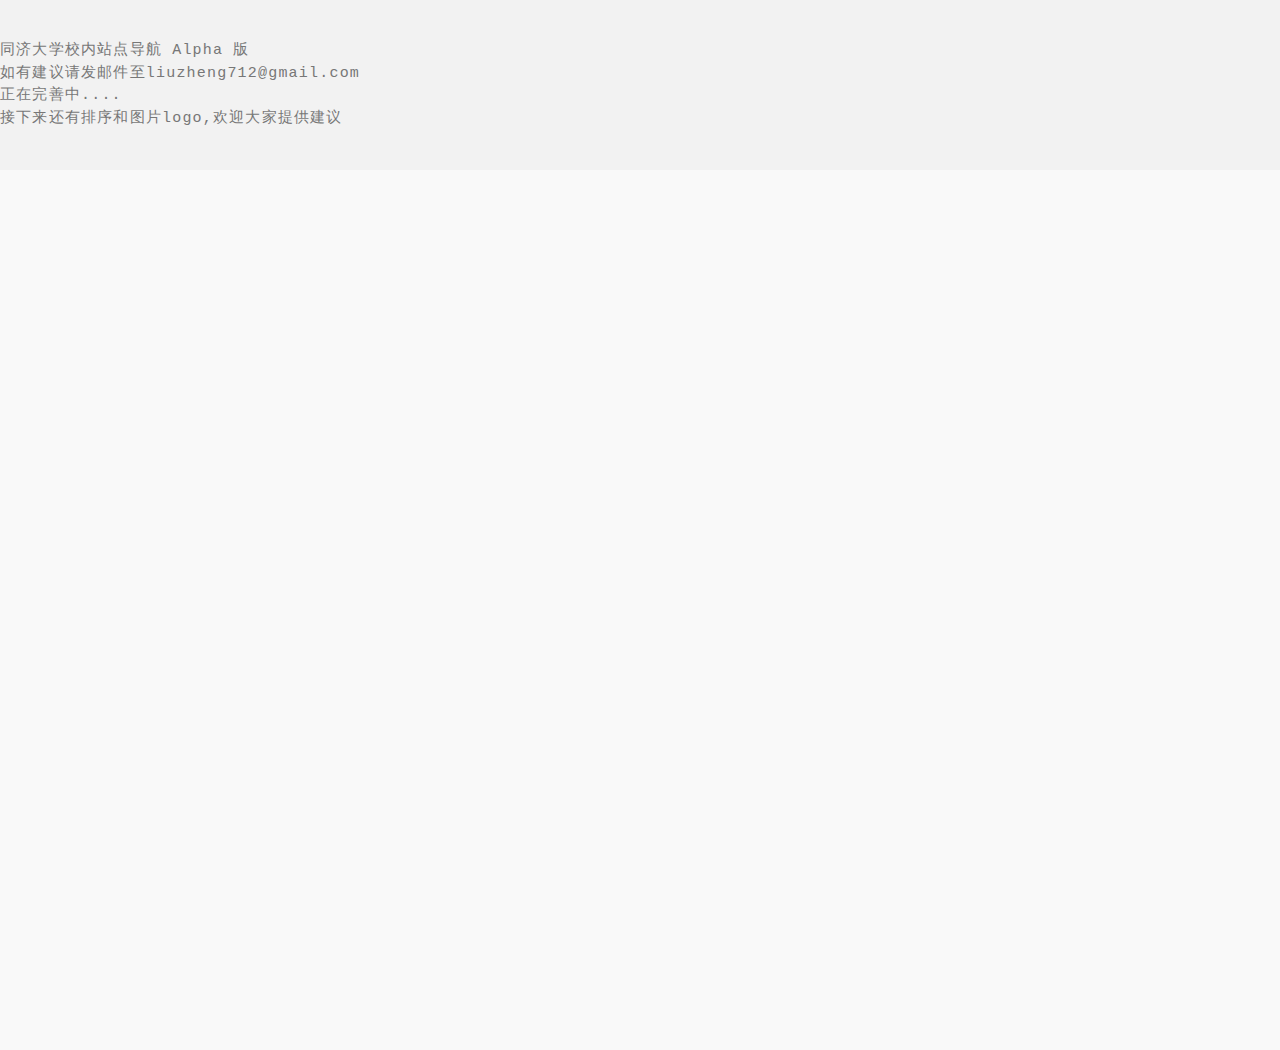
==== index.html @ 70db6f76 "Merge branch 'gh-pages' into gitcafe-pages" ====
<!doctype html>
<!--[if lt IE 7 ]> <html lang="it-IT" class="no-js ie6"> <![endif]-->
<!--[if IE 7 ]>    <html lang="it-IT" class="no-js ie7"> <![endif]-->
<!--[if IE 8 ]>    <html lang="it-IT" class="no-js ie8"> <![endif]-->
<!--[if IE 9 ]>    <html lang="it-IT" class="no-js ie9"> <![endif]-->
<!--[if (gt IE 9)|!(IE)]><!--> <html lang="it-IT" class="no-js"> <!--<![endif]-->
<head>

    <meta charset=utf-8>
    <title>同济大学校内站点导航</title>
 <link rel="stylesheet" type="text/css" href="style.css" />
    <script src="modernizr.js"></script>

</head>

<body class="home blog">
<div id="main">
<header id="header" class="clearfix">
      同济大学校内站点导航 Alpha 版 <br />
      如有建议请发邮件至liuzheng712@gmail.com<br />
      正在完善中....<br />
接下来还有排序和图片logo,欢迎大家提供建议<br/>
<!--

<h1 id="logo">
  <nav><ul><li id="nav_menu-6" class="widget-container widget_nav_menu"><div class="menu-menu_nav-container"><ul id="menu-menu_nav" class="menu"><li id="menu-item-39" class="menu-item menu-item-type-custom menu-item-object-custom current-menu-item current_page_item menu-item-home menu-item-39"><a href="http://gettongji.info/">Works</a></li>
        <li id="menu-item-31" class="menu-item menu-item-type-post_type menu-item-object-page menu-item-31"><a href="http://www.mosne.it/about/">About</a></li>
<li id="menu-item-38" class="menu-item menu-item-type-post_type menu-item-object-contact menu-item-38"><a href="http://www.mosne.it/contact/contacts/">Contacts</a></li>
</ul></div></li>
<li id="nav_menu-7" class="widget-container widget_nav_menu">
<div class="menu-tools-container">
  <ul id="menu-tools" class="menu">
    <li id="menu-item-62" class="menu-item menu-item-type-custom menu-item-object-custom menu-item-62">
      <a href="#list">L</a>
    </li>
    
    <li id="menu-item-62" class="menu-item menu-item-type-custom menu-item-object-custom current-menu-ancestor current-menu-parent menu-item-63">
    <a href="#filter">F</a>
<ul class="sub-menu">
	<li id="menu-item-322" class="menu-item menu-item-type-custom menu-item-object-custom current-menu-item current_page_item menu-item-home menu-item-322"><a href="http://www.mosne.it/">All</a></li>
	<li id="menu-item-66" class="menu-item menu-item-type-taxonomy menu-item-object-category menu-item-66"><a href="http://www.mosne.it/category/adwarded/">Awarded</a></li>
	<li id="menu-item-69" class="menu-item menu-item-type-taxonomy menu-item-object-category menu-item-69"><a href="http://www.mosne.it/category/responsive/">Responsive</a></li>
	<li id="menu-item-68" class="menu-item menu-item-type-taxonomy menu-item-object-category menu-item-68"><a href="http://www.mosne.it/category/portfolio/">Portfolio</a></li>
	<li id="menu-item-662" class="menu-item menu-item-type-taxonomy menu-item-object-category menu-item-662"><a href="http://www.mosne.it/category/art/">Art</a></li>
	<li id="menu-item-65" class="menu-item menu-item-type-taxonomy menu-item-object-category menu-item-65"><a href="http://www.mosne.it/category/architecture/">Architecture</a></li>
	<li id="menu-item-663" class="menu-item menu-item-type-taxonomy menu-item-object-category menu-item-663"><a href="http://www.mosne.it/category/photography/">Photography</a></li>
	<li id="menu-item-664" class="menu-item menu-item-type-taxonomy menu-item-object-category menu-item-664"><a href="http://www.mosne.it/category/design/">Design</a></li>
	<li id="menu-item-67" class="menu-item menu-item-type-taxonomy menu-item-object-category menu-item-67"><a href="http://www.mosne.it/category/e-commerce/">E-commerce</a></li>
	<li id="menu-item-666" class="menu-item menu-item-type-taxonomy menu-item-object-post_tag menu-item-666"><a href="http://www.mosne.it/tag/paris/">Paris</a></li>
	<li id="menu-item-665" class="menu-item menu-item-type-taxonomy menu-item-object-post_tag menu-item-665"><a href="http://www.mosne.it/tag/milan/">Milan</a></li>
	<li id="menu-item-667" class="menu-item menu-item-type-taxonomy menu-item-object-post_tag menu-item-667"><a href="http://www.mosne.it/tag/rome/">Rome</a></li>
</ul>
</li>
<li id="menu-item-64" class="menu-item menu-item-type-custom menu-item-object-custom menu-item-64"><a href="#search">S</a></li>
</ul></div></li></ul></nav>
-->	         













      </header>
</div>
	<section id="bd" class="clearfix">

	
<div id="pool" class="clearfix prepare">
<script>
function linkGet(id){
link=localStorage.getItem("linkArray");
//like=localStorage.getItem("linkLike");
//like[id] = like[id]+1;
document.write();
window.location.href=link[id];
}
</script>


<script>

    var linkArray = new Array()
    var linkName = new Array()
    var linkClass = new Array()
    var linkImg = new Array()
    var linkStyle = new Array()
    var linkKeywords = new Array()

    linkArray[0] = 'http://www.tongji.edu.cn/';
    linkName[0] = '济大学主页';
	linkClass[0] = 'class="box"';
    linkImg[0] = '<img src="octocat.png" class="magic_fields">';
    linkStyle[0] = '<span class="circle mshake xsmall" style="background-color:#9B9FBA">';
    linkKeywords[0] = 'tongji'; 

    linkArray.push('http://stru-en.tongji.edu.cn/');
    linkName.push('《结构工程师》');
    linkClass.push('class="box"');
    linkImg.push('');
    linkStyle.push('<span class="circle  small" style="background-color:#CE8AE4">');
    linkKeywords.push(''); 

    linkArray.push('http://acm.tongji.edu.cn/');
    linkName.push('ACM');
<<<<<<< HEAD
    linkImg.push('<img src="octocat.png" class="magic_fields">');
=======
    linkClass.push('class="box"');
    linkImg.push('');
>>>>>>> gh-pages
    linkStyle.push('<span class="circle  small" style="background-color:#B699FF">');
    linkKeywords.push('ACM'); 

    linkArray.push('http://cal.tongji.edu.cn/');
    linkName.push('Chemometrics Algorithm Platform');
    linkClass.push('class="box"');
    linkImg.push('');
    linkStyle.push('<span class="circle mshake default" style="background-color:#93DBF9">');
    linkKeywords.push(''); 

    linkArray.push('http://unep-iesd.tongji.edu.cn/');
    linkName.push('IESD');
    linkClass.push('class="box"');
    linkImg.push('');
    linkStyle.push('<span class="circle mshake small" style="background-color:#E1CDCA">');
    linkKeywords.push(''); 

    linkArray.push('http://sfc.tongji.edu.cn/');
    linkName.push('Sino-Finnish Centre — Sino-Finnish Centre of Tongji University, Shanghai');
    linkClass.push('class="box"');
    linkImg.push('');
    linkStyle.push('<span class="circle  small" style="background-color:#B699FF">');
    linkKeywords.push(''); 

    linkArray.push('http://solardecathlon2012.tongji.edu.cn/');
    linkName.push('solardecathlon2012 | tongji | Para ECOHouse');
    linkClass.push('class="box"');
    linkImg.push('');
    linkStyle.push('<span class="circle mshake small" style="background-color:#c5f6f6">');
    linkKeywords.push(''); 

    linkArray.push('http://mlab.tongji.edu.cn/');
    linkName.push('State Key Laboratory of Marine Geology, Tongji University');
    linkClass.push('class="box"');
    linkImg.push('');
    linkStyle.push('<span class="circle  small" style="background-color:#BEC9D7">');
    linkKeywords.push(''); 

    linkArray.push('http://sem-international.tongji.edu.cn/');
    linkName.push('Tongji SEM');
    linkClass.push('class="box"');
    linkImg.push('');
    linkStyle.push('<span class="circle mpulse small" style="background-color:#E9A953">');
    linkKeywords.push(''); 

    linkArray.push('http://solardecathlon.tongji.edu.cn/');
    linkName.push('Y-CONTAINER');
    linkClass.push('class="box"');
    linkImg.push('');
    linkStyle.push('<span class="circle  xsmall" style="background-color:#DEB0B0">');
    linkKeywords.push(''); 

    linkArray.push('http://bkzs.tongji.edu.cn/');
    linkName.push('本科招生网');
    linkClass.push('class="box"');
    linkImg.push('');
    linkStyle.push('<span class="circle mshake default" style="background-color:#D1E7E8">');
    linkKeywords.push(''); 

    linkArray.push('http://umt.tongji.edu.cn/');
    linkName.push('城市轨道交通研究');
    linkClass.push('class="box"');
    linkImg.push('');
    linkStyle.push('<span class="circle  default" style="background-color:#B7FFEB">');
    linkKeywords.push(''); 

    linkArray.push('http://dgyj.tongji.edu.cn/');
    linkName.push('德意志联邦共和国问题研究所');
    linkClass.push('class="box"');
    linkImg.push('');
    linkStyle.push('<span class="circle mshake small" style="background-color:#f6ba92">');
    linkKeywords.push(''); 

    linkArray.push('http://geotec.tongji.edu.cn/');
    linkName.push('地下建筑与工程系');
    linkClass.push('class="box"');
    linkImg.push('');
    linkStyle.push('<span class="circle mshake xsmall" style="background-color:#88C6BA">');
    linkKeywords.push(''); 

    linkArray.push('http://de.tongji.edu.cn/');
    linkName.push('对德合作交流网');
    linkClass.push('class="box"');
    linkImg.push('');
    linkStyle.push('<span class="circle  small" style="background-color:#B699FF">');
    linkKeywords.push(''); 

    linkArray.push('http://tjbao.tongji.edu.cn/');
    linkName.push('多媒体报');
    linkClass.push('class="box"');
    linkImg.push('');
    linkStyle.push('<span class="circle  small" style="background-color:#FC7464">');
    linkKeywords.push(''); 

    linkArray.push('http://gyy.tongji.edu.cn/');
    linkName.push('高等研究院');
    linkClass.push('class="box"');
    linkImg.push('');
    linkStyle.push('<span class="circle mshake xsmall" style="background-color:#B2FF8B">');
    linkKeywords.push(''); 

    linkArray.push('http://dl9.lib.tongji.edu.cn/');
    linkName.push('国际会议');
    linkClass.push('class="box"');
    linkImg.push('');
    linkStyle.push('<span class="circle mpulse small" style="background-color:#DABEBE">');
    linkKeywords.push(''); 

    linkArray.push('http://www.ic2012.lib.tongji.edu.cn/');
    linkName.push('国际会议');
    linkClass.push('class="box"');
    linkImg.push('');
    linkStyle.push('<span class="circle  small" style="background-color:#8FDBE2">');
    linkKeywords.push(''); 

    linkArray.push('http://fektz.tongji.edu.cn/');
    linkName.push('城市污染控制国家工程研究中心');
    linkClass.push('class="box"');
    linkImg.push('');
    linkStyle.push('<span class="circle mshake xsmall" style="background-color:#fef0d3">');
    linkKeywords.push(''); 

    linkArray.push('http://phycx.tongji.edu.cn/');
    linkName.push('国家科技支撑计划_同济大学实验开发项目组_虚拟实验平台');
    linkClass.push('class="box"');
    linkImg.push('');
    linkStyle.push('<span class="circle mshake xsmall" style="background-color:#69C1C9">');
    linkKeywords.push(''); 

    linkArray.push('http://ci.tongji.edu.cn/');
    linkName.push('计算机与信息技术教学实验中心');
    linkClass.push('class="box"');
    linkImg.push('');
    linkStyle.push('<span class="circle  xsmall" style="background-color:#E6A395">');
    linkKeywords.push(''); 

    linkArray.push('http://jw.tongji.edu.cn/');
    linkName.push('纪委监察处');
    linkClass.push('class="box"');
    linkImg.push('');
    linkStyle.push('<span class="circle  small" style="background-color:#B2D1F0">');
    linkKeywords.push(''); 

    linkArray.push('http://my.tongji.edu.cn/');
    linkName.push('马克思主义学院');
    linkClass.push('class="box"');
    linkImg.push('');
    linkStyle.push('<span class="circle mshake xsmall" style="background-color:#66F582">');
    linkKeywords.push(''); 

    linkArray.push('http://fund.tongji.edu.cn/');
    linkName.push('上海同济大学教育发展基金会');
    linkClass.push('class="box"');
    linkImg.push('');
    linkStyle.push('<span class="circle  small" style="background-color:#E7B5B5">');
    linkKeywords.push(''); 

    linkArray.push('http://yiliao.tongji.edu.cn/');
    linkName.push('师生医疗服务系统');
    linkClass.push('class="box"');
    linkImg.push('');
    linkStyle.push('<span class="circle mpulse small" style="background-color:#ccf0b1">');
    linkKeywords.push(''); 

    linkArray.push('http://m.tongji.edu.cn/');
    linkName.push('手机短信答题系统');
    linkClass.push('class="box"');
    linkImg.push('');
    linkStyle.push('<span class="circle mshake small" style="background-color:#AB98CB">');
    linkKeywords.push(''); 

    linkArray.push('http://jiading.tongji.edu.cn/');
    linkName.push('同济大学 嘉定校区');
    linkClass.push('class="box"');
    linkImg.push('');
    linkStyle.push('<span class="circle mshake default" style="background-color:#89CFDA">');
    linkKeywords.push(''); 

    linkArray.push('http://nyglzx.tongji.edu.cn/');
    linkName.push('同济大学 能源管理中心');
    linkClass.push('class="box"');
    linkImg.push('');
    linkStyle.push('<span class="circle mshake xsmall" style="background-color:#CBA9F3">');
    linkKeywords.push(''); 

    linkArray.push('http://zs.tongji.edu.cn/');
    linkName.push('同济大学 研究生招生管理平台');
    linkClass.push('class="box"');
    linkImg.push('');
    linkStyle.push('<span class="circle mpulse default" style="background-color:#F8849D">');
    linkKeywords.push(''); 

    linkArray.push('http://edp.tongji.edu.cn/');
    linkName.push('同济大学EDP高层管理培训中心');
    linkClass.push('class="box"');
    linkImg.push('');
    linkStyle.push('<span class="circle mshake small" style="background-color:#D9BDC7">');
    linkKeywords.push(''); 

    linkArray.push('http://mba.tongji.edu.cn/');
    linkName.push('同济大学MBA项目官方网站');
    linkClass.push('class="box"');
    linkImg.push('');
    linkStyle.push('<span class="circle mshake small" style="background-color:#E2DCC6">');
    linkKeywords.push(''); 

    linkArray.push('https://vpn.tongji.cn/');
    linkName.push('同济大学VPN接入系统');
    linkClass.push('class="box"');
    linkImg.push('');
    linkStyle.push('<span class="circle mshake small" style="background-color:#F8ACAF">');
    linkKeywords.push(''); 

    linkArray.push('http://baowei.tongji.edu.cn/');
    linkName.push('同济大学保卫部（处）');
    linkClass.push('class="box"');
    linkImg.push('');
    linkStyle.push('<span class="circle mpulse default" style="background-color:#FEAE96">');
    linkKeywords.push(''); 

    linkArray.push('http://4m3.tongji.edu.cn/');
    linkName.push('同济大学本研一体化教务系统 3.0');
    linkClass.push('class="box"');
    linkImg.push('');
    linkStyle.push('<span class="circle mshake small" style="background-color:#E4CBF7">');
    linkKeywords.push(''); 

    linkArray.push('http://pd.tongji.edu.cn/');
    linkName.push('同济大学博士后网站');
    linkClass.push('class="box"');
    linkImg.push('');
    linkStyle.push('<span class="circle  default" style="background-color:#f29791">');
    linkKeywords.push(''); 

    linkArray.push('http://bosi.tongji.edu.cn/');
    linkName.push('同济大学博思论坛');
    linkClass.push('class="box"');
    linkImg.push('');
    linkStyle.push('<span class="circle mpulse default" style="background-color:#e3e6ed">');
    linkKeywords.push(''); 

    linkArray.push('http://celiang.tongji.edu.cn/');
    linkName.push('同济大学测绘与地理信息学院');
    linkClass.push('class="box"');
    linkImg.push('');
    linkStyle.push('<span class="circle  small" style="background-color:#ADE3D0">');
    linkKeywords.push(''); 

    linkArray.push('http://cyb.tongji.edu.cn/');
    linkName.push('同济大学产业管理办公室');
    linkClass.push('class="box"');
    linkImg.push('');
    linkStyle.push('<span class="circle mshake small" style="background-color:#98A98E">');
    linkKeywords.push(''); 

    linkArray.push('http://dk.tongji.edu.cn/');
    linkName.push('同济大学出国培训学院&教育部直属留德预备部');
    linkClass.push('class="box"');
    linkImg.push('');
    linkStyle.push('<span class="circle mshake small" style="background-color:#F69888">');
    linkKeywords.push(''); 

    linkArray.push('http://ygb.tongji.edu.cn/');
    linkName.push('同济大学党委研究生工作部');
    linkClass.push('class="box"');
    linkImg.push('');
    linkStyle.push('<span class="circle mpulse small" style="background-color:#C6A1AA">');
    linkKeywords.push(''); 

    linkArray.push('http://daz.tongji.edu.cn/');
    linkName.push('同济大学德国学术中心');
    linkClass.push('class="box"');
    linkImg.push('');
    linkStyle.push('<span class="circle mshake xsmall" style="background-color:#DCD3D5">');
    linkKeywords.push(''); 

    linkArray.push('http://dee.tongji.edu.cn/');
    linkName.push('同济大学电气工程系');
    linkClass.push('class="box"');
    linkImg.push('');
    linkStyle.push('<span class="circle mshake small" style="background-color:#6BC5B9">');
    linkKeywords.push(''); 

    linkArray.push('http://mail.tongji.edu.cn/');
    linkName.push('同济大学电子邮件系统');
    linkClass.push('class="box"');
    linkImg.push('');
    linkStyle.push('<span class="circle mshake xsmall" style="background-color:#D3C9DF">');
    linkKeywords.push(''); 

    linkArray.push('http://smtp.tongji.edu.cn/');
    linkName.push('同济大学电子邮件系统');
    linkClass.push('class="box"');
    linkImg.push('');
    linkStyle.push('<span class="circle  xsmall" style="background-color:#E6A395">');
    linkKeywords.push(''); 

    linkArray.push('http://see.tongji.edu.cn/');
    linkName.push('同济大学电子与信息工程学院');
    linkClass.push('class="box"');
    linkImg.push('');
    linkStyle.push('<span class="circle  xsmall" style="background-color:#E1C4C6">');
    linkKeywords.push(''); 

    linkArray.push('http://seestudent.tongji.edu.cn/');
    linkName.push('同济大学电子与信息工程学院本科学生工作');
    linkClass.push('class="box"');
    linkImg.push('');
    linkStyle.push('<span class="circle mshake small" style="background-color:#798fb4">');
    linkKeywords.push(''); 

    linkArray.push('http://oaad.tongji.edu.cn/');
    linkName.push('同济大学对外联络与发展办公室');
    linkClass.push('class="box"');
    linkImg.push('');
    linkStyle.push('<span class="circle  small" style="background-color:#fff38f">');
    linkKeywords.push(''); 

    linkArray.push('http://fzgh.tongji.edu.cn/');
    linkName.push('同济大学发展规划研究中心');
    linkClass.push('class="box"');
    linkImg.push('');
    linkStyle.push('<span class="circle mpulse default" style="background-color:#D6979B">');
    linkKeywords.push(''); 

    linkArray.push('http://law.tongji.edu.cn/');
    linkName.push('同济大学法学院/知识产权学院');
    linkClass.push('class="box"');
    linkImg.push('');
    linkStyle.push('<span class="circle mshake small" style="background-color:#B59B79">');
    linkKeywords.push(''); 

    linkArray.push('http://gonghui.tongji.edu.cn/');
    linkName.push('同济大学工会');
    linkClass.push('class="box"');
    linkImg.push('');
    linkStyle.push('<span class="circle  xsmall" style="background-color:#DEB0B0">');
    linkKeywords.push(''); 

    linkArray.push('http://ggw.tongji.edu.cn/');
    linkName.push('同济大学关心下一代');
    linkClass.push('class="box"');
    linkImg.push('');
    linkStyle.push('<span class="circle  small" style="background-color:#FC7464">');
    linkKeywords.push(''); 

    linkArray.push('http://is.tongji.edu.cn/');
    linkName.push('同济大学国际交流学院 教学管理系统');
    linkClass.push('class="box"');
    linkImg.push('');
    linkStyle.push('<span class="circle mshake xsmall" style="background-color:#88C6BA">');
    linkKeywords.push(''); 

    linkArray.push('http://iipa.tongji.edu.cn/');
    linkName.push('同济大学国际与公共事务研究院同济大学国际与公共事务研究院');
    linkClass.push('class="box"');
    linkImg.push('');
    linkStyle.push('<span class="circle mpulse default" style="background-color:#D5E0E7">');
    linkKeywords.push(''); 

    linkArray.push('http://rsg.tongji.edu.cn/');
    linkName.push('同济大学海洋学院RSG组');
    linkClass.push('class="box"');
    linkImg.push('');
    linkStyle.push('<span class="circle mpulse xsmall" style="background-color:#A7BDD2">');
    linkKeywords.push(''); 

    linkArray.push('http://mgg.tongji.edu.cn/');
    linkName.push('同济大学海洋与地球科学学院');
    linkClass.push('class="box"');
    linkImg.push('');
    linkStyle.push('<span class="circle  small" style="background-color:#A2D4FF">');
    linkKeywords.push(''); 

    linkArray.push('http://hq.tongji.edu.cn/');
    linkName.push('同济大学后勤保障服务平台');
    linkClass.push('class="box"');
    linkImg.push('');
    linkStyle.push('<span class="circle mshake small" style="background-color:#AB98CB">');
    linkKeywords.push(''); 

    linkArray.push('http://chemcenter.tongji.edu.cn/');
    linkName.push('同济大学化学实验教学中心');
    linkClass.push('class="box"');
    linkImg.push('');
    linkStyle.push('<span class="circle mshake small" style="background-color:#6BC5B9">');
    linkKeywords.push(''); 

    linkArray.push('http://chemweb.tongji.edu.cn/');
    linkName.push('同济大学化学系');
    linkClass.push('class="box"');
    linkImg.push('');
    linkStyle.push('<span class="circle  small" style="background-color:#A2D4FF">');
    linkKeywords.push(''); 

    linkArray.push('http://mefaculty.tongji.edu.cn/');
    linkName.push('同济大学机械与能源工程学院');
    linkClass.push('class="box"');
    linkImg.push('');
    linkStyle.push('<span class="circle mpulse default" style="background-color:#D5E0E7">');
    linkKeywords.push(''); 

    linkArray.push('http://jsjjc.tongji.edu.cn/');
    linkName.push('同济大学计算机基础教研室');
    linkClass.push('class="box"');
    linkImg.push('');
    linkStyle.push('<span class="circle mshake xsmall" style="background-color:#66F582">');
    linkKeywords.push(''); 

    linkArray.push('http://cs.tongji.edu.cn/');
    linkName.push('同济大学计算机系');
    linkClass.push('class="box"');
    linkImg.push('');
    linkStyle.push('<span class="circle  small" style="background-color:#ADE3D0">');
    linkKeywords.push(''); 

    linkArray.push('http://structure.tongji.edu.cn/');
    linkName.push('同济大学建筑工程系');
    linkClass.push('class="box"');
    linkImg.push('');
    linkStyle.push('<span class="circle  small" style="background-color:#E7B5B5">');
    linkKeywords.push(''); 

    linkArray.push('http://www.tjjt.tongji.edu.cn/');
    linkName.push('同济大学交通运输工程学院');
    linkClass.push('class="box"');
    linkImg.push('');
    linkStyle.push('<span class="circle mpulse small" style="background-color:#C6A1AA">');
    linkKeywords.push(''); 

    linkArray.push('http://jwc.tongji.edu.cn/');
    linkName.push('同济大学教务处网站');
    linkClass.push('class="box"');
    linkImg.push('');
    linkStyle.push('<span class="circle mshake xsmall" style="background-color:#88C6BA">');
    linkKeywords.push(''); 

    linkArray.push('http://xuanke.tongji.edu.cn/');
    linkName.push('同济大学教务管理信息系统');
    linkClass.push('class="box"');
    linkImg.push('');
    linkStyle.push('<span class="circle mshake small" style="background-color:#AB98CB">');
    linkKeywords.push(''); 

    linkArray.push('http://risedr.tongji.edu.cn/');
    linkName.push('同济大学结构工程与防灾研究所网站');
    linkClass.push('class="box"');
    linkImg.push('');
    linkStyle.push('<span class="circle mshake xsmall" style="background-color:#9B9FBA">');
    linkKeywords.push(''); 

    linkArray.push('http://sem.tongji.edu.cn/');
    linkName.push('同济大学经济与管理学院');
    linkClass.push('class="box"');
    linkImg.push('');
    linkStyle.push('<span class="circle  xsmall" style="background-color:#DEB0B0">');
    linkKeywords.push(''); 

    linkArray.push('http://tongji-case.tongji.edu.cn/');
    linkName.push('同济大学经济与管理学院');
    linkClass.push('class="box"');
    linkImg.push('');
    linkStyle.push('<span class="circle  small" style="background-color:#FC7464">');
    linkKeywords.push(''); 

    linkArray.push('http://tj91.tongji.edu.cn/');
    linkName.push('同济大学就业信息网');
    linkClass.push('class="box"');
    linkImg.push('');
    linkStyle.push('<span class="circle mshake xsmall" style="background-color:#9B9FBA">');
    linkKeywords.push(''); 

    linkArray.push('http://kjc.tongji.edu.cn/');
    linkName.push('同济大学科技处');
    linkClass.push('class="box"');
    linkImg.push('');
    linkStyle.push('<span class="circle mshake small" style="background-color:#E1CDCA">');
    linkKeywords.push(''); 

    linkArray.push('http://cleanroom.tongji.edu.cn/');
    linkName.push('同济大学空气洁净技术课题组-同济大学暖通空调林忠平博士课题组');
    linkClass.push('class="box"');
    linkImg.push('');
    linkStyle.push('<span class="circle mshake small" style="background-color:#88998F">');
    linkKeywords.push(''); 

    linkArray.push('http://ltb.tongji.edu.cn/');
    linkName.push('同济大学离退休工作办公室');
    linkClass.push('class="box"');
    linkImg.push('');
    linkStyle.push('<span class="circle mpulse xsmall" style="background-color:#A7BDD2">');
    linkKeywords.push(''); 

    linkArray.push('http://vod.tongji.edu.cn/');
    linkName.push('同济大学流媒体平台');
    linkClass.push('class="box"');
    linkImg.push('');
    linkStyle.push('<span class="circle  small" style="background-color:#ADE3D0">');
    linkKeywords.push(''); 

    linkArray.push('http://dl4.lib.tongji.edu.cn/');
    linkName.push('同济大学汽车行业信息服务平台');
    linkClass.push('class="box"');
    linkImg.push('');
    linkStyle.push('<span class="circle mshake small" style="background-color:#AB98CB">');
    linkKeywords.push(''); 

    linkArray.push('http://auto.tongji.edu.cn/');
    linkName.push('同济大学-汽车学院');
    linkClass.push('class="box"');
    linkImg.push('');
    linkStyle.push('<span class="circle  small" style="background-color:#A2D4FF">');
    linkKeywords.push(''); 

    linkArray.push('http://engine.tongji.edu.cn/');
    linkName.push('同济大学汽车学院内燃机燃料喷射与燃烧研究所');
    linkClass.push('class="box"');
    linkImg.push('');
    linkStyle.push('<span class="circle  default" style="background-color:#B7FFEB">');
    linkKeywords.push(''); 

    linkArray.push('http://bridge.tongji.edu.cn/');
    linkName.push('同济大学桥梁工程系');
    linkClass.push('class="box"');
    linkImg.push('');
    linkStyle.push('<span class="circle mshake small" style="background-color:#AB98CB">');
    linkKeywords.push(''); 

    linkArray.push('http://hr.tongji.edu.cn/');
    linkName.push('同济大学人事处');
    linkClass.push('class="box"');
    linkImg.push('');
    linkStyle.push('<span class="circle mshake xsmall" style="background-color:#69C1C9">');
    linkKeywords.push(''); 

    linkArray.push('http://sal.tongji.edu.cn/');
    linkName.push('同济大学人文学院');
    linkClass.push('class="box"');
    linkImg.push('');
    linkStyle.push('<span class="circle mshake small" style="background-color:#AB98CB">');
    linkKeywords.push(''); 

    linkArray.push('http://sse.tongji.edu.cn/');
    linkName.push('同济大学软件学院');
    linkClass.push('class="box"');
    linkImg.push('');
    linkStyle.push('<span class="circle mshake small" style="background-color:#E2DCC6">');
    linkKeywords.push(''); 

    linkArray.push('http://da.tongji.edu.cn/');
    linkName.push('同济大学设计与艺术学院');
    linkClass.push('class="box"');
    linkImg.push('');
    linkStyle.push('<span class="circle mshake small" style="background-color:#f6ba92">');
    linkKeywords.push(''); 

    linkArray.push('http://ioa.tongji.edu.cn/');
    linkName.push('同济大学声学所');
    linkClass.push('class="box"');
    linkImg.push('');
    linkStyle.push('<span class="circle mshake small" style="background-color:#f6ba92">');
    linkKeywords.push(''); 

    linkArray.push('http://chengguozhan.tongji.edu.cn/');
    linkName.push('同济大学实验室建设');
    linkClass.push('class="box"');
    linkImg.push('');
    linkStyle.push('<span class="circle mshake xsmall" style="background-color:#69C1C9">');
    linkKeywords.push(''); 

    linkArray.push('http://math.tongji.edu.cn/');
    linkName.push('同济大学数学系');
    linkClass.push('class="box"');
    linkImg.push('');
    linkStyle.push('<span class="circle  small" style="background-color:#B2D1F0">');
    linkKeywords.push(''); 

    linkArray.push('http://iwer.tongji.edu.cn/');
    linkName.push('同济大学水环境综合整治研究所');
    linkClass.push('class="box"');
    linkImg.push('');
    linkStyle.push('<span class="circle mshake small" style="background-color:#F69888">');
    linkKeywords.push(''); 

    linkArray.push('http://jgdw.tongji.edu.cn/');
    linkName.push('同济大学水环境综合整治研究所');
    linkClass.push('class="box"');
    linkImg.push('');
    linkStyle.push('<span class="circle mshake xsmall" style="background-color:#69C1C9">');
    linkKeywords.push(''); 

    linkArray.push('http://hydraulic.tongji.edu.cn/');
    linkName.push('同济大学水利工程系');
    linkClass.push('class="box"');
    linkImg.push('');
    linkStyle.push('<span class="circle mpulse default" style="background-color:#F8849D">');
    linkKeywords.push(''); 

    linkArray.push('http://tunnel.tongji.edu.cn/');
    linkName.push('同济大学隧道及地下工程研究所');
    linkClass.push('class="box"');
    linkImg.push('');
    linkStyle.push('<span class="circle mshake small" style="background-color:#9C5189">');
    linkKeywords.push(''); 

    linkArray.push('http://sports.tongji.edu.cn/');
    linkName.push('同济大学体育部');
    linkClass.push('class="box"');
    linkImg.push('');
    linkStyle.push('<span class="circle mshake small" style="background-color:#88998F">');
    linkKeywords.push(''); 

    linkArray.push('http://photo.tongji.edu.cn/');
    linkName.push('同济大学图片库');
    linkClass.push('class="box"');
    linkImg.push('');
    linkStyle.push('<span class="circle mshake xsmall" style="background-color:#69C1C9">');
    linkKeywords.push(''); 

    linkArray.push('http://www.lib.tongji.edu.cn/');
    linkName.push('同济大学图书馆');
    linkClass.push('class="box"');
    linkImg.push('');
    linkStyle.push('<span class="circle mshake xsmall" style="background-color:#FEE595">');
    linkKeywords.push(''); 

    linkArray.push('http://civileng.tongji.edu.cn/');
    linkName.push('同济大学土木工程学院');
    linkClass.push('class="box"');
    linkImg.push('');
    linkStyle.push('<span class="circle mshake small" style="background-color:#9C5189">');
    linkKeywords.push(''); 

    linkArray.push('http://sfl.tongji.edu.cn/');
    linkName.push('同济大学外国语学院');
    linkClass.push('class="box"');
    linkImg.push('');
    linkStyle.push('<span class="circle mpulse default" style="background-color:#e6e6e6">');
    linkKeywords.push(''); 

    linkArray.push('http://ggyy.tongji.edu.cn/');
    linkName.push('同济大学外国语学院公共英语教学部');
    linkClass.push('class="box"');
    linkImg.push('');
    linkStyle.push('<span class="circle  xsmall" style="background-color:#61A7D8">');
    linkKeywords.push(''); 

    linkArray.push('http://english.tongji.edu.cn/');
    linkName.push('同济大学外国语学院英语系');
    linkClass.push('class="box"');
    linkImg.push('');
    linkStyle.push('<span class="circle mshake small" style="background-color:#98A98E">');
    linkKeywords.push(''); 

    linkArray.push('http://phylab.tongji.edu.cn/');
    linkName.push('同济大学物理实验中心');
    linkClass.push('class="box"');
    linkImg.push('');
    linkStyle.push('<span class="circle mshake xsmall" style="background-color:#DCD3D5">');
    linkKeywords.push(''); 

    linkArray.push('http://tjce.tongji.edu.cn/');
    linkName.push('同济大学现代远程教育网');
    linkClass.push('class="box"');
    linkImg.push('');
    linkStyle.push('<span class="circle mshake xsmall" style="background-color:#69C1C9">');
    linkKeywords.push(''); 

    linkArray.push('http://gtjuh.tongji.edu.cn/');
    linkName.push('同济大学校史馆');
    linkClass.push('class="box"');
    linkImg.push('');
    linkStyle.push('<span class="circle mshake small" style="background-color:#E2DCC6">');
    linkKeywords.push(''); 

    linkArray.push('http://radio.tongji.edu.cn/');
    linkName.push('同济大学校园广播台');
    linkClass.push('class="box"');
    linkImg.push('');
    linkStyle.push('<span class="circle mshake small" style="background-color:#E2DCC6">');
    linkKeywords.push(''); 

    linkArray.push('http://news.tongji.edu.cn/');
    linkName.push('同济大学新闻网');
    linkClass.push('class="box"');
    linkImg.push('');
    linkStyle.push('<span class="circle mpulse default" style="background-color:#FEAE96">');
    linkKeywords.push(''); 

    linkArray.push('http://xxgk.tongji.edu.cn/');
    linkName.push('同济大学信息公开网');
    linkClass.push('class="box"');
    linkImg.push('');
    linkStyle.push('');
    linkKeywords.push('<span class="circle mpulse default" style="background-color:#e6e6e6">'); 

    linkArray.push('http://urp.tongji.edu.cn/');
    linkName.push('同济大学信息门户');
    linkClass.push('class="box"');
    linkImg.push('');
    linkStyle.push('<span class="circle mshake small" style="background-color:#88998F">');
    linkKeywords.push(''); 

    linkArray.push('http://comm.tongji.edu.cn/');
    linkName.push('同济大学信息与通信工程系');
    linkClass.push('class="box"');
    linkImg.push('');
    linkStyle.push('<span class="circle mshake xsmall" style="background-color:#FEE595">');
    linkKeywords.push(''); 

    linkArray.push('http://student.tongji.edu.cn/');
    linkName.push('同济大学学生工作部(处)');
    linkClass.push('class="box"');
    linkImg.push('');
    linkStyle.push('<span class="circle  small" style="background-color:#FC7464">');
    linkKeywords.push(''); 

    linkArray.push('http://gs.tongji.edu.cn/');
    linkName.push('同济大学研究生院');
    linkClass.push('class="box"');
    linkImg.push('');
    linkStyle.push('<span class="circle mpulse default" style="background-color:#d06da0">');
    linkKeywords.push(''); 

    linkArray.push('http://yjszs.tongji.edu.cn/');
    linkName.push('同济大学研究生招生管理平台');
    linkClass.push('class="box"');
    linkImg.push('');
    linkStyle.push('<span class="circle mshake small" style="background-color:#78c9b3">');
    linkKeywords.push(''); 

    linkArray.push('http://yz.tongji.edu.cn/');
    linkName.push('同济大学研究生招生网');
    linkClass.push('class="box"');
    linkImg.push('');
    linkStyle.push('<span class="circle mshake xsmall" style="background-color:#FEE595">');
    linkKeywords.push(''); 

    linkArray.push('http://med.tongji.edu.cn/');
    linkName.push('同济大学医学院');
    linkClass.push('class="box"');
    linkImg.push('');
    linkStyle.push('<span class="circle mshake small" style="background-color:#9C5189">');
    linkKeywords.push(''); 

    linkArray.push('http://tjygc.tongji.edu.cn/');
    linkName.push('同济大学医院管理处');
    linkClass.push('class="box"');
    linkImg.push('');
    linkStyle.push('<span class="circle  xsmall" style="background-color:#61A7D8">');
    linkKeywords.push(''); 

    linkArray.push('http://cart.tongji.edu.cn/');
    linkName.push('同济大学—艺术与传媒学院');
    linkClass.push('class="box"');
    linkImg.push('');
    linkStyle.push('<span class="circle mshake small" style="background-color:#9C5189">');
    linkKeywords.push(''); 

    linkArray.push('http://hello.tongji.edu.cn/');
    linkName.push('同济大学迎新网');
    linkClass.push('class="box"');
    linkImg.push('');
    linkStyle.push('<span class="circle mpulse default" style="background-color:#c283c9">');
    linkKeywords.push(''); 

    linkArray.push('http://spsir.tongji.edu.cn/');
    linkName.push('同济大学政治与国际关系学院');
    linkClass.push('class="box"');
    linkImg.push('');
    linkStyle.push('<span class="circle mshake small" style="background-color:#F36F74">');
    linkKeywords.push(''); 

    linkArray.push('http://cdibb.tongji.edu.cn/');
    linkName.push('同济大学职业技术教育学院');
    linkClass.push('class="box"');
    linkImg.push('');
    linkStyle.push('<span class="circle mpulse default" style="background-color:#d06da0">');
    linkKeywords.push(''); 

    linkArray.push('http://ifcim.tongji.edu.cn/');
    linkName.push('同济大学中法工程和管理学院');
    linkClass.push('class="box"');
    linkImg.push('');
    linkStyle.push('<span class="circle  default" style="background-color:#B7FFEB">');
    linkKeywords.push(''); 

    linkArray.push('http://castm.tongji.edu.cn/');
    linkName.push('同济大学中国科技管理研究院');
    linkClass.push('class="box"');
    linkImg.push('');
    linkStyle.push('<span class="circle mshake small" style="background-color:#F36F74">');
    linkKeywords.push(''); 

    linkArray.push('http://105.tongji.edu.cn/');
    linkName.push('同济大学周年庆');
    linkClass.push('class="box"');
    linkImg.push('');
    linkStyle.push('<span class="circle mpulse default" style="background-color:#e6e6e6">');
    linkKeywords.push(''); 

    linkArray.push('http://zyxw.tongji.edu.cn/');
    linkName.push('同济大学专业学位研究生教育网');
    linkClass.push('class="box"');
    linkImg.push('');
    linkStyle.push('<span class="circle mpulse default" style="background-color:#c283c9">');
    linkKeywords.push(''); 

    linkArray.push('http://zcc.tongji.edu.cn/');
    linkName.push('同济大学资产信息网');
    linkClass.push('class="box"');
    linkImg.push('');
    linkStyle.push('<span class="circle mshake small" style="background-color:#78c9b3">');
    linkKeywords.push(''); 

    linkArray.push('http://tjzzb.tongji.edu.cn/');
    linkName.push('同济大学组织部 党校');
    linkClass.push('class="box"');
    linkImg.push('');
    linkStyle.push('<span class="circle  xsmall" style="background-color:#E6A395">');
    linkKeywords.push(''); 

    linkArray.push('http://tjfz.tongji.edu.cn/');
    linkName.push('同济方舟');
    linkClass.push('class="box"');
    linkImg.push('');
    linkStyle.push('<span class="circle mshake default" style="background-color:#93DBF9">');
    linkKeywords.push(''); 

    linkArray.push('http://hx.tongji.edu.cn/');
    linkName.push('同济沪西');
    linkClass.push('class="box"');
    linkImg.push('');
    linkStyle.push('<span class="circle  small" style="background-color:#FC7464">');
    linkKeywords.push(''); 

    linkArray.push('http://sese.tongji.edu.cn/');
    linkName.push('同济环境科学与工程学院');
    linkClass.push('class="box"');
    linkImg.push('');
    linkStyle.push('<span class="circle mpulse default" style="background-color:#c283c9">');
    linkKeywords.push(''); 

    linkArray.push('http://jxzhitu.tongji.edu.cn/');
    linkName.push('同济机械制图');
    linkClass.push('class="box"');
    linkImg.push('');
    linkStyle.push('<span class="circle  small" style="background-color:#FC7464">');
    linkKeywords.push(''); 

    linkArray.push('http://mpa.tongji.edu.cn/');
    linkName.push('同济经管');
    linkClass.push('class="box"');
    linkImg.push('');
    linkStyle.push('<span class="circle mpulse default" style="background-color:#d06da0">');
    linkKeywords.push(''); 

    linkArray.push('http://sem-mbs.tongji.edu.cn/');
    linkName.push('同济-曼彻斯特MBA双学位项目');
    linkClass.push('class="box"');
    linkImg.push('');
    linkStyle.push('<span class="circle  default" style="background-color:#B7FFEB">');
    linkKeywords.push(''); 

    linkArray.push('http://life.tongji.edu.cn/');
    linkName.push('同济生命科学与技术学院');
    linkClass.push('class="box"');
    linkImg.push('');
    linkStyle.push('<span class="circle mshake xsmall" style="background-color:#FEE595">');
    linkKeywords.push(''); 

    linkArray.push('http://usports.tongji.edu.cn/');
    linkName.push('同济体育综合信息平台');
    linkClass.push('class="box"');
    linkImg.push('');
    linkStyle.push('<span class="circle mpulse default" style="background-color:#e6e6e6">');
    linkKeywords.push(''); 

    linkArray.push('http://tjwm.tongji.edu.cn/');
    linkName.push('同济文明网');
    linkClass.push('class="box"');
    linkImg.push('');
    linkStyle.push('<span class="circle mshake small" style="background-color:#F36F74">');
    linkKeywords.push(''); 

    linkArray.push('http://nic.tongji.edu.cn/');
    linkName.push('网络信息服务');
    linkClass.push('class="box"');
    linkImg.push('');
    linkStyle.push('<span class="circle mpulse default" style="background-color:#c283c9">');
    linkKeywords.push(''); 

    linkArray.push('http://deanoffi.tongji.edu.cn/');
    linkName.push('校长办公室');
    linkClass.push('class="box"');
    linkImg.push('');
    linkStyle.push('<span class="circle  xsmall" style="background-color:#61A7D8">');
    linkKeywords.push(''); 

    linkArray.push('http://xueke.tongji.edu.cn/');
    linkName.push('学科建设领导小组办公室');
    linkClass.push('class="box"');
    linkImg.push('');
    linkStyle.push('<span class="circle mpulse default" style="background-color:#d06da0">');
    linkKeywords.push(''); 

    linkArray.push('http://medyufang.tongji.edu.cn/');
    linkName.push('英特网导航');
    linkClass.push('class="box"');
    linkImg.push('');
    linkStyle.push('<span class="circle mshake small" style="background-color:#78c9b3">');
    linkKeywords.push(''); 

    linkArray.push('http://ssc.tongji.edu.cn/');
    linkName.push('中西学院');
    linkClass.push('class="box"');
    linkImg.push('');
    linkStyle.push('<span class="circle mpulse default" style="background-color:#e6e6e6">');
    linkKeywords.push(''); 
    var xiaoji = new Array(0,10,22,25,27,33,38,56,64,65,70,72,78,90,91,98,101,102,104,116,118,119,120,121,128,129,130,131,132);
    //建筑与城市规划学院/测绘与地理信息学院/环境科学与工程学院/材料科学与工程学院/土木工程学院/机械与能源工程学院/现代农业科学与工程研究院
    var collegeA = new Array(13,19,28,37,54,55,57,58,59,62,66,71,77,85,86,87,88,92,122,123);
    //电子与信息工程学院/软件学院
    var collegeB = new Array(2,21,42,45,46,60,61,80,103);
    //理学部/经济与管理学院/人文学院/设计与艺术学院
    var collegeC = new Array(20,30,31,49,53,67,68,79,81,82,84,93,94,95,96,110,124,125);
    //中德学院/中德工程学院/中意学院/中法工程和管理学院/中西学院/中芬中心/联合国环境规划属 环境与持续发展学院/国际文化交流学院
    var collegeD = new Array(12,14,17,18,39,41,52,114,133);
    //马克思主义学院/政治与国际关系学院/学生服务
    var collegeE = new Array(26,29,32,34,35,36,40,43,44,50,51,69,73,97,99,105,106,107,111,117);
    //杂志
    var collegeF = new Array(1,11,15,100);
    //汽车学院/交通运输工程学院/铁道与城市轨道交通研究院/生命科学与技术学院/医学院/口腔医学学院/生物医学工程与纳米科学研究院/体育教学部/女子学院/职业技术教育学院
    var collegeG = new Array(24,63,74,75,76,89,108,109,113,126,127);
    //var collegeH = new Array(23,26,35,36,51,99,112);
	//var linkLike = new Array(linkArray.length)

         if(window.localStorage){
              localStorage.setItem("linkArray", linkArray);
              localStorage.setItem("linkName", linkName);
              localStorage.setItem("linkImg", linkImg);
              localStorage.setItem("linkStyle", linkStyle);
              localStorage.setItem("linkKeywords", linkKeywords);
              };
    var nowshow = collegeB;
 for(var i=0;i<nowshow.length;i++)
    document.write('<article ‘+ linkClass[nowshow[i]]+’><h1><a href="'+ linkArray[nowshow[i]] + '" class="open" onclick="linkGet('+i+')">' + linkStyle[nowshow[i]] + linkImg[nowshow[i]] +'</span><span class="title">' + linkName[nowshow[i]] + '</span><span class="hidden keywords">'+ linkKeywords[nowshow[i]] +'</span><span class="hidden linkID">'+ nowshow[i] +'</span></a></h1></article>');
</script>
</div>
    

</section>

</div>

<script type='text/javascript' src='jquery.min.js'></script>
<script type='text/javascript' src='plugins.js'></script>
<script type='text/javascript' src='effects.js'></script>
<script type="text/javascript">var cnzz_protocol = (("https:" == document.location.protocol) ? " https://" : " http://");document.write(unescape("%3Cdiv id='cnzz_stat_icon_1000043042'%3E%3C/div%3E%3Cscript src='" + cnzz_protocol + "s22.cnzz.com/z_stat.php%3Fid%3D1000043042%26show%3Dpic1' type='text/javascript'%3E%3C/script%3E"));</script>
</body>
</html>
---- style.css ----
/*
Theme Name: MOSNE 2013 by Mosne.
Theme URI: http://www.mosne.it
Description: for WordPress 3.4.2 and superior.
Version: 1.0
Author: Mosne
Author URI: http://www.mosne.it
Tags: html5, boilerplate, hml5boilerplate
*/

/*!
 * Bootstrap v2.3.1
 *
 * Copyright 2012 Twitter, Inc
 * Licensed under the Apache License v2.0
 * http://www.apache.org/licenses/LICENSE-2.0
 *
 * Designed and built with all the love in the world @twitter by @mdo and @fat.
 */
.clearfix{*zoom:1;}.clearfix:before,.clearfix:after{display:table;content:"";line-height:0;}
.clearfix:after{clear:both;}
.hide-text{font:0/0 a;color:transparent;text-shadow:none;background-color:transparent;border:0;}
.input-block-level{display:block;width:100%;min-height:30px;-webkit-box-sizing:border-box;-moz-box-sizing:border-box;box-sizing:border-box;}
article,aside,details,figcaption,figure,footer,header,hgroup,nav,section{display:block;}
audio,canvas,video{display:inline-block;*display:inline;*zoom:1;}
audio:not([controls]){display:none;}
html{font-size:100%;-webkit-text-size-adjust:100%;-ms-text-size-adjust:100%;}
a:focus{outline:thin dotted #333;outline:5px auto -webkit-focus-ring-color;outline-offset:-2px;}
a:hover,a:active{outline:0;}
sub,sup{position:relative;font-size:75%;line-height:0;vertical-align:baseline;}
sup{top:-0.5em;}
sub{bottom:-0.25em;}
img{max-width:100%;width:auto\9;height:auto;vertical-align:middle;border:0;-ms-interpolation-mode:bicubic;}
#map_canvas img,.google-maps img{max-width:none;}
button,input,select,textarea{margin:0;font-size:100%;vertical-align:middle;}
button,input{*overflow:visible;line-height:normal;}
button::-moz-focus-inner,input::-moz-focus-inner{padding:0;border:0;}
button,html input[type="button"],input[type="reset"],input[type="submit"]{-webkit-appearance:button;cursor:pointer;}
label,select,button,input[type="button"],input[type="reset"],input[type="submit"],input[type="radio"],input[type="checkbox"]{cursor:pointer;}
input[type="search"]{-webkit-box-sizing:content-box;-moz-box-sizing:content-box;box-sizing:content-box;-webkit-appearance:textfield;}
input[type="search"]::-webkit-search-decoration,input[type="search"]::-webkit-search-cancel-button{-webkit-appearance:none;}
textarea{overflow:auto;vertical-align:top;}
@media print{*{text-shadow:none !important;color:#000 !important;background:transparent !important;box-shadow:none !important;} a,a:visited{text-decoration:underline;} a[href]:after{content:" (" attr(href) ")";} abbr[title]:after{content:" (" attr(title) ")";} .ir a:after,a[href^="javascript:"]:after,a[href^="#"]:after{content:"";} pre,blockquote{border:1px solid #999;page-break-inside:avoid;} thead{display:table-header-group;} tr,img{page-break-inside:avoid;} img{max-width:100% !important;} @page {margin:0.5cm;}p,h2,h3{orphans:3;widows:3;} h2,h3{page-break-after:avoid;}}.btn{display:inline-block;*display:inline;*zoom:1;padding:4px 12px;margin-bottom:0;font-size:14px;line-height:20px;text-align:center;vertical-align:middle;cursor:pointer;color:#333333;text-shadow:0 1px 1px rgba(255, 255, 255, 0.75);background-color:#f5f5f5;background-image:-moz-linear-gradient(top, #ffffff, #e6e6e6);background-image:-webkit-gradient(linear, 0 0, 0 100%, from(#ffffff), to(#e6e6e6));background-image:-webkit-linear-gradient(top, #ffffff, #e6e6e6);background-image:-o-linear-gradient(top, #ffffff, #e6e6e6);background-image:linear-gradient(to bottom, #ffffff, #e6e6e6);background-repeat:repeat-x;filter:progid:DXImageTransform.Microsoft.gradient(startColorstr='#ffffffff', endColorstr='#ffe6e6e6', GradientType=0);border-color:#e6e6e6 #e6e6e6 #bfbfbf;border-color:rgba(0, 0, 0, 0.1) rgba(0, 0, 0, 0.1) rgba(0, 0, 0, 0.25);*background-color:#e6e6e6;filter:progid:DXImageTransform.Microsoft.gradient(enabled = false);border:1px solid #cccccc;*border:0;border-bottom-color:#b3b3b3;-webkit-border-radius:4px;-moz-border-radius:4px;border-radius:4px;*margin-left:.3em;-webkit-box-shadow:inset 0 1px 0 rgba(255,255,255,.2), 0 1px 2px rgba(0,0,0,.05);-moz-box-shadow:inset 0 1px 0 rgba(255,255,255,.2), 0 1px 2px rgba(0,0,0,.05);box-shadow:inset 0 1px 0 rgba(255,255,255,.2), 0 1px 2px rgba(0,0,0,.05);}.btn:hover,.btn:focus,.btn:active,.btn.active,.btn.disabled,.btn[disabled]{color:#333333;background-color:#e6e6e6;*background-color:#d9d9d9;}


/* mosne reset*/

* { -moz-box-sizing: border-box; -webkit-box-sizing: border-box; box-sizing: border-box; *behavior: url(js/boxsizing.htc); }
nav ul ,nav ul li{ list-style: none; margin: 0; padding: 0;}
body,html{ margin: 0;  padding: 0;}
a{outline:0; text-decoration: none;}
button,input[type="button"],input[type="reset"],input[type="submit"]{cursor:pointer;-webkit-appearance:none;}
p{margin: 0; margin-bottom: 1em;}
.hidden{display: none;}
body { margin: 0; font: 1em/1.5 sans-serif; }


/*
Author  : Boon
URL     : http://builtbyboon.com
Twitter	: http://twitter.com/mattberridge
---------------------------------------*/


/* -- Use this wrapper if you want to block-out a column with padding 
Taken from http://csswizardry.com/2011/10/the-island-object/) -- */

#footer .gate,
.row {
  margin-left: -30px; /* gutter */
  overflow: hidden;
  clear: both;
}

#footer .widget-container,
 [class*="col-"]{
  float: left;
  padding-left: 30px; /* gutter */
  width: 100%;
  -webkit-box-sizing: border-box;
  -moz-box-sizing: border-box;
  box-sizing: border-box;
  *behavior: url(js/boxsizing.htc); 
 }
 
 
/*!
 * MOSNE RESPONSIVE DESIGN GRIDS 
 * Author  : mosne
 * URL     : http://mosne.it
 * ---------------------------------------*/
 
.col-full{ width: 100%;} .col-1-7{ width: 14.285714285714%;} .col-2-7{ width: 28.571428571429%;} .col-3-7{ width: 42.857142857143%;} .col-4-7{ width: 57.142857142857%;} .col-5-7{ width: 71.428571428571%;} .col-6-7{ width: 85.714285714286%;} .col-1-1{ width: 100%;} .col-1-6{ width: 16.666666666667%;} .col-1-3{ width: 33.333333333333%;} .col-1-2{ width: 50%;} .col-2-3{ width: 66.666666666667%;} .col-5-6{ width: 83.333333333333%;} .col-1-5{ width: 20%;} .col-2-5{ width: 40%;} .col-3-5{ width: 60%;} .col-4-5{ width: 80%;} .col-1-4{ width: 25%;} .col-3-4{ width: 75%;} 

/* default responsive */
@media (max-width: 767px) { 
.col-1-7, .col-2-7, .col-3-7, .col-4-7, .col-5-7, .col-6-7, .col-1-1, .col-1-6, .col-1-3, .col-1-2, .col-2-3, .col-5-6, .col-1-5, .col-2-5, .col-3-5, .col-4-5, .col-1-4, .col-3-4, .col-full{ width: 100%;}
}

/* -- Breakpoint 4 (.b) BIG DESKTOP
------------------------------------------------------------- */
@media (min-width: 1200px)  {  

.b-col-1-7{ width: 14.285714285714%;} .b-col-2-7{ width: 28.571428571429%;} .b-col-3-7{ width: 42.857142857143%;} .b-col-4-7{ width: 57.142857142857%;} .b-col-5-7{ width: 71.428571428571%;} .b-col-6-7{ width: 85.714285714286%;} .b-col-1-1{ width: 100%;} .b-col-1-6{ width: 16.666666666667%;} .b-col-1-3{ width: 33.333333333333%;} .b-col-1-2{ width: 50%;} .b-col-2-3{ width: 66.666666666667%;} .b-col-5-6{ width: 83.333333333333%;} .b-col-1-5{ width: 20%;} .b-col-2-5{ width: 40%;} .b-col-3-5{ width: 60%;} .b-col-4-5{ width: 80%;} .b-col-1-4{ width: 25%;} .b-col-3-4{ width: 75%;} 
}


/* -- Breakpoint 3 (.d) DESKTOP
------------------------------------------------------------- */
@media (min-width: 769px) and (max-width: 1199px)  {

.d-col-1-7{ width: 14.285714285714%;} .d-col-2-7{ width: 28.571428571429%;} .d-col-3-7{ width: 42.857142857143%;} .d-col-4-7{ width: 57.142857142857%;} .d-col-5-7{ width: 71.428571428571%;} .d-col-6-7{ width: 85.714285714286%;} .d-col-1-1{ width: 100%;} .d-col-1-6{ width: 16.666666666667%;} .d-col-1-3{ width: 33.333333333333%;} .d-col-1-2{ width: 50%;} .d-col-2-3{ width: 66.666666666667%;} .d-col-5-6{ width: 83.333333333333%;} .d-col-1-5{ width: 20%;} .d-col-2-5{ width: 40%;} .d-col-3-5{ width: 60%;} .d-col-4-5{ width: 80%;} .d-col-1-4{ width: 25%;} .d-col-3-4{ width: 75%;} 
}


/* -- Breakpoint 2 (.t) TABLET
------------------------------------------------------------- */
@media (min-width: 481px) and (max-width: 768px) {
.t-col-1-7{ width: 14.285714285714%;} .t-col-2-7{ width: 28.571428571429%;} .t-col-3-7{ width: 42.857142857143%;} .t-col-4-7{ width: 57.142857142857%;} .t-col-5-7{ width: 71.428571428571%;} .t-col-6-7{ width: 85.714285714286%;} .t-col-1-1{ width: 100%;} .t-col-1-6{ width: 16.666666666667%;} .t-col-1-3{ width: 33.333333333333%;} .t-col-1-2{ width: 50%;} .t-col-2-3{ width: 66.666666666667%;} .t-col-5-6{ width: 83.333333333333%;} .t-col-1-5{ width: 20%;} .t-col-2-5{ width: 40%;} .t-col-3-5{ width: 60%;} .t-col-4-5{ width: 80%;} .t-col-1-4{ width: 25%;} .t-col-3-4{ width: 75%;} 
}


/* -- Breakpoint (.m) MOBILE
------------------------------------------------------------- */
@media (max-width: 480px) {

.m-col-1-7{ width: 14.285714285714%;} .m-col-2-7{ width: 28.571428571429%;} .m-col-3-7{ width: 42.857142857143%;} .m-col-4-7{ width: 57.142857142857%;} .m-col-5-7{ width: 71.428571428571%;} .m-col-6-7{ width: 85.714285714286%;} .m-col-1-1{ width: 100%;} .m-col-1-6{ width: 16.666666666667%;} .m-col-1-3{ width: 33.333333333333%;} .m-col-1-2{ width: 50%;} .m-col-2-3{ width: 66.666666666667%;} .m-col-5-6{ width: 83.333333333333%;} .m-col-1-5{ width: 20%;} .m-col-2-5{ width: 40%;} .m-col-3-5{ width: 60%;} .m-col-4-5{ width: 80%;} .m-col-1-4{ width: 25%;} .m-col-3-4{ width: 75%;} 
}


@font-face {
	font-family: 'icons';
	src:url('fonts/icons.eot');
	src:url('fonts/icons.eot?#iefix') format('embedded-opentype'),
		url('fonts/icons.woff') format('woff'),
		url('fonts/icons.ttf') format('truetype'),
		url('fonts/icons.svg#icons') format('svg');
	font-weight: normal;
	font-style: normal;
}

/* Use the following CSS code if you want to use data attributes for inserting your icons */
.loopnavi ul > li a,
#header ul.menu#menu-tools > li > a,
[data-icon]:before {
	font-family: 'icons';
	content: attr(data-icon);
	speak: none;
	font-weight: normal;
	font-variant: normal;
	text-transform: none;
	line-height: 1;
	-webkit-font-smoothing: antialiased;
	line-height: 23px;
}

/* Use the following CSS code if you want to have a class per icon */
/*
Instead of a list of all class selectors,
you can use the generic selector below, but it's slower:
[class*="icon-"]:before {
*/
.icon-grid:before, .icon-list:before, .icon-list-2:before, .icon-search:before, .icon-close:before, .icon-location:before, .icon-close-2:before, .icon-eye:before, .icon-bolt:before, .icon-arrow-left:before, .icon-arrow-right:before, .icon-arrow-down:before, .icon-arrow-up:before, .icon-asterisk:before, .icon-bookmark:before, .icon-folder:before, .icon-goal:before, .icon-window:before, .icon-twitter:before, .icon-facebook:before, .icon-googleplus:before, .icon-pinterest:before, .icon-linkedin:before, .icon-github:before, .icon-arrow-left-2:before, .icon-arrow-down-2:before, .icon-arrow-up-2:before, .icon-arrow-right-2:before, .icon-arrow-left-3:before, .icon-arrow-down-3:before, .icon-arrow-up-3:before, .icon-untitled:before, .icon-new-tab:before {
	font-family: 'icons';
	speak: none;
	font-style: normal;
	font-weight: normal;
	font-variant: normal;
	text-transform: none;
	line-height: 1;
	-webkit-font-smoothing: antialiased;
}
.icon-grid:before {
	content: "\47";
}
.icon-list:before {
	content: "\4c";
}
.icon-list-2:before {
	content: "\e001";
}
.icon-search:before {
	content: "\51";
}
.icon-close:before {
	content: "\e002";
}
.icon-location:before {
	content: "\e003";
}
.icon-close-2:before {
	content: "\e004";
}
.icon-eye:before {
	content: "\65";
}
.icon-bolt:before {
	content: "\7a";
}
.icon-arrow-left:before {
	content: "\e007";
}
.icon-arrow-right:before {
	content: "\e008";
}
.icon-arrow-down:before {
	content: "\e009";
}
.icon-arrow-up:before {
	content: "\e00a";
}
.icon-asterisk:before {
	content: "\53";
}
.icon-bookmark:before {
	content: "\6c";
}
.icon-folder:before {
	content: "\66";
}
.icon-goal:before {
	content: "\74";
}
.icon-window:before {
	content: "\77";
}
.icon-twitter:before {
	content: "\25";
}
.icon-facebook:before {
	content: "\24";
}
.icon-googleplus:before {
	content: "\23";
}
.icon-pinterest:before {
	content: "\26";
}
.icon-linkedin:before {
	content: "\27";
}
.icon-github:before {
	content: "\28";
}
.icon-arrow-left-2:before {
	content: "\29";
}
.icon-arrow-down-2:before {
	content: "\64";
}
.icon-arrow-up-2:before {
	content: "\2b";
}
.icon-arrow-right-2:before {
	content: "\2c";
}
.icon-arrow-left-3:before {
	content: "\3c";
}
.icon-arrow-down-3:before {
	content: "\76";
}
.icon-arrow-up-3:before {
	content: "\5e";
}
.icon-untitled:before {
	content: "\3e";
}
.icon-new-tab:before {
	content: "\2d";
}



/*
 * jQuery FlexSlider v2.0
 * http://www.woothemes.com/flexslider/
 *
 * Copyright 2012 WooThemes
 * Free to use under the GPLv2 license.
 * http://www.gnu.org/licenses/gpl-2.0.html
 *
 * Contributing author: Tyler Smith (@mbmufffin)
 */

 
/* Browser Resets */
.flex-container a:active,
.flexslider a:active,
.flex-container a:focus,
.flexslider a:focus  {outline: none;}
.slides,
.flex-control-nav,
.flex-direction-nav {margin: 0; padding: 0; list-style: none;} 

/* FlexSlider Necessary Styles
*********************************/ 
.flexslider {margin: 0; padding: 0; width: 100%; overflow: hidden;}
.flexslider .slides > li {display: none; } /* Hide the slides before the JS is loaded. Avoids image jumping */
.flexslider .slides img {width: 100%; display: block;}
.flex-pauseplay span {text-transform: capitalize;}

/* Clearfix for the .slides element */
.slides:after {content: "."; display: block; clear: both; visibility: hidden; line-height: 0; height: 0;} 
html[xmlns] .slides {display: block;} 
* html .slides {height: 1%;}

/* No JavaScript Fallback */
/* If you are not using another script, such as Modernizr, make sure you
 * include js that eliminates this class on page load */
.no-js .slides > li:first-child {display: block;}


/* FlexSlider Default Theme
*********************************/
.flexslider {margin: 0; position: relative; zoom: 1;}
.flex-viewport {max-height: 2000px; -webkit-transition: all 1s ease; -moz-transition: all 1s ease; transition: all 1s ease;}
.loading .flex-viewport {max-height: 300px;}
.flexslider .slides {zoom: 1;}

.carousel li {margin-right: 5px}


/* Direction Nav */
.flex-direction-nav {*height: 0;}
.flex-direction-nav a {width: 33px; height: 33px; margin: -20px 0 0; display: block; background: url(images/bg_direction_nav.png?v=2) no-repeat 0 0; position: absolute; top: 50%; z-index: 10; cursor: pointer; text-indent: -9999px; opacity: 0; -webkit-transition: all .3s ease;}
.flex-direction-nav .flex-next {background-position: 100% 0; right: -36px; }
.flex-direction-nav .flex-prev {left: -36px;}
.flexslider:hover .flex-next {opacity: 0.8; right: 5px;}
.flexslider:hover .flex-prev {opacity: 0.8; left: 5px;}
.flexslider:hover .flex-next:hover, .flexslider:hover .flex-prev:hover {opacity: 1;}
.flex-direction-nav .flex-disabled { display:none; opacity: .3!important; filter:alpha(opacity=30); cursor: default;}

/* Control Nav */
.flex-control-nav {width: 100%; position: absolute; bottom: -40px; text-align: center;}
.flex-control-nav li {margin: 0 6px; display: inline-block; zoom: 1; *display: inline;}
.flex-control-paging li a {width: 7px; height: 7px; display: block; background: #ccc; cursor: pointer; text-indent: -9999px; -webkit-border-radius: 20px; -moz-border-radius: 20px; -o-border-radius: 20px; border-radius: 20px;}
.flex-control-paging li a:hover { background: #ef4123;  }
.flex-control-paging li a.flex-active { background: #666; cursor: default; }

.flex-control-thumbs {margin: 5px 0 0; position: static; overflow: hidden;}
.flex-control-thumbs li {width: 25%; float: left; margin: 0;}
.flex-control-thumbs img {width: 100%; display: block; opacity: .7; cursor: pointer;}
.flex-control-thumbs img:hover {opacity: 1;}
.flex-control-thumbs .flex-active {opacity: 1; cursor: default;}

@media screen and (max-width: 860px) {
  .flex-direction-nav .flex-prev {opacity: 0; left: 0;}
  .flex-direction-nav .flex-next {opacity: 0; right: 0;}
}


.safewrap{
    border: 30px solid #000;
    border-color: rgba(0,0,0,0.65);
    border-radius: 15px;
    background: transparent;
    min-height: 210px;
}


/* Start: Recommended Isotope styles */

/**** Isotope Filtering ****/

.isotope-item {
z-index: 2;
}

.isotope-hidden.isotope-item {
  pointer-events: none;
  z-index: 1;
}

/**** Isotope CSS3 transitions ****/

.isotope,
.isotope .isotope-item {
  -webkit-transition-duration: 0.8s;
     -moz-transition-duration: 0.8s;
      -ms-transition-duration: 0.8s;
       -o-transition-duration: 0.8s;
          transition-duration: 0.8s;
}

.isotope {
  -webkit-transition-property: height, width;
     -moz-transition-property: height, width;
      -ms-transition-property: height, width;
       -o-transition-property: height, width;
          transition-property: height, width;
}

.isotope .isotope-item {
  -webkit-transition-property: -webkit-transform, opacity;
     -moz-transition-property:    -moz-transform, opacity;
      -ms-transition-property:     -ms-transform, opacity;
       -o-transition-property:         top, left, opacity;
          transition-property:         transform, opacity;
}

/**** disabling Isotope CSS3 transitions ****/

.isotope.no-transition,
.isotope.no-transition .isotope-item,
.isotope .isotope-item.no-transition {
  -webkit-transition-duration: 0s;
     -moz-transition-duration: 0s;
      -ms-transition-duration: 0s;
       -o-transition-duration: 0s;
          transition-duration: 0s;
}



/* End: Recommended Isotope styles */



/* disable CSS transitions for containers with infinite scrolling*/
.isotope.infinite-scrolling {
  -webkit-transition: none;
     -moz-transition: none;
      -ms-transition: none;
       -o-transition: none;
          transition: none;
}



/* theme styles*/



body,html{
	padding: 0;
	margin: 0;
	font-family: 'Lekton', monospace;
	color: #777;
	font-size: 15px;
	background: #f2f2f2; 
	letter-spacing: 0.08em;
	 -webkit-tap-highlight-color: rgba(255,255,255,0);
}

#menu-item-64 form{
    float: left;
}


#menu-item-64 input,
#s{
    font-family: 'Lekton', monospace;
    letter-spacing: 0.08em;
    color: #777;
    display: inline-block;
    -webkit-appearance: none;
    -moz-appearance: none;
    margin: 0;
    padding: 0;
    border: 0;
    line-height: 23px;
    width: 0px;
    float: left;
    outline: none;
    margin: 10px 0 0 0;
    opacity: 0;
    -webkit-transition: all .2s linear;
    -moz-transition: all .2s linear;
    -ms-transition: all .2s linear;
    -o-transition: all .2s linear;
    transition: all .2s linear;
    
}



#menu-item-64 input.large,
#s.large{
    width: 92px;
    margin: 10px 0 0 21px;
    opacity: 1;
}




#bd{
    background: #f9f9f9;
}

#footer{
    font-size: 13px;
}

#searchform{
    display: none;
}

a{
    color: #777;
}

a:hover{
    color: #ccc;
}

.lit p,
.sans{
    font-family: 'Open Sans', sans-serif;
}

.sans strong{
    text-transform: uppercase;
    font-size: 0.83em;
}

.nicelink{
    text-decoration: underline;
}

#pool h1{
    font-weight: normal;
    font-size: 14px;
    text-transform: uppercase;
    
}


.prepare .box{
    opacity: 0;
}


#header nav{
    float: right;
}

#header ul,
#header ul li{
    float: left;
    display: inline;
    
}


#header .sub-menu,
#header .menu{
    background: white;
    border: 1px solid #e2e4e3;
    border-radius: 8px;
    float: left;
display: inline;
margin-left: 30px;
margin-top: 16px;

}

#header .menu{
    height: 39px;
}


.loopnavi ul{
display: inline-block;
}


#header ul.menu > li{ 
float: left;
border-left: 1px solid #e2e4e3;
position: relative;
height: 38px;
}


#header ul.menu#menu-tools > li > a{
    color: #888;
}
#header ul.menu#menu-tools > li > a:hover{
    color: #ccc;
}

.loopnavi ul > li a{
    color: #444;
    color: rgba(0,0,0,.65);
    font-size: 15px;
    padding: 5px;
}
.loopnavi ul > li a:hover{
text-decoration: none;
opacity: .65;
}




#header ul.menu li:first-child{
    border: 0;
}

#header ul.menu > li a{
    float: left;
    padding: 0.5em 1em;
    line-height: 27px;
} 

.current-menu-item{
    font-weight: bold;
}

#header .sub-menu {
position: absolute;
left: -76px;
top: 53px;
margin-top: 0;
/*border-top-right-radius: 0;*/
z-index: 9999;
display: none;
}

#header .sub-menu a{
font-family: 'Lekton', monospace; 
}

#header ul.menu  #menu-item-322, #header ul.menu  #menu-item-666{
    width: 100%;
}
#header ul.menu  #menu-item-322{
    border-bottom: 1px solid #e2e4e3;
}
#header ul.menu  #menu-item-666{
    border-top: 1px solid #e2e4e3;
}


#loading{

position: fixed;
height: 5px;
float: left;
width: 100%;
z-index: 9999;
background-position: 0 0; 
background: rgb(100,161,165);
background: -moz-linear-gradient(left, rgba(100,161,165,1) 0%, rgba(227,217,187,1) 15%, rgba(247,189,128,1) 36%, rgba(237,118,122,1) 57%, rgba(181,74,113,1) 81%, rgba(100,161,165,1) 100%);
background: -webkit-gradient(linear, left top, right top, color-stop(0%,rgba(100,161,165,1)), color-stop(15%,rgba(227,217,187,1)), color-stop(36%,rgba(247,189,128,1)), color-stop(57%,rgba(237,118,122,1)), color-stop(81%,rgba(181,74,113,1)), color-stop(100%,rgba(100,161,165,1)));
background: -webkit-linear-gradient(left, rgba(100,161,165,1) 0%,rgba(227,217,187,1) 15%,rgba(247,189,128,1) 36%,rgba(237,118,122,1) 57%,rgba(181,74,113,1) 81%,rgba(100,161,165,1) 100%);
background: -o-linear-gradient(left, rgba(100,161,165,1) 0%,rgba(227,217,187,1) 15%,rgba(247,189,128,1) 36%,rgba(237,118,122,1) 57%,rgba(181,74,113,1) 81%,rgba(100,161,165,1) 100%);
background: -ms-linear-gradient(left, rgba(100,161,165,1) 0%,rgba(227,217,187,1) 15%,rgba(247,189,128,1) 36%,rgba(237,118,122,1) 57%,rgba(181,74,113,1) 81%,rgba(100,161,165,1) 100%);
background: linear-gradient(to right, rgba(100,161,165,1) 0%,rgba(227,217,187,1) 15%,rgba(247,189,128,1) 36%,rgba(237,118,122,1) 57%,rgba(181,74,113,1) 81%,rgba(100,161,165,1) 100%);
filter: progid:DXImageTransform.Microsoft.gradient( startColorstr='#64a1a5', endColorstr='#64a1a5',GradientType=1 );

 /*hack with background-size */
 -moz-background-size:33%;
 -webkit-background-size:33%;
 background-size:1%;
 opacity: 0;   	
 }

#loading.loading{
	-webkit-animation-name: loader;
	-webkit-animation-duration: 1s;
	-webkit-animation-iteration-count: infinite;
	-webkit-animation-timing-function: linear;

	-moz-animation-name: loader;
	-moz-animation-duration: 1s;
	-moz-animation-iteration-count: infinite;
	-moz-animation-timing-function: linear;

	animation-name: loader;
	animation-duration: 1s;
	animation-iteration-count: infinite;
	animation-timing-function: linear;
	
	opacity: 1; 
}




.circle img,
.circle{
    width: 160px;
    height: 160px;
    border-radius: 320px;
    display: inline-block;
    -webkit-transition: all .2s linear;
    -moz-transition: all .2s linear;
    -ms-transition: all .2s linear;
    -o-transition: all .2s linear;
    transition: all .2s linear;
    }

.icon{
  /*  text-align: right;*/
}

   
.icon .circle,
.icon .circle img{
    width: 80px;
    height: 80px;
    
}

.circle{
     background: #fff;
}

.circle.small{
    -webkit-transform: scale(.7);
    -moz-transform: scale(.7);
    transform: scale(.7);

}

.circle.xsmall{
    -webkit-transform: scale(.5);
    -moz-transform: scale(.5);
    transform: scale(.5);

}

.bodytext.aligncenter{
    margin:0 4%;
}

.bodytext,
.bodytext a{
    color: #444;
    color: rgba(0,0,0,.65)
}

.bodytext a:hover{
    opacity: .8;
    text-decoration: underline;
}
.extra{
    font-size: 12px;
}

.extra a{
    text-transform: lowercase;
}

.title{

margin: 1em 0;
    width: 100%;
    float: left;
            -webkit-transition: all .2s linear;
    -moz-transition: all .2s linear;
    -ms-transition: all .2s linear;
    -o-transition: all .2s linear;
    transition: all .2s linear;
}

@-webkit-keyframes loader {
	0% { background-size:33%; opacity: 1; }
	100% { background-size:100%; opacity: 1; }
}

@-moz-keyframes loader {
	0% { background-size:33%; opacity: 1;}
	100% { background-size:100%; opacity: 1; }
}

@keyframes loader {
	0% { background-size:33%; opacity: 1;}
	100% { background-size:100%; opacity: 1;}
}


@-webkit-keyframes mpulse {
	0% { -webkit-transform: scale(1); }
	50% { -webkit-transform: scale(0.9); }
	100% { -webkit-transform: scale(1); }
}

@-moz-keyframes mpulse {
	0% { -moz-transform: scale(1); }
	50% { -moz-transform: scale(0.9); }
	100% { -moz-transform: scale(1); }
}


@keyframes mpulse {
	0% { transform: scale(1); }
	50% { transform: scale(0.9); }
	100% {transform: scale(1); }
}

@-moz-keyframes shake {
	0% { -moz-transform: translate(2px, 1px) rotate(0deg); }
	10% { -moz-transform: translate(-1px, -2px) rotate(-1deg); }
	20% { -moz-transform: translate(-3px, 0px) rotate(1deg); }
	30% { -moz-transform: translate(0px, 2px) rotate(0deg); }
	40% { -moz-transform: translate(1px, -1px) rotate(1deg); }
	50% { -moz-transform: translate(-1px, 2px) rotate(-1deg); }
	60% { -moz-transform: translate(-3px, 1px) rotate(0deg); }
	70% { -moz-transform: translate(2px, 1px) rotate(-1deg); }
	80% { -moz-transform: translate(-1px, -1px) rotate(1deg); }
	90% { -moz-transform: translate(2px, 2px) rotate(0deg); }
	100% { -moz-transform: translate(1px, -2px) rotate(-1deg); }
}
@-webkit-keyframes shake {
	0% { -webkit-transform: translate(2px, 1px) rotate(0deg); }
	10% { -webkit-transform: translate(-1px, -2px) rotate(-1deg); }
	20% { -webkit-transform: translate(-3px, 0px) rotate(1deg); }
	30% { -webkit-transform: translate(0px, 2px) rotate(0deg); }
	40% { -webkit-transform: translate(1px, -1px) rotate(1deg); }
	50% { -webkit-transform: translate(-1px, 2px) rotate(-1deg); }
	60% { -webkit-transform: translate(-3px, 1px) rotate(0deg); }
	70% { -webkit-transform: translate(2px, 1px) rotate(-1deg); }
	80% { -webkit-transform: translate(-1px, -1px) rotate(1deg); }
	90% { -webkit-transform: translate(2px, 2px) rotate(0deg); }
	100% { -webkit-transform: translate(1px, -2px) rotate(-1deg); }
}


@keyframes shake {
	0% { transform: translate(2px, 1px) rotate(0deg); }
	10% { transform: translate(-1px, -2px) rotate(-1deg); }
	20% { transform: translate(-3px, 0px) rotate(1deg); }
	30% { transform: translate(0px, 2px) rotate(0deg); }
	40% { transform: translate(1px, -1px) rotate(1deg); }
	50% { transform: translate(-1px, 2px) rotate(-1deg); }
	60% { transform: translate(-3px, 1px) rotate(0deg); }
	70% { transform: translate(2px, 1px) rotate(-1deg); }
	80% { transform: translate(-1px, -1px) rotate(1deg); }
	90% { transform: translate(2px, 2px) rotate(0deg); }
	100% {transform: translate(1px, -2px) rotate(-1deg); }
}
/*
a.open:hover .circle{
	-webkit-animation-name: heart;
	-webkit-animation-duration: 200ms;
	-webkit-transform-origin:50% 50%;
	-webkit-animation-iteration-count: 2;
	-webkit-animation-delay: 200;
	-webkit-animation-timing-function: linear;
}*/



a.open:hover .circle{
	-webkit-animation-name: shake;
	-webkit-animation-duration: 0.8s;
	-webkit-transform-origin:50% 50%;
	-webkit-animation-iteration-count: infinite;
	-webkit-animation-timing-function: linear;
	
	-moz-animation-name: shake;
	-moz-animation-duration: 0.8s;
	-moz-transform-origin:50% 50%;
	-moz-animation-iteration-count: infinite;
	-moz-animation-timing-function: linear;

}

.circle.mpulse{
	-webkit-animation-name: mpulse;
	-webkit-animation-duration: 0.8s;
	-webkit-transform-origin:50% 50%;
	-webkit-animation-iteration-count: infinite;
	-webkit-animation-timing-function: linear;
	
	-moz-animation-name: mpulse;
	-moz-animation-duration: 0.8s;
	-moz-transform-origin:50% 50%;
	-moz-animation-iteration-count: infinite;
	-moz-animation-timing-function: linear;
	
	animation-name: mpulse;
	animation-duration: 0.8s;
	transform-origin:50% 50%;
	animation-iteration-count: infinite;
	animation-timing-function: linear;
}

a.open .circle img{
    opacity: 0;
}
.current a.open .circle img,
a.open:hover  .circle img{
    opacity: 1;
}

#footer .widget-container{
    width: 20%;
}

#pool{
    margin: 40px 0; 
    position: relative;
    min-height: 800px;
    box-sizing: content-box;
}

.box{
     text-align: center;
     width: 19.9%;
     margin: 0;
     float: left;
     margin-bottom: 5px;
     box-sizing: content-box;
}


.content,
#header,#footer{
    
    padding: 40px 0;
}








#pool.makerow .circle,
#pool.makerow .circle img{
    width: 80px;
    height: 80px;
}


#pool.makerow .title{
    margin-left: 1em;
    width: auto;
    float: inherit;
}


.push{
    max-width: 1024px;
    margin: 0 auto;
    position: relative;
}


h1,h2,h3,h4{
    font-size: 15px;
}

h1.huge{
    font-size: 26px;
    font-weight: normal;
    margin-top: 15px;
    margin-bottom: 0;   
    margin-bottom: 40px;
}

#footer h3{
    font-size: 13px;
    text-transform: uppercase;
    font-weight: normal;
    font-style: italic;
}


#header h1{
    float: left;
    width: auto;
}



#header h1 a{
    font-size: 15px;
    color: #777;
    text-transform: uppercase;
    font-weight: bold;
    text-decoration: none;
    line-height: 45px;
  
}

#header h1 a span{
    width: 15px;
    height: 30px;
    float: left;
    display: inline;
    text-indent: -9999px;
    
   /* -webkit-transition: all .2s linear;
    -moz-transition: all .2s linear;
    -ms-transition: all .2s linear;
    -o-transition: all .2s linear;
    transition: all .2s linear;*/
}

.logo_m { background: #64a1a5; margin-top: 15px;}
.logo_o { background: #e3d9bb;}
.logo_s { background: #f7bd80; margin-top: 15px;}
.logo_n { background: #ed767a;}
.logo_e { background: #b54a71; margin-top: 15px;margin-right: 30px;}

/* map */

#mapwrap {
	float:left;
	width:100%;
}

#map {
	float:left;
	width:100%;
	height:560px;
}

.bubble {
	position:absolute;
	text-align:center;
	left:0;
	font-size:12px;
	top:0;
	z-index:-2;
	color:#999;
	line-height: 15px;
	float:left;
	margin-top:10px;
	padding:10px;
	width:220px;
	background:#fff;
	text-align:left;
	border-radius: 4px;
	-moz-box-shadow:0 0 8px #ccc;
	-webkit-box-shadow:0 0 8px #666;
	box-shadow:0 0 8px #ccc;
}



.infoBox {
	height:11px
}

.bubble .circle,
.bubble .circle img{
    width: 30px;
    height: 30px;
    float: left;
    margin-top: -9px;
}

.bubble .title{
    margin-left: 1em;
    width: auto;
    float: inherit;

}

.toslide{
    display: none;
}

.bodytext.aligncenter{
    position: relative;
}

.loopnavi .sx,
.loopnavi .dx,
.loopnavi .close{
    position: absolute;
    top: 0;
    right: 0;
    z-index: 99;
}

.loopnavi .dx{
    top: 50px;
    right: 0;
}

.loopnavi .sx{
    top: 50%;
    left: -120px;
    right: inherit;
    margin-top: -15px;
}


.stbt{
    display: none;
}

.process h1{
    background: #F8BD80;
    color: white;
    width: 38px;
    height: 38px;
    clear: both;
    float: left;
    border-radius: 40px;
    text-align: center;
    line-height: 41px;
    letter-spacing: 0;
    margin-right: 90%;
}

#fb{
    position: fixed;
    top: 20px;
    right: 30px;
    z-index: 999;
}



  
/* Large desktop */
@media (min-width: 1200px) { 

#pool.makerow .box{
    width: 21%;
    text-align: left;
    margin: 0 1%;
}
.safewrap{
    min-height: 442px;
}

.lucky{
margin-left: 10%;
  background: yellow;
  
}

.noluck .lucky{
    margin-left: 0;
}



.box:nth-child(9n-3){
    margin-left: 10%;
}

.noluck .box:nth-child(9n-3){
    margin-left: 0;
}


/*
.box:not(.responsive):nth-of-type(9n-3){
    background: yellow;
    margin-left: 10%;
}
*/


/*
#pool.makerow .box:nth-child(6n),
#pool.makerow .box:nth-child(6n-1),
#pool.makerow .box:nth-child(6n-2){
    width: 28%;
    margin-left: 3%;
}
*/

}
 
/* Portrait tablet to landscape and desktop */
@media (min-width: 768px) and (max-width: 1084px) { 
 
.push{
    max-width: 1024px;
    margin: 0 30px;
}


}

/* Landscape phone to portrait tablet */
@media (max-width: 767px) { 


#pool.makerow .box{
    width: 48%;
    text-align: left;
    margin: 0 1%;
}


.push{
    max-width: 1024px;
    margin: 0 30px;
}

#footer .widget-container{
    width: 50%;
    min-height: 164px;
}
.icon,
.aligncenter{
    text-align: center;
}

.safewrap{
    margin-bottom: 40px;
}

#header .menu{
margin-left: 0;
margin-right: 30px;
}

#header nav{
    float: left;
    width: 100%;
}


.loopnavi .sx{

    display: none;

}

.loopnavi .dx,
.loopnavi .close{
top: 25px;
right: inherit;
left: 50%;
margin-left: -93px;
}

.loopnavi .dx{
margin-left: 66px;
}

.stbt{
    display: block;
}
.sdsk{
    display: none;
}



}



/* Portrait tablet to landscape and desktop */
@media (min-width: 769px) and (max-width: 1199px)  {


#pool.makerow .box{
    width: 30%;
    text-align: left;
    margin: 0 1%;
}

.box{
     width: 24.9%;
     margin: 0;
    
}

}
 
/* Landscape phone to portrait tablet */
@media (min-width: 481px) and (max-width: 768px) {


#pool.makerow .box{
    width: 47%;
    text-align: left;
    margin: 0 1%;
}

.box{
    width: 33%;
}

}


 
/* Landscape phones and down */
@media (max-width: 480px) {
#header .menu {
    margin-right: 0;
}

#pool.makerow .box{
    width: 98%;
    text-align: left;
}

#pool.makerow .box .title{
    margin-left: 1em;
    width: auto;
    float: inherit;
}

.flex-control-nav li {
margin: 0 4px;
}

.circle,
.circle img{
    width: 80px;
    height: 80px;
}
.box{
    width: 49%;
    text-align: left;
    margin: 0%;
    text-align: center;

}

.title{
    width: 100%;
    min-height: 2em;
    float: left;
    font-size: 12px;
}



#header nav{
    float: left;
}

.content, #header, #footer {
padding: 20px 0;
}
#pool {
margin: 20px 0;
}

.push {
margin: 0 20px;
}

}



/* Retina-specific stuff here */

@media
only screen and (-webkit-min-device-pixel-ratio: 2),
only screen and (   min--moz-device-pixel-ratio: 2),
only screen and (     -o-min-device-pixel-ratio: 2/1),
only screen and (        min-device-pixel-ratio: 2),
only screen and (                min-resolution: 192dpi),
only screen and (                min-resolution: 2dppx) { 

}
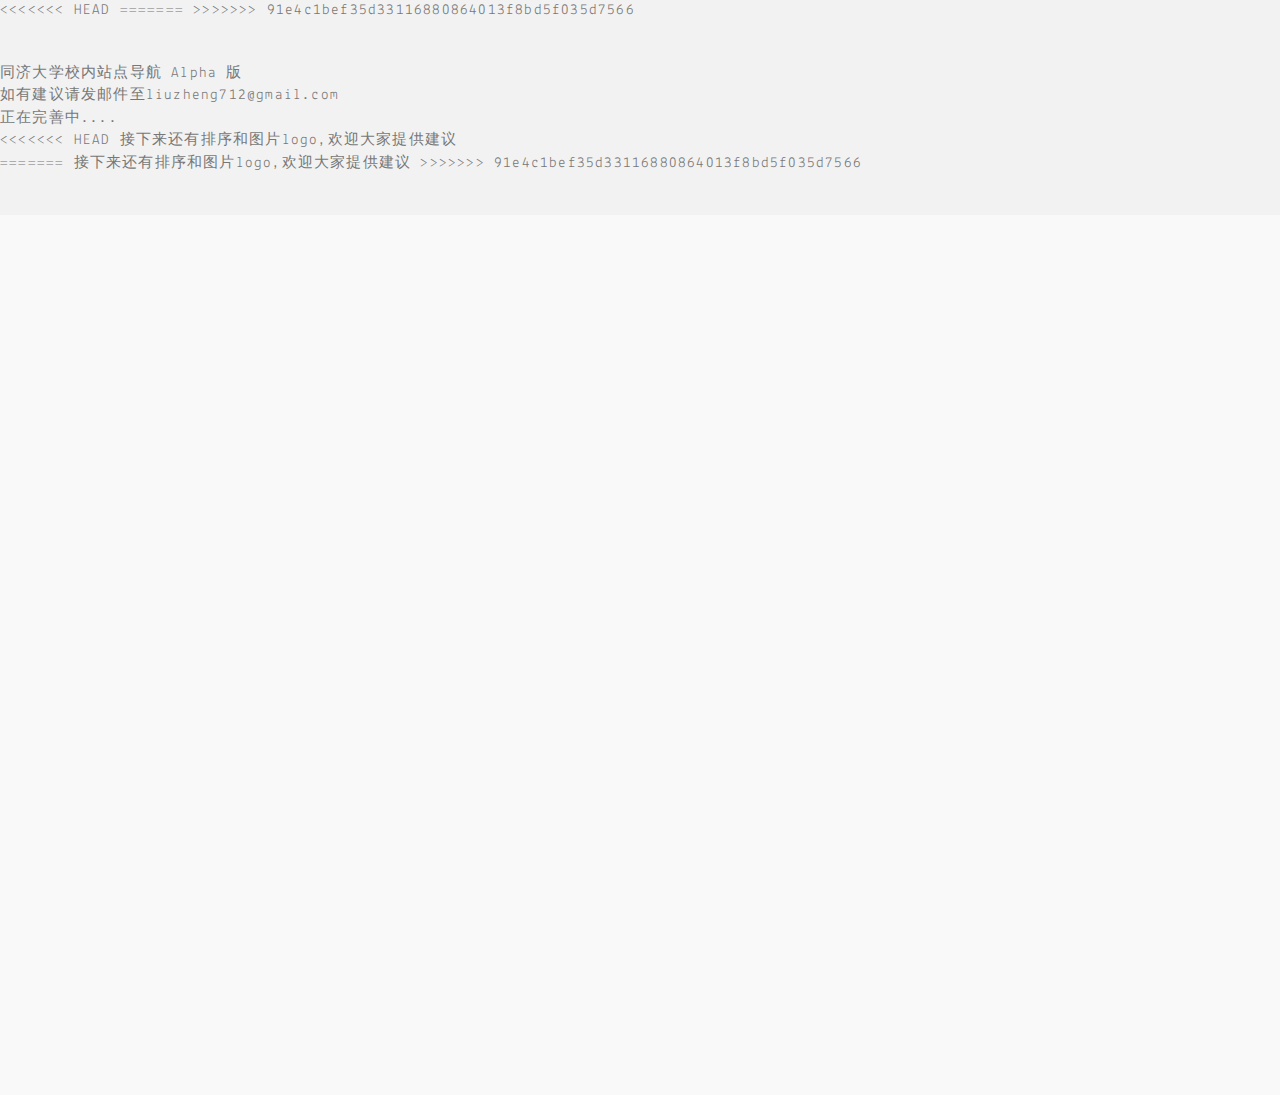
==== commit 624ce694: "Merge branch 'master' into gitcafe-pages" ====
--- a/index.html
+++ b/index.html
@@ -8,67 +8,74 @@
 
     <meta charset=utf-8>
     <title>同济大学校内站点导航</title>
+<<<<<<< HEAD
+<link rel="stylesheet" href="http://fonts.googleapis.com/css?family=Lekton:400,700,400italic|Open+Sans:400italic,400,700">
  <link rel="stylesheet" type="text/css" href="style.css" />
+=======
+    <link rel="stylesheet" href="style.css">
+>>>>>>> 91e4c1bef35d33116880864013f8bd5f035d7566
     <script src="modernizr.js"></script>
-
+  
 </head>
 
 <body class="home blog">
-<div id="main">
-<header id="header" class="clearfix">
+	
+
+	<div id="main">
+      <header id="header">
       同济大学校内站点导航 Alpha 版 <br />
       如有建议请发邮件至liuzheng712@gmail.com<br />
       正在完善中....<br />
+<<<<<<< HEAD
 接下来还有排序和图片logo,欢迎大家提供建议<br/>
+
 <!--
-
 <h1 id="logo">
-  <nav><ul><li id="nav_menu-6" class="widget-container widget_nav_menu"><div class="menu-menu_nav-container"><ul id="menu-menu_nav" class="menu"><li id="menu-item-39" class="menu-item menu-item-type-custom menu-item-object-custom current-menu-item current_page_item menu-item-home menu-item-39"><a href="http://gettongji.info/">Works</a></li>
-        <li id="menu-item-31" class="menu-item menu-item-type-post_type menu-item-object-page menu-item-31"><a href="http://www.mosne.it/about/">About</a></li>
-<li id="menu-item-38" class="menu-item menu-item-type-post_type menu-item-object-contact menu-item-38"><a href="http://www.mosne.it/contact/contacts/">Contacts</a></li>
+  <nav><ul><li id="nav_menu-6" class="widget-container widget_nav_menu"><div class="menu-menu_nav-container"><ul id="menu-menu_nav" class="menu"><li id="menu-item-39" class="menu-item menu-item-type-custom menu-item-object-custom current-menu-item current_page_item menu-item-home menu-item-39"><a href="">Works</a></li>
+        <li id="menu-item-31" class="menu-item menu-item-type-post_type menu-item-object-page menu-item-31"><a href="about/">About</a></li>
+<li id="menu-item-38" class="menu-item menu-item-type-post_type menu-item-object-contact menu-item-38"><a href="contacts/">Contacts</a></li>
 </ul></div></li>
 <li id="nav_menu-7" class="widget-container widget_nav_menu">
 <div class="menu-tools-container">
   <ul id="menu-tools" class="menu">
-    <li id="menu-item-62" class="menu-item menu-item-type-custom menu-item-object-custom menu-item-62">
-      <a href="#list">L</a>
-    </li>
     
     <li id="menu-item-62" class="menu-item menu-item-type-custom menu-item-object-custom current-menu-ancestor current-menu-parent menu-item-63">
     <a href="#filter">F</a>
 <ul class="sub-menu">
-	<li id="menu-item-322" class="menu-item menu-item-type-custom menu-item-object-custom current-menu-item current_page_item menu-item-home menu-item-322"><a href="http://www.mosne.it/">All</a></li>
-	<li id="menu-item-66" class="menu-item menu-item-type-taxonomy menu-item-object-category menu-item-66"><a href="http://www.mosne.it/category/adwarded/">Awarded</a></li>
-	<li id="menu-item-69" class="menu-item menu-item-type-taxonomy menu-item-object-category menu-item-69"><a href="http://www.mosne.it/category/responsive/">Responsive</a></li>
-	<li id="menu-item-68" class="menu-item menu-item-type-taxonomy menu-item-object-category menu-item-68"><a href="http://www.mosne.it/category/portfolio/">Portfolio</a></li>
-	<li id="menu-item-662" class="menu-item menu-item-type-taxonomy menu-item-object-category menu-item-662"><a href="http://www.mosne.it/category/art/">Art</a></li>
-	<li id="menu-item-65" class="menu-item menu-item-type-taxonomy menu-item-object-category menu-item-65"><a href="http://www.mosne.it/category/architecture/">Architecture</a></li>
-	<li id="menu-item-663" class="menu-item menu-item-type-taxonomy menu-item-object-category menu-item-663"><a href="http://www.mosne.it/category/photography/">Photography</a></li>
-	<li id="menu-item-664" class="menu-item menu-item-type-taxonomy menu-item-object-category menu-item-664"><a href="http://www.mosne.it/category/design/">Design</a></li>
-	<li id="menu-item-67" class="menu-item menu-item-type-taxonomy menu-item-object-category menu-item-67"><a href="http://www.mosne.it/category/e-commerce/">E-commerce</a></li>
-	<li id="menu-item-666" class="menu-item menu-item-type-taxonomy menu-item-object-post_tag menu-item-666"><a href="http://www.mosne.it/tag/paris/">Paris</a></li>
-	<li id="menu-item-665" class="menu-item menu-item-type-taxonomy menu-item-object-post_tag menu-item-665"><a href="http://www.mosne.it/tag/milan/">Milan</a></li>
-	<li id="menu-item-667" class="menu-item menu-item-type-taxonomy menu-item-object-post_tag menu-item-667"><a href="http://www.mosne.it/tag/rome/">Rome</a></li>
+	<li id="menu-item-322" class="menu-item menu-item-type-custom menu-item-object-custom current-menu-item current_page_item menu-item-home menu-item-322"><a href="">All</a></li>
+	<li id="menu-item-66" class="menu-item menu-item-type-taxonomy menu-item-object-category menu-item-66"><a href=".">校级职能部门</a></li>
+	<li id="menu-item-69" class="menu-item menu-item-type-taxonomy menu-item-object-category menu-item-69"><a href=".">建筑工程类</a></li>
+	<li id="menu-item-68" class="menu-item menu-item-type-taxonomy menu-item-object-category menu-item-68"><a href=".">电信与计算机类</a></li>
+	<li id="menu-item-662" class="menu-item menu-item-type-taxonomy menu-item-object-category menu-item-662"><a href=".">理学与人文类</a></li>
+	<li id="menu-item-65" class="menu-item menu-item-type-taxonomy menu-item-object-category menu-item-65"><a href=".">汽车交通类</a></li>
+	<li id="menu-item-663" class="menu-item menu-item-type-taxonomy menu-item-object-category menu-item-663"><a href=".">生命科学及医学类</a></li>
+	<li id="menu-item-664" class="menu-item menu-item-type-taxonomy menu-item-object-category menu-item-664"><a href=".">体育与教育类</a></li>
+	<li id="menu-item-67" class="menu-item menu-item-type-taxonomy menu-item-object-category menu-item-67"><a href=".">对外交流</a></li>
+	<li id="menu-item-666" class="menu-item menu-item-type-taxonomy menu-item-object-post_tag menu-item-666"><a href=".">马克思</a></li>
+	<li id="menu-item-665" class="menu-item menu-item-type-taxonomy menu-item-object-post_tag menu-item-665"><a href=".">学生服务</a></li>
+	<li id="menu-item-667" class="menu-item menu-item-type-taxonomy menu-item-object-post_tag menu-item-667"><a href=".">杂志</a></li>
 </ul>
 </li>
 <li id="menu-item-64" class="menu-item menu-item-type-custom menu-item-object-custom menu-item-64"><a href="#search">S</a></li>
 </ul></div></li></ul></nav>
--->	         
-
-
-
-
-
-
-
-
-
-
-
-
+	         
+
+
+
+
+-->
+
+
+
+
+
+
+
+=======
+接下来还有排序和图片logo,欢迎大家提供建议
+>>>>>>> 91e4c1bef35d33116880864013f8bd5f035d7566
 
       </header>
-</div>
 	<section id="bd" class="clearfix">
 
 	
@@ -95,7 +102,11 @@
 
     linkArray[0] = 'http://www.tongji.edu.cn/';
     linkName[0] = '济大学主页';
+<<<<<<< HEAD
+    linkClass[0] = 'class="box"';
+=======
 	linkClass[0] = 'class="box"';
+>>>>>>> 91e4c1bef35d33116880864013f8bd5f035d7566
     linkImg[0] = '<img src="octocat.png" class="magic_fields">';
     linkStyle[0] = '<span class="circle mshake xsmall" style="background-color:#9B9FBA">';
     linkKeywords[0] = 'tongji'; 
@@ -109,14 +120,10 @@
 
     linkArray.push('http://acm.tongji.edu.cn/');
     linkName.push('ACM');
-<<<<<<< HEAD
-    linkImg.push('<img src="octocat.png" class="magic_fields">');
-=======
-    linkClass.push('class="box"');
-    linkImg.push('');
->>>>>>> gh-pages
+    linkClass.push('class="box"');
+    linkImg.push('');
     linkStyle.push('<span class="circle  small" style="background-color:#B699FF">');
-    linkKeywords.push('ACM'); 
+    linkKeywords.push(''); 
 
     linkArray.push('http://cal.tongji.edu.cn/');
     linkName.push('Chemometrics Algorithm Platform');
--- a/style.css
+++ b/style.css
@@ -547,8 +547,8 @@
 #header .sub-menu,
 #header .menu{
     background: white;
-    border: 1px solid #e2e4e3;
-    border-radius: 8px;
+    border: 2px solid #e2e4e3;
+    border-radius: 16px;
     float: left;
 display: inline;
 margin-left: 30px;
@@ -611,8 +611,8 @@
 
 #header .sub-menu {
 position: absolute;
-left: -76px;
-top: 53px;
+left: -145px;
+top: 45px;
 margin-top: 0;
 /*border-top-right-radius: 0;*/
 z-index: 9999;
--- a/style.css
+++ b/style.css
@@ -547,8 +547,8 @@
 #header .sub-menu,
 #header .menu{
     background: white;
-    border: 1px solid #e2e4e3;
-    border-radius: 8px;
+    border: 2px solid #e2e4e3;
+    border-radius: 16px;
     float: left;
 display: inline;
 margin-left: 30px;
@@ -611,8 +611,8 @@
 
 #header .sub-menu {
 position: absolute;
-left: -76px;
-top: 53px;
+left: -145px;
+top: 45px;
 margin-top: 0;
 /*border-top-right-radius: 0;*/
 z-index: 9999;
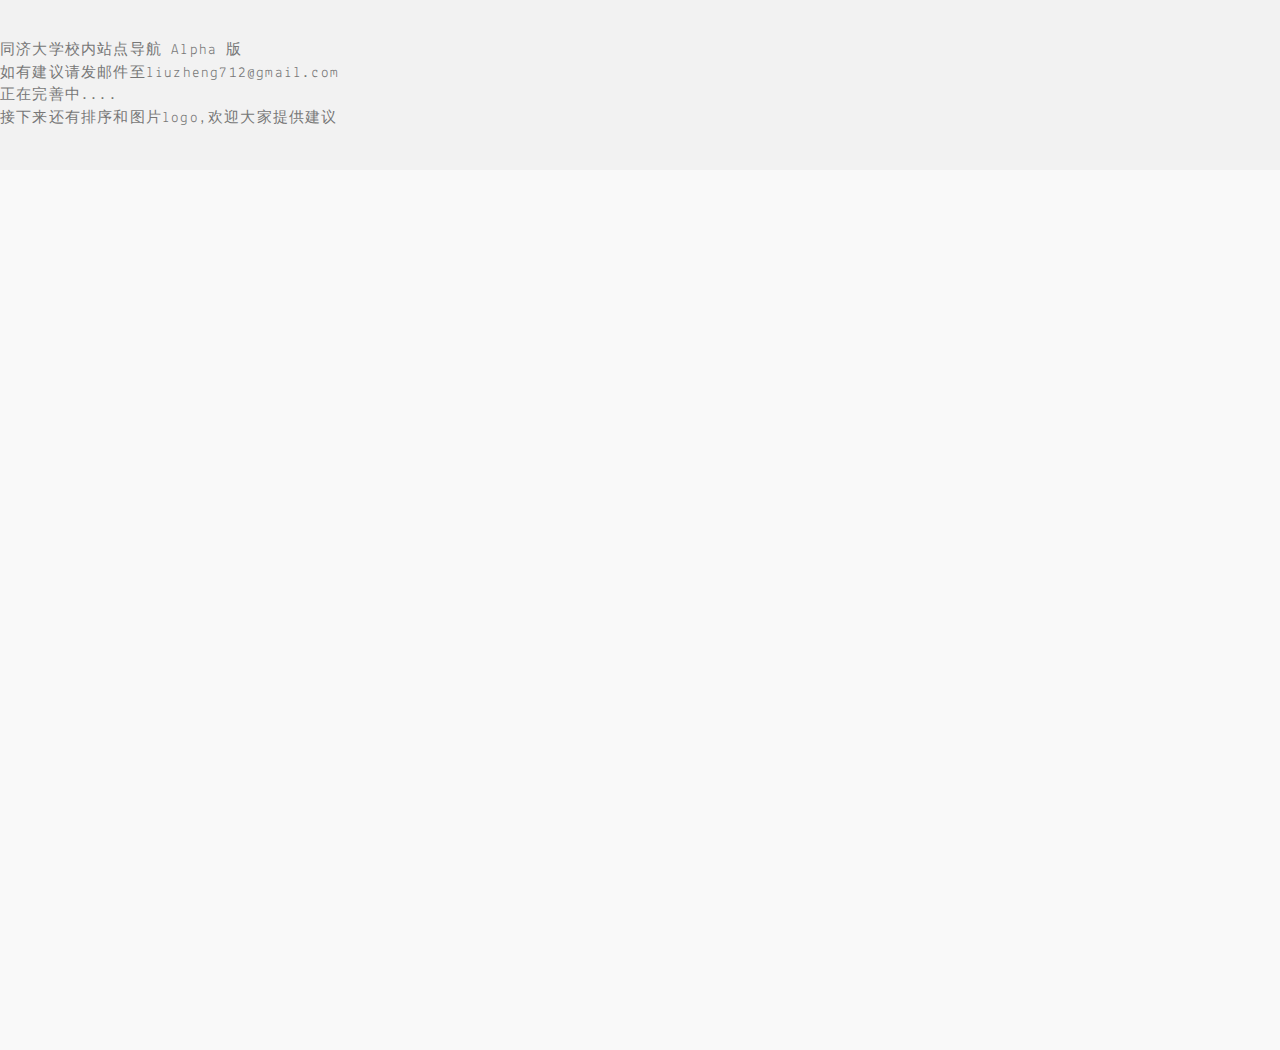
==== commit 8bcd94de: "fix" ====
--- a/index.html
+++ b/index.html
@@ -8,25 +8,18 @@
 
     <meta charset=utf-8>
     <title>同济大学校内站点导航</title>
-<<<<<<< HEAD
 <link rel="stylesheet" href="http://fonts.googleapis.com/css?family=Lekton:400,700,400italic|Open+Sans:400italic,400,700">
  <link rel="stylesheet" type="text/css" href="style.css" />
-=======
-    <link rel="stylesheet" href="style.css">
->>>>>>> 91e4c1bef35d33116880864013f8bd5f035d7566
     <script src="modernizr.js"></script>
-  
+
 </head>
 
 <body class="home blog">
-	
-
-	<div id="main">
-      <header id="header">
+<div id="main">
+<header id="header" class="clearfix">
       同济大学校内站点导航 Alpha 版 <br />
       如有建议请发邮件至liuzheng712@gmail.com<br />
       正在完善中....<br />
-<<<<<<< HEAD
 接下来还有排序和图片logo,欢迎大家提供建议<br/>
 
 <!--
@@ -71,11 +64,9 @@
 
 
 
-=======
-接下来还有排序和图片logo,欢迎大家提供建议
->>>>>>> 91e4c1bef35d33116880864013f8bd5f035d7566
 
       </header>
+</div>
 	<section id="bd" class="clearfix">
 
 	
@@ -102,11 +93,7 @@
 
     linkArray[0] = 'http://www.tongji.edu.cn/';
     linkName[0] = '济大学主页';
-<<<<<<< HEAD
     linkClass[0] = 'class="box"';
-=======
-	linkClass[0] = 'class="box"';
->>>>>>> 91e4c1bef35d33116880864013f8bd5f035d7566
     linkImg[0] = '<img src="octocat.png" class="magic_fields">';
     linkStyle[0] = '<span class="circle mshake xsmall" style="background-color:#9B9FBA">';
     linkKeywords[0] = 'tongji'; 
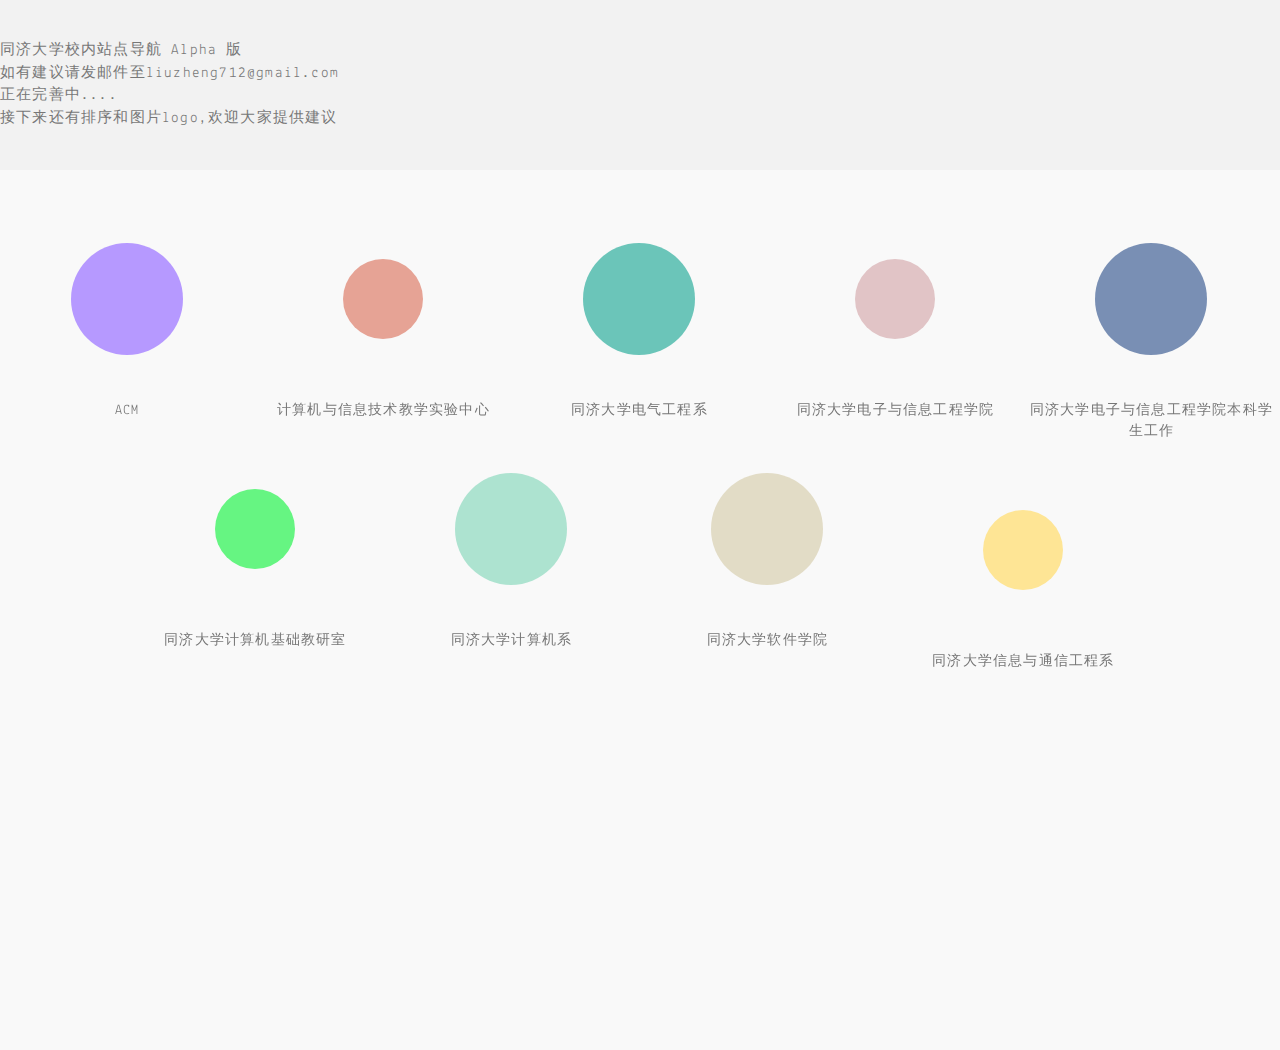
==== commit beb2526e: "Merge branch 'gh-pages' into gitcafe-pages" ====
--- a/index.html
+++ b/index.html
@@ -1055,7 +1055,7 @@
               };
     var nowshow = collegeB;
  for(var i=0;i<nowshow.length;i++)
-    document.write('<article ‘+ linkClass[nowshow[i]]+’><h1><a href="'+ linkArray[nowshow[i]] + '" class="open" onclick="linkGet('+i+')">' + linkStyle[nowshow[i]] + linkImg[nowshow[i]] +'</span><span class="title">' + linkName[nowshow[i]] + '</span><span class="hidden keywords">'+ linkKeywords[nowshow[i]] +'</span><span class="hidden linkID">'+ nowshow[i] +'</span></a></h1></article>');
+    document.write('<article '+ linkClass[nowshow[i]] + '><h1><a href="'+ linkArray[nowshow[i]] + '" class="open" onclick="linkGet('+i+')">' + linkStyle[nowshow[i]] + linkImg[nowshow[i]] +'</span><span class="title">' + linkName[nowshow[i]] + '</span><span class="hidden keywords">'+ linkKeywords[nowshow[i]] +'</span><span class="hidden linkID">'+ nowshow[i] +'</span></a></h1></article>');
 </script>
 </div>
     
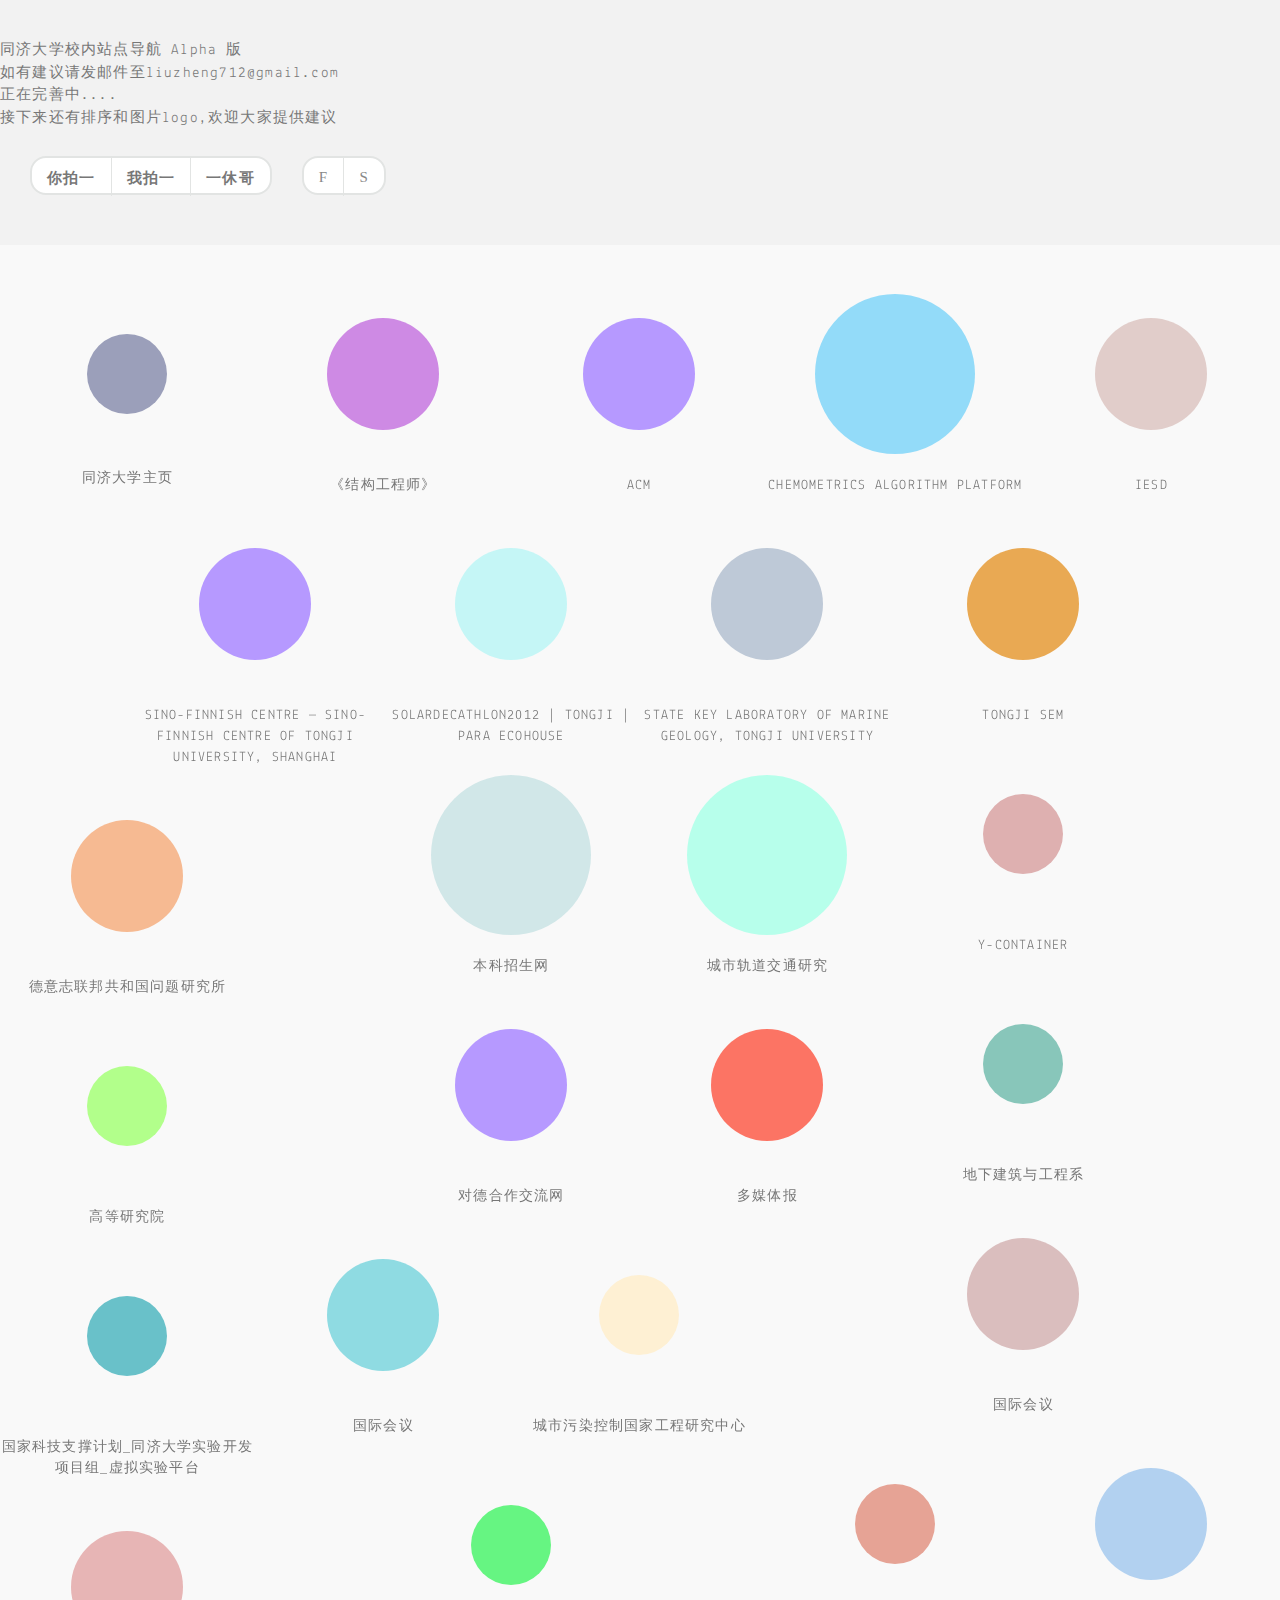
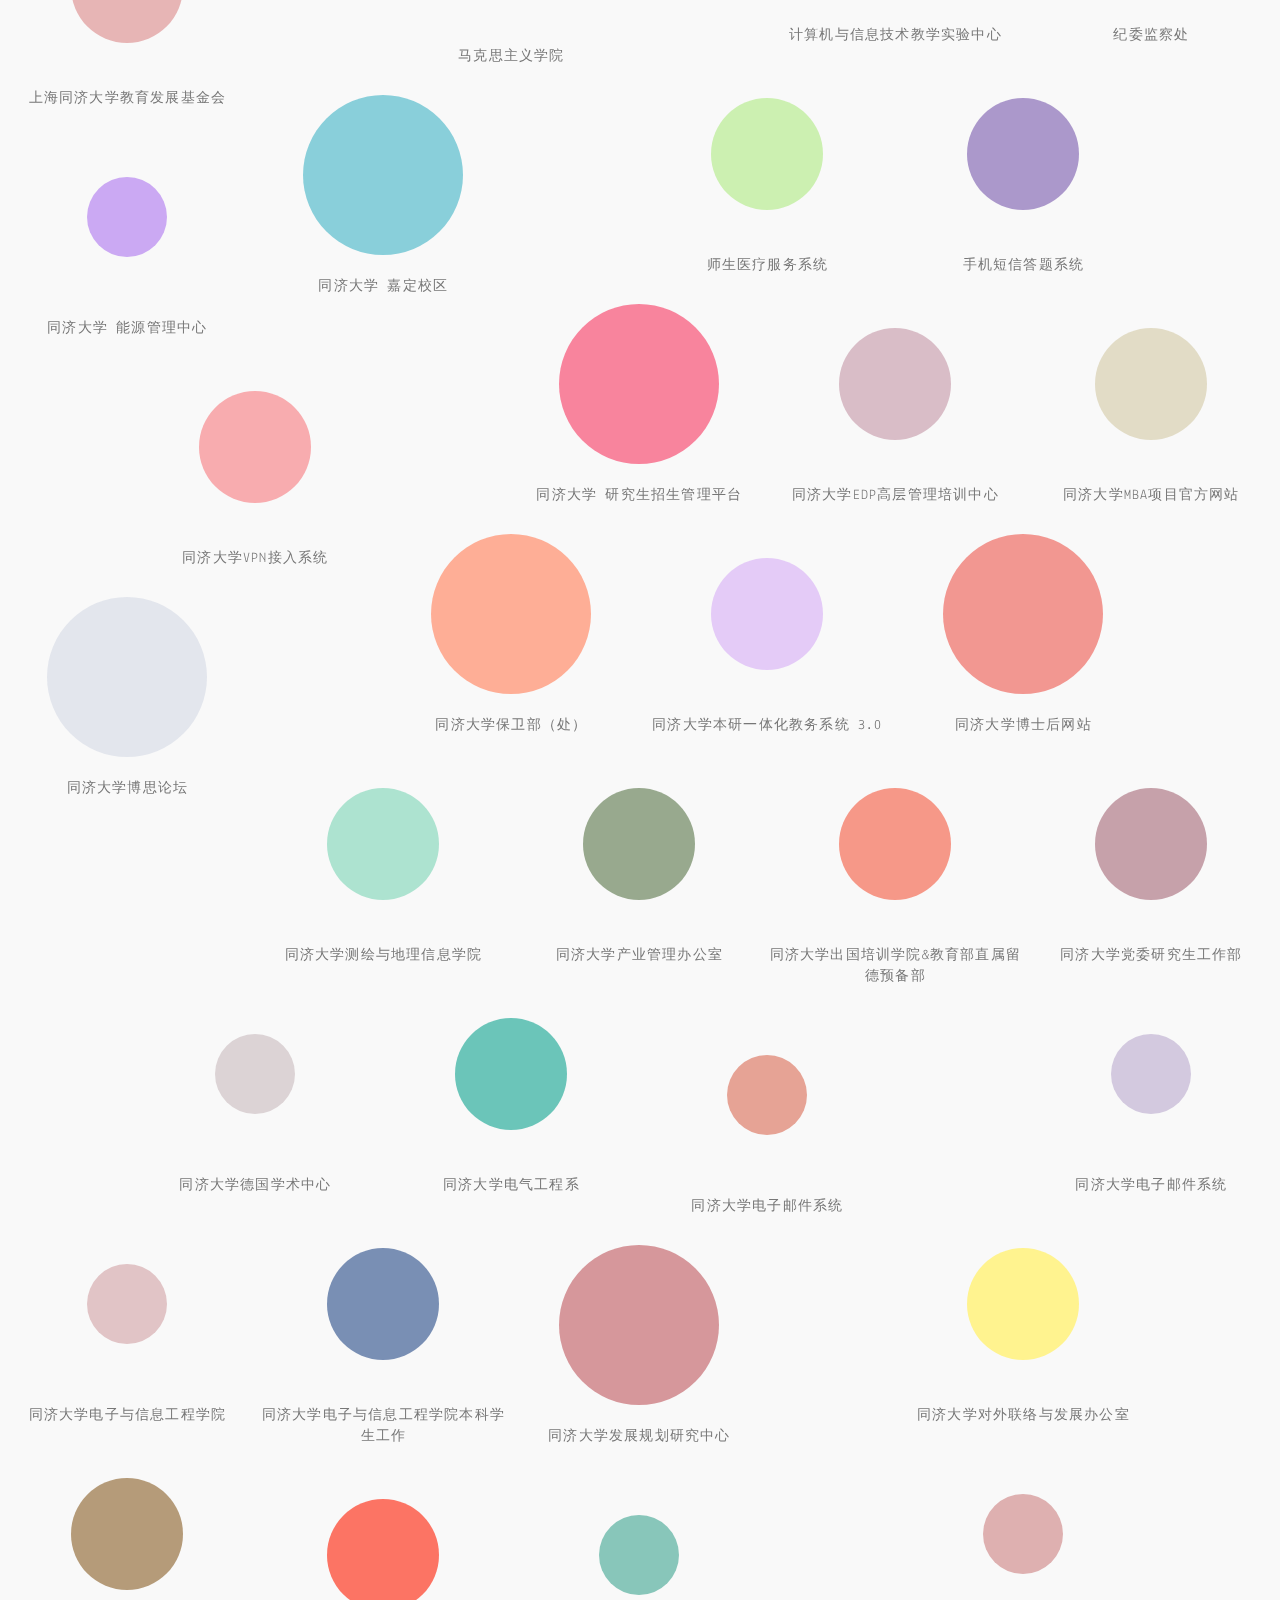
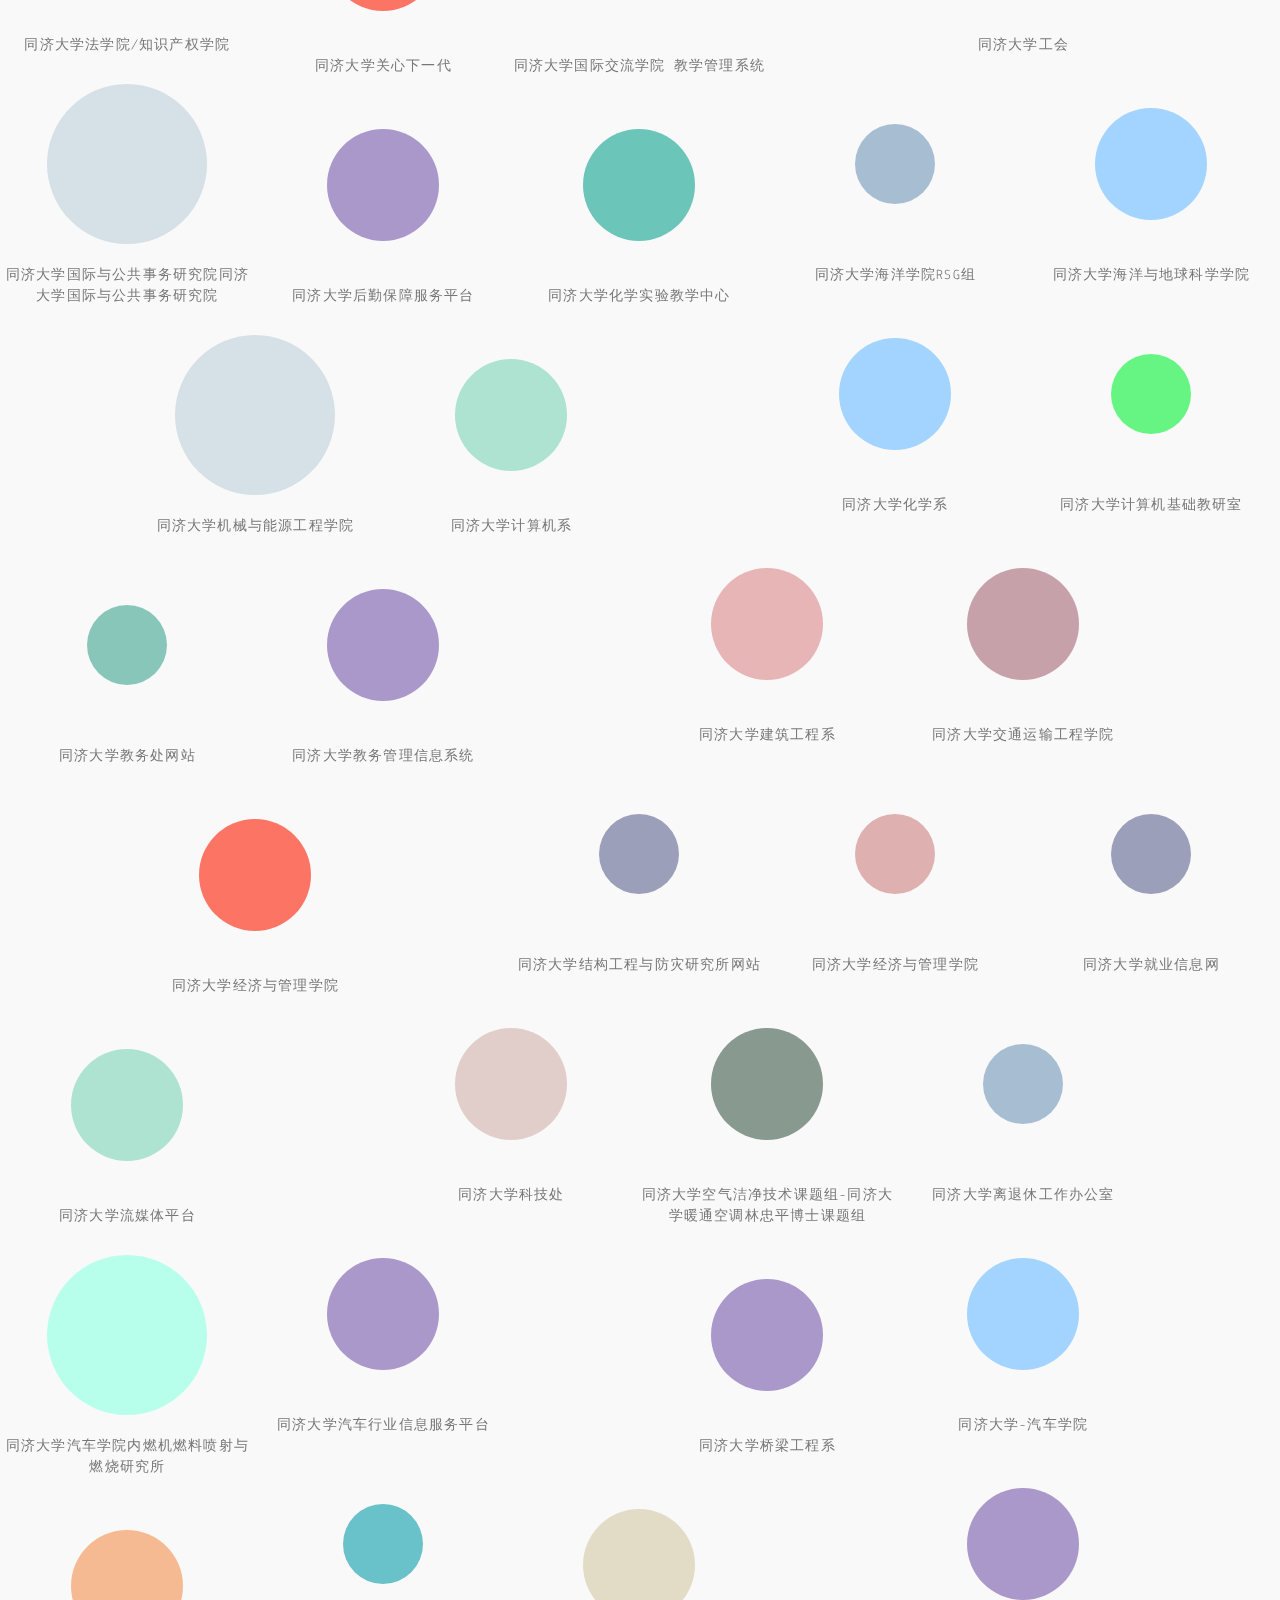
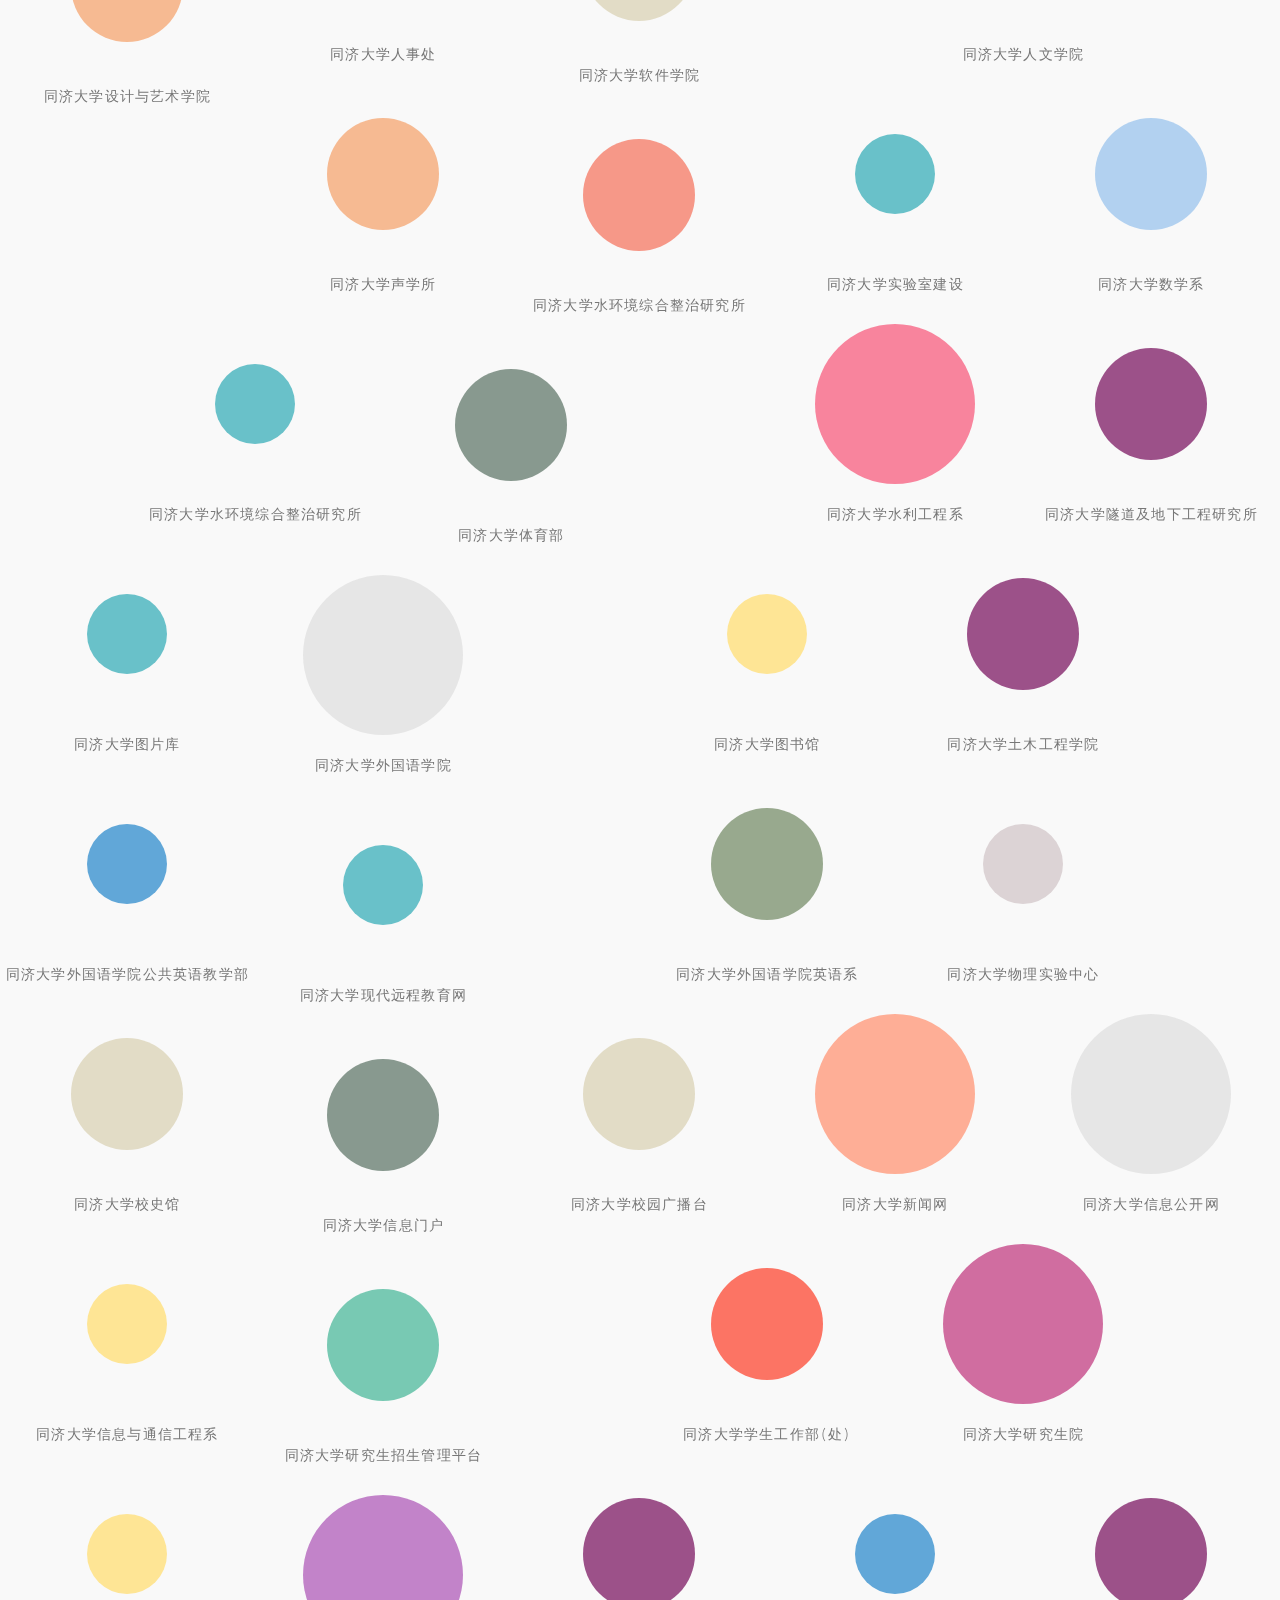
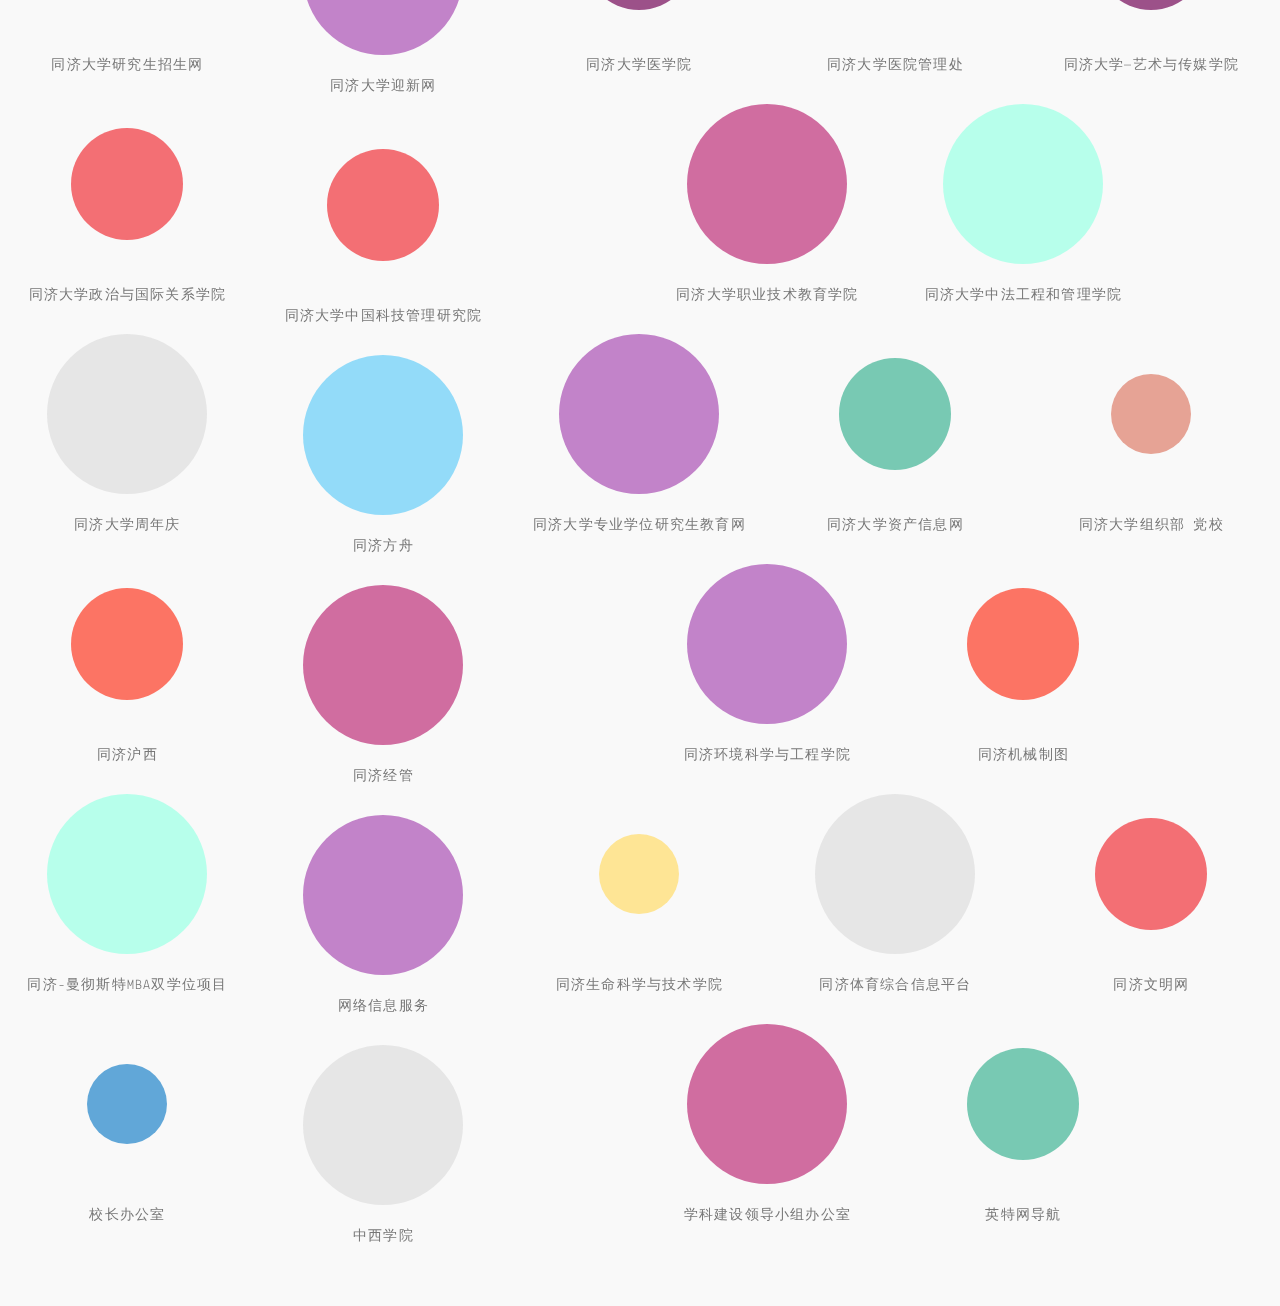
==== commit 0264a87b: "少了个字" ====
--- a/index.html
+++ b/index.html
@@ -22,16 +22,16 @@
       正在完善中....<br />
 接下来还有排序和图片logo,欢迎大家提供建议<br/>
 
-<!--
+
 <h1 id="logo">
-  <nav><ul><li id="nav_menu-6" class="widget-container widget_nav_menu"><div class="menu-menu_nav-container"><ul id="menu-menu_nav" class="menu"><li id="menu-item-39" class="menu-item menu-item-type-custom menu-item-object-custom current-menu-item current_page_item menu-item-home menu-item-39"><a href="">Works</a></li>
-        <li id="menu-item-31" class="menu-item menu-item-type-post_type menu-item-object-page menu-item-31"><a href="about/">About</a></li>
-<li id="menu-item-38" class="menu-item menu-item-type-post_type menu-item-object-contact menu-item-38"><a href="contacts/">Contacts</a></li>
+ <nav><ul><li id="nav_menu-6" class="widget-container widget_nav_menu"><div class="menu-menu_nav-container"><ul id="menu-menu_nav" class="menu"><li id="menu-item-39" class="menu-item menu-item-type-custom menu-item-object-custom current-menu-item current_page_item menu-item-home menu-item-39"><a href="">你拍一</a></li>
+        <li id="menu-item-31" class="menu-item menu-item-type-post_type menu-item-object-page menu-item-31"><a href="">我拍一</a></li>
+<li id="menu-item-38" class="menu-item menu-item-type-post_type menu-item-object-contact menu-item-38"><a href="">一休哥</a></li>
 </ul></div></li>
+
 <li id="nav_menu-7" class="widget-container widget_nav_menu">
 <div class="menu-tools-container">
   <ul id="menu-tools" class="menu">
-    
     <li id="menu-item-62" class="menu-item menu-item-type-custom menu-item-object-custom current-menu-ancestor current-menu-parent menu-item-63">
     <a href="#filter">F</a>
 <ul class="sub-menu">
@@ -56,8 +56,6 @@
 
 
 
--->
-
 
 
 
@@ -92,939 +90,939 @@
     var linkKeywords = new Array()
 
     linkArray[0] = 'http://www.tongji.edu.cn/';
-    linkName[0] = '济大学主页';
-    linkClass[0] = 'class="box"';
+      linkName[0] = '同济大学主页';
+    linkClass[0] = 'class="box post type-post status-publish format-standard hentry  校级职能部门"';
     linkImg[0] = '<img src="octocat.png" class="magic_fields">';
     linkStyle[0] = '<span class="circle mshake xsmall" style="background-color:#9B9FBA">';
     linkKeywords[0] = 'tongji'; 
 
     linkArray.push('http://stru-en.tongji.edu.cn/');
     linkName.push('《结构工程师》');
-    linkClass.push('class="box"');
+    linkClass.push('class="box post type-post status-publish format-standard hentry  杂志"');
     linkImg.push('');
     linkStyle.push('<span class="circle  small" style="background-color:#CE8AE4">');
     linkKeywords.push(''); 
 
     linkArray.push('http://acm.tongji.edu.cn/');
     linkName.push('ACM');
-    linkClass.push('class="box"');
+    linkClass.push('class="box post type-post status-publish format-standard hentry  电信与计算机类"');
     linkImg.push('');
     linkStyle.push('<span class="circle  small" style="background-color:#B699FF">');
     linkKeywords.push(''); 
 
     linkArray.push('http://cal.tongji.edu.cn/');
     linkName.push('Chemometrics Algorithm Platform');
-    linkClass.push('class="box"');
+    linkClass.push('class="box post type-post status-publish format-standard hentry  "');
     linkImg.push('');
     linkStyle.push('<span class="circle mshake default" style="background-color:#93DBF9">');
     linkKeywords.push(''); 
 
     linkArray.push('http://unep-iesd.tongji.edu.cn/');
     linkName.push('IESD');
-    linkClass.push('class="box"');
+    linkClass.push('class="box post type-post status-publish format-standard hentry "');
     linkImg.push('');
     linkStyle.push('<span class="circle mshake small" style="background-color:#E1CDCA">');
     linkKeywords.push(''); 
 
     linkArray.push('http://sfc.tongji.edu.cn/');
     linkName.push('Sino-Finnish Centre — Sino-Finnish Centre of Tongji University, Shanghai');
-    linkClass.push('class="box"');
+    linkClass.push('class="box post type-post status-publish format-standard hentry "');
     linkImg.push('');
     linkStyle.push('<span class="circle  small" style="background-color:#B699FF">');
     linkKeywords.push(''); 
 
     linkArray.push('http://solardecathlon2012.tongji.edu.cn/');
     linkName.push('solardecathlon2012 | tongji | Para ECOHouse');
-    linkClass.push('class="box"');
+    linkClass.push('class="box post type-post status-publish format-standard hentry "');
     linkImg.push('');
     linkStyle.push('<span class="circle mshake small" style="background-color:#c5f6f6">');
     linkKeywords.push(''); 
 
     linkArray.push('http://mlab.tongji.edu.cn/');
     linkName.push('State Key Laboratory of Marine Geology, Tongji University');
-    linkClass.push('class="box"');
+    linkClass.push('class="box post type-post status-publish format-standard hentry "');
     linkImg.push('');
     linkStyle.push('<span class="circle  small" style="background-color:#BEC9D7">');
     linkKeywords.push(''); 
 
     linkArray.push('http://sem-international.tongji.edu.cn/');
     linkName.push('Tongji SEM');
-    linkClass.push('class="box"');
+    linkClass.push('class="box post type-post status-publish format-standard hentry "');
     linkImg.push('');
     linkStyle.push('<span class="circle mpulse small" style="background-color:#E9A953">');
     linkKeywords.push(''); 
 
     linkArray.push('http://solardecathlon.tongji.edu.cn/');
     linkName.push('Y-CONTAINER');
-    linkClass.push('class="box"');
+    linkClass.push('class="box post type-post status-publish format-standard hentry "');
     linkImg.push('');
     linkStyle.push('<span class="circle  xsmall" style="background-color:#DEB0B0">');
     linkKeywords.push(''); 
 
     linkArray.push('http://bkzs.tongji.edu.cn/');
     linkName.push('本科招生网');
-    linkClass.push('class="box"');
+    linkClass.push('class="box post type-post status-publish format-standard hentry  校级职能部门"');
     linkImg.push('');
     linkStyle.push('<span class="circle mshake default" style="background-color:#D1E7E8">');
     linkKeywords.push(''); 
 
     linkArray.push('http://umt.tongji.edu.cn/');
     linkName.push('城市轨道交通研究');
-    linkClass.push('class="box"');
+    linkClass.push('class="box post type-post status-publish format-standard hentry  杂志"');
     linkImg.push('');
     linkStyle.push('<span class="circle  default" style="background-color:#B7FFEB">');
     linkKeywords.push(''); 
 
     linkArray.push('http://dgyj.tongji.edu.cn/');
     linkName.push('德意志联邦共和国问题研究所');
-    linkClass.push('class="box"');
+    linkClass.push('class="box post type-post status-publish format-standard hentry  对外交流"');
     linkImg.push('');
     linkStyle.push('<span class="circle mshake small" style="background-color:#f6ba92">');
     linkKeywords.push(''); 
 
     linkArray.push('http://geotec.tongji.edu.cn/');
     linkName.push('地下建筑与工程系');
-    linkClass.push('class="box"');
+    linkClass.push('class="box post type-post status-publish format-standard hentry  建筑工程类"');
     linkImg.push('');
     linkStyle.push('<span class="circle mshake xsmall" style="background-color:#88C6BA">');
     linkKeywords.push(''); 
 
     linkArray.push('http://de.tongji.edu.cn/');
     linkName.push('对德合作交流网');
-    linkClass.push('class="box"');
+    linkClass.push('class="box post type-post status-publish format-standard hentry  对外交流"');
     linkImg.push('');
     linkStyle.push('<span class="circle  small" style="background-color:#B699FF">');
     linkKeywords.push(''); 
 
     linkArray.push('http://tjbao.tongji.edu.cn/');
     linkName.push('多媒体报');
-    linkClass.push('class="box"');
+    linkClass.push('class="box post type-post status-publish format-standard hentry  杂志"');
     linkImg.push('');
     linkStyle.push('<span class="circle  small" style="background-color:#FC7464">');
     linkKeywords.push(''); 
 
     linkArray.push('http://gyy.tongji.edu.cn/');
     linkName.push('高等研究院');
-    linkClass.push('class="box"');
+    linkClass.push('class="box post type-post status-publish format-standard hentry "');
     linkImg.push('');
     linkStyle.push('<span class="circle mshake xsmall" style="background-color:#B2FF8B">');
     linkKeywords.push(''); 
 
     linkArray.push('http://dl9.lib.tongji.edu.cn/');
     linkName.push('国际会议');
-    linkClass.push('class="box"');
+    linkClass.push('class="box post type-post status-publish format-standard hentry  对外交流"');
     linkImg.push('');
     linkStyle.push('<span class="circle mpulse small" style="background-color:#DABEBE">');
     linkKeywords.push(''); 
 
     linkArray.push('http://www.ic2012.lib.tongji.edu.cn/');
     linkName.push('国际会议');
-    linkClass.push('class="box"');
+    linkClass.push('class="box post type-post status-publish format-standard hentry  对外交流"');
     linkImg.push('');
     linkStyle.push('<span class="circle  small" style="background-color:#8FDBE2">');
     linkKeywords.push(''); 
 
     linkArray.push('http://fektz.tongji.edu.cn/');
     linkName.push('城市污染控制国家工程研究中心');
-    linkClass.push('class="box"');
+    linkClass.push('class="box post type-post status-publish format-standard hentry  建筑工程类"');
     linkImg.push('');
     linkStyle.push('<span class="circle mshake xsmall" style="background-color:#fef0d3">');
     linkKeywords.push(''); 
 
     linkArray.push('http://phycx.tongji.edu.cn/');
     linkName.push('国家科技支撑计划_同济大学实验开发项目组_虚拟实验平台');
-    linkClass.push('class="box"');
+    linkClass.push('class="box post type-post status-publish format-standard hentry  理学与人文类"');
     linkImg.push('');
     linkStyle.push('<span class="circle mshake xsmall" style="background-color:#69C1C9">');
     linkKeywords.push(''); 
 
     linkArray.push('http://ci.tongji.edu.cn/');
     linkName.push('计算机与信息技术教学实验中心');
-    linkClass.push('class="box"');
+    linkClass.push('class="box post type-post status-publish format-standard hentry  电信与计算机类"');
     linkImg.push('');
     linkStyle.push('<span class="circle  xsmall" style="background-color:#E6A395">');
     linkKeywords.push(''); 
 
     linkArray.push('http://jw.tongji.edu.cn/');
     linkName.push('纪委监察处');
-    linkClass.push('class="box"');
+    linkClass.push('class="box post type-post status-publish format-standard hentry  校级职能部门"');
     linkImg.push('');
     linkStyle.push('<span class="circle  small" style="background-color:#B2D1F0">');
     linkKeywords.push(''); 
 
     linkArray.push('http://my.tongji.edu.cn/');
     linkName.push('马克思主义学院');
-    linkClass.push('class="box"');
+    linkClass.push('class="box post type-post status-publish format-standard hentry  马克思"');
     linkImg.push('');
     linkStyle.push('<span class="circle mshake xsmall" style="background-color:#66F582">');
     linkKeywords.push(''); 
 
     linkArray.push('http://fund.tongji.edu.cn/');
     linkName.push('上海同济大学教育发展基金会');
-    linkClass.push('class="box"');
+    linkClass.push('class="box post type-post status-publish format-standard hentry  体育与教育类"');
     linkImg.push('');
     linkStyle.push('<span class="circle  small" style="background-color:#E7B5B5">');
     linkKeywords.push(''); 
 
     linkArray.push('http://yiliao.tongji.edu.cn/');
     linkName.push('师生医疗服务系统');
-    linkClass.push('class="box"');
+    linkClass.push('class="box post type-post status-publish format-standard hentry  校级职能部门"');
     linkImg.push('');
     linkStyle.push('<span class="circle mpulse small" style="background-color:#ccf0b1">');
     linkKeywords.push(''); 
 
     linkArray.push('http://m.tongji.edu.cn/');
     linkName.push('手机短信答题系统');
-    linkClass.push('class="box"');
+    linkClass.push('class="box post type-post status-publish format-standard hentry  学生服务"');
     linkImg.push('');
     linkStyle.push('<span class="circle mshake small" style="background-color:#AB98CB">');
     linkKeywords.push(''); 
 
     linkArray.push('http://jiading.tongji.edu.cn/');
     linkName.push('同济大学 嘉定校区');
-    linkClass.push('class="box"');
+    linkClass.push('class="box post type-post status-publish format-standard hentry  校级职能部门"');
     linkImg.push('');
     linkStyle.push('<span class="circle mshake default" style="background-color:#89CFDA">');
     linkKeywords.push(''); 
 
     linkArray.push('http://nyglzx.tongji.edu.cn/');
     linkName.push('同济大学 能源管理中心');
-    linkClass.push('class="box"');
+    linkClass.push('class="box post type-post status-publish format-standard hentry  建筑工程类"');
     linkImg.push('');
     linkStyle.push('<span class="circle mshake xsmall" style="background-color:#CBA9F3">');
     linkKeywords.push(''); 
 
     linkArray.push('http://zs.tongji.edu.cn/');
     linkName.push('同济大学 研究生招生管理平台');
-    linkClass.push('class="box"');
+    linkClass.push('class="box post type-post status-publish format-standard hentry  学生服务"');
     linkImg.push('');
     linkStyle.push('<span class="circle mpulse default" style="background-color:#F8849D">');
     linkKeywords.push(''); 
 
     linkArray.push('http://edp.tongji.edu.cn/');
     linkName.push('同济大学EDP高层管理培训中心');
-    linkClass.push('class="box"');
+    linkClass.push('class="box post type-post status-publish format-standard hentry  理学与人文类"');
     linkImg.push('');
     linkStyle.push('<span class="circle mshake small" style="background-color:#D9BDC7">');
     linkKeywords.push(''); 
 
     linkArray.push('http://mba.tongji.edu.cn/');
     linkName.push('同济大学MBA项目官方网站');
-    linkClass.push('class="box"');
+    linkClass.push('class="box post type-post status-publish format-standard hentry  理学与人文类"');
     linkImg.push('');
     linkStyle.push('<span class="circle mshake small" style="background-color:#E2DCC6">');
     linkKeywords.push(''); 
 
     linkArray.push('https://vpn.tongji.cn/');
     linkName.push('同济大学VPN接入系统');
-    linkClass.push('class="box"');
+    linkClass.push('class="box post type-post status-publish format-standard hentry  学生服务"');
     linkImg.push('');
     linkStyle.push('<span class="circle mshake small" style="background-color:#F8ACAF">');
     linkKeywords.push(''); 
 
     linkArray.push('http://baowei.tongji.edu.cn/');
     linkName.push('同济大学保卫部（处）');
-    linkClass.push('class="box"');
+    linkClass.push('class="box post type-post status-publish format-standard hentry  校级职能部门"');
     linkImg.push('');
     linkStyle.push('<span class="circle mpulse default" style="background-color:#FEAE96">');
     linkKeywords.push(''); 
 
     linkArray.push('http://4m3.tongji.edu.cn/');
     linkName.push('同济大学本研一体化教务系统 3.0');
-    linkClass.push('class="box"');
+    linkClass.push('class="box post type-post status-publish format-standard hentry  学生服务"');
     linkImg.push('');
     linkStyle.push('<span class="circle mshake small" style="background-color:#E4CBF7">');
     linkKeywords.push(''); 
 
     linkArray.push('http://pd.tongji.edu.cn/');
     linkName.push('同济大学博士后网站');
-    linkClass.push('class="box"');
+    linkClass.push('class="box post type-post status-publish format-standard hentry  学生服务"');
     linkImg.push('');
     linkStyle.push('<span class="circle  default" style="background-color:#f29791">');
     linkKeywords.push(''); 
 
     linkArray.push('http://bosi.tongji.edu.cn/');
     linkName.push('同济大学博思论坛');
-    linkClass.push('class="box"');
+    linkClass.push('class="box post type-post status-publish format-standard hentry  学生服务"');
     linkImg.push('');
     linkStyle.push('<span class="circle mpulse default" style="background-color:#e3e6ed">');
     linkKeywords.push(''); 
 
     linkArray.push('http://celiang.tongji.edu.cn/');
     linkName.push('同济大学测绘与地理信息学院');
-    linkClass.push('class="box"');
+    linkClass.push('class="box post type-post status-publish format-standard hentry  建筑工程类"');
     linkImg.push('');
     linkStyle.push('<span class="circle  small" style="background-color:#ADE3D0">');
     linkKeywords.push(''); 
 
     linkArray.push('http://cyb.tongji.edu.cn/');
     linkName.push('同济大学产业管理办公室');
-    linkClass.push('class="box"');
+    linkClass.push('class="box post type-post status-publish format-standard hentry  校级职能部门"');
     linkImg.push('');
     linkStyle.push('<span class="circle mshake small" style="background-color:#98A98E">');
     linkKeywords.push(''); 
 
     linkArray.push('http://dk.tongji.edu.cn/');
     linkName.push('同济大学出国培训学院&教育部直属留德预备部');
-    linkClass.push('class="box"');
+    linkClass.push('class="box post type-post status-publish format-standard hentry  对外交流 体育与教育类"');
     linkImg.push('');
     linkStyle.push('<span class="circle mshake small" style="background-color:#F69888">');
     linkKeywords.push(''); 
 
     linkArray.push('http://ygb.tongji.edu.cn/');
     linkName.push('同济大学党委研究生工作部');
-    linkClass.push('class="box"');
+    linkClass.push('class="box post type-post status-publish format-standard hentry  学生服务"');
     linkImg.push('');
     linkStyle.push('<span class="circle mpulse small" style="background-color:#C6A1AA">');
     linkKeywords.push(''); 
 
     linkArray.push('http://daz.tongji.edu.cn/');
     linkName.push('同济大学德国学术中心');
-    linkClass.push('class="box"');
+    linkClass.push('class="box post type-post status-publish format-standard hentry  对外交流"');
     linkImg.push('');
     linkStyle.push('<span class="circle mshake xsmall" style="background-color:#DCD3D5">');
     linkKeywords.push(''); 
 
     linkArray.push('http://dee.tongji.edu.cn/');
     linkName.push('同济大学电气工程系');
-    linkClass.push('class="box"');
+    linkClass.push('class="box post type-post status-publish format-standard hentry  电信与计算机类"');
     linkImg.push('');
     linkStyle.push('<span class="circle mshake small" style="background-color:#6BC5B9">');
     linkKeywords.push(''); 
 
     linkArray.push('http://mail.tongji.edu.cn/');
     linkName.push('同济大学电子邮件系统');
-    linkClass.push('class="box"');
+    linkClass.push('class="box post type-post status-publish format-standard hentry  学生服务"');
     linkImg.push('');
     linkStyle.push('<span class="circle mshake xsmall" style="background-color:#D3C9DF">');
     linkKeywords.push(''); 
 
     linkArray.push('http://smtp.tongji.edu.cn/');
     linkName.push('同济大学电子邮件系统');
-    linkClass.push('class="box"');
+    linkClass.push('class="box post type-post status-publish format-standard hentry  学生服务"');
     linkImg.push('');
     linkStyle.push('<span class="circle  xsmall" style="background-color:#E6A395">');
     linkKeywords.push(''); 
 
     linkArray.push('http://see.tongji.edu.cn/');
     linkName.push('同济大学电子与信息工程学院');
-    linkClass.push('class="box"');
+    linkClass.push('class="box post type-post status-publish format-standard hentry  电信与计算机类"');
     linkImg.push('');
     linkStyle.push('<span class="circle  xsmall" style="background-color:#E1C4C6">');
     linkKeywords.push(''); 
 
     linkArray.push('http://seestudent.tongji.edu.cn/');
     linkName.push('同济大学电子与信息工程学院本科学生工作');
-    linkClass.push('class="box"');
+    linkClass.push('class="box post type-post status-publish format-standard hentry  电信与计算机类"');
     linkImg.push('');
     linkStyle.push('<span class="circle mshake small" style="background-color:#798fb4">');
     linkKeywords.push(''); 
 
     linkArray.push('http://oaad.tongji.edu.cn/');
     linkName.push('同济大学对外联络与发展办公室');
-    linkClass.push('class="box"');
+    linkClass.push('class="box post type-post status-publish format-standard hentry "');
     linkImg.push('');
     linkStyle.push('<span class="circle  small" style="background-color:#fff38f">');
     linkKeywords.push(''); 
 
     linkArray.push('http://fzgh.tongji.edu.cn/');
     linkName.push('同济大学发展规划研究中心');
-    linkClass.push('class="box"');
+    linkClass.push('class="box post type-post status-publish format-standard hentry "');
     linkImg.push('');
     linkStyle.push('<span class="circle mpulse default" style="background-color:#D6979B">');
     linkKeywords.push(''); 
 
     linkArray.push('http://law.tongji.edu.cn/');
     linkName.push('同济大学法学院/知识产权学院');
-    linkClass.push('class="box"');
+    linkClass.push('class="box post type-post status-publish format-standard hentry  理学与人文类"');
     linkImg.push('');
     linkStyle.push('<span class="circle mshake small" style="background-color:#B59B79">');
     linkKeywords.push(''); 
 
     linkArray.push('http://gonghui.tongji.edu.cn/');
     linkName.push('同济大学工会');
-    linkClass.push('class="box"');
+    linkClass.push('class="box post type-post status-publish format-standard hentry  学生服务"');
     linkImg.push('');
     linkStyle.push('<span class="circle  xsmall" style="background-color:#DEB0B0">');
     linkKeywords.push(''); 
 
     linkArray.push('http://ggw.tongji.edu.cn/');
     linkName.push('同济大学关心下一代');
-    linkClass.push('class="box"');
+    linkClass.push('class="box post type-post status-publish format-standard hentry  学生服务"');
     linkImg.push('');
     linkStyle.push('<span class="circle  small" style="background-color:#FC7464">');
     linkKeywords.push(''); 
 
     linkArray.push('http://is.tongji.edu.cn/');
     linkName.push('同济大学国际交流学院 教学管理系统');
-    linkClass.push('class="box"');
+    linkClass.push('class="box post type-post status-publish format-standard hentry  对外交流"');
     linkImg.push('');
     linkStyle.push('<span class="circle mshake xsmall" style="background-color:#88C6BA">');
     linkKeywords.push(''); 
 
     linkArray.push('http://iipa.tongji.edu.cn/');
     linkName.push('同济大学国际与公共事务研究院同济大学国际与公共事务研究院');
-    linkClass.push('class="box"');
+    linkClass.push('class="box post type-post status-publish format-standard hentry  理学与人文类 对外交流"');
     linkImg.push('');
     linkStyle.push('<span class="circle mpulse default" style="background-color:#D5E0E7">');
     linkKeywords.push(''); 
 
     linkArray.push('http://rsg.tongji.edu.cn/');
     linkName.push('同济大学海洋学院RSG组');
-    linkClass.push('class="box"');
+    linkClass.push('class="box post type-post status-publish format-standard hentry  建筑工程类"');
     linkImg.push('');
     linkStyle.push('<span class="circle mpulse xsmall" style="background-color:#A7BDD2">');
     linkKeywords.push(''); 
 
     linkArray.push('http://mgg.tongji.edu.cn/');
     linkName.push('同济大学海洋与地球科学学院');
-    linkClass.push('class="box"');
+    linkClass.push('class="box post type-post status-publish format-standard hentry  建筑工程类"');
     linkImg.push('');
     linkStyle.push('<span class="circle  small" style="background-color:#A2D4FF">');
     linkKeywords.push(''); 
 
     linkArray.push('http://hq.tongji.edu.cn/');
     linkName.push('同济大学后勤保障服务平台');
-    linkClass.push('class="box"');
+    linkClass.push('class="box post type-post status-publish format-standard hentry  校级职能部门"');
     linkImg.push('');
     linkStyle.push('<span class="circle mshake small" style="background-color:#AB98CB">');
     linkKeywords.push(''); 
 
     linkArray.push('http://chemcenter.tongji.edu.cn/');
     linkName.push('同济大学化学实验教学中心');
-    linkClass.push('class="box"');
+    linkClass.push('class="box post type-post status-publish format-standard hentry  建筑工程类"');
     linkImg.push('');
     linkStyle.push('<span class="circle mshake small" style="background-color:#6BC5B9">');
     linkKeywords.push(''); 
 
     linkArray.push('http://chemweb.tongji.edu.cn/');
     linkName.push('同济大学化学系');
-    linkClass.push('class="box"');
+    linkClass.push('class="box post type-post status-publish format-standard hentry  建筑工程类"');
     linkImg.push('');
     linkStyle.push('<span class="circle  small" style="background-color:#A2D4FF">');
     linkKeywords.push(''); 
 
     linkArray.push('http://mefaculty.tongji.edu.cn/');
     linkName.push('同济大学机械与能源工程学院');
-    linkClass.push('class="box"');
+    linkClass.push('class="box post type-post status-publish format-standard hentry  建筑工程类"');
     linkImg.push('');
     linkStyle.push('<span class="circle mpulse default" style="background-color:#D5E0E7">');
     linkKeywords.push(''); 
 
     linkArray.push('http://jsjjc.tongji.edu.cn/');
     linkName.push('同济大学计算机基础教研室');
-    linkClass.push('class="box"');
+    linkClass.push('class="box post type-post status-publish format-standard hentry  电信与计算机类"');
     linkImg.push('');
     linkStyle.push('<span class="circle mshake xsmall" style="background-color:#66F582">');
     linkKeywords.push(''); 
 
     linkArray.push('http://cs.tongji.edu.cn/');
     linkName.push('同济大学计算机系');
-    linkClass.push('class="box"');
+    linkClass.push('class="box post type-post status-publish format-standard hentry  电信与计算机类"');
     linkImg.push('');
     linkStyle.push('<span class="circle  small" style="background-color:#ADE3D0">');
     linkKeywords.push(''); 
 
     linkArray.push('http://structure.tongji.edu.cn/');
     linkName.push('同济大学建筑工程系');
-    linkClass.push('class="box"');
+    linkClass.push('class="box post type-post status-publish format-standard hentry  建筑工程类"');
     linkImg.push('');
     linkStyle.push('<span class="circle  small" style="background-color:#E7B5B5">');
     linkKeywords.push(''); 
 
     linkArray.push('http://www.tjjt.tongji.edu.cn/');
     linkName.push('同济大学交通运输工程学院');
-    linkClass.push('class="box"');
+    linkClass.push('class="box post type-post status-publish format-standard hentry  汽车交通类"');
     linkImg.push('');
     linkStyle.push('<span class="circle mpulse small" style="background-color:#C6A1AA">');
     linkKeywords.push(''); 
 
     linkArray.push('http://jwc.tongji.edu.cn/');
     linkName.push('同济大学教务处网站');
-    linkClass.push('class="box"');
+    linkClass.push('class="box post type-post status-publish format-standard hentry  校级职能部门"');
     linkImg.push('');
     linkStyle.push('<span class="circle mshake xsmall" style="background-color:#88C6BA">');
     linkKeywords.push(''); 
 
     linkArray.push('http://xuanke.tongji.edu.cn/');
     linkName.push('同济大学教务管理信息系统');
-    linkClass.push('class="box"');
+    linkClass.push('class="box post type-post status-publish format-standard hentry  校级职能部门"');
     linkImg.push('');
     linkStyle.push('<span class="circle mshake small" style="background-color:#AB98CB">');
     linkKeywords.push(''); 
 
     linkArray.push('http://risedr.tongji.edu.cn/');
     linkName.push('同济大学结构工程与防灾研究所网站');
-    linkClass.push('class="box"');
+    linkClass.push('class="box post type-post status-publish format-standard hentry  建筑工程类"');
     linkImg.push('');
     linkStyle.push('<span class="circle mshake xsmall" style="background-color:#9B9FBA">');
     linkKeywords.push(''); 
 
     linkArray.push('http://sem.tongji.edu.cn/');
     linkName.push('同济大学经济与管理学院');
-    linkClass.push('class="box"');
+    linkClass.push('class="box post type-post status-publish format-standard hentry  理学与人文类"');
     linkImg.push('');
     linkStyle.push('<span class="circle  xsmall" style="background-color:#DEB0B0">');
     linkKeywords.push(''); 
 
     linkArray.push('http://tongji-case.tongji.edu.cn/');
     linkName.push('同济大学经济与管理学院');
-    linkClass.push('class="box"');
+    linkClass.push('class="box post type-post status-publish format-standard hentry  理学与人文类"');
     linkImg.push('');
     linkStyle.push('<span class="circle  small" style="background-color:#FC7464">');
     linkKeywords.push(''); 
 
     linkArray.push('http://tj91.tongji.edu.cn/');
     linkName.push('同济大学就业信息网');
-    linkClass.push('class="box"');
+    linkClass.push('class="box post type-post status-publish format-standard hentry  学生服务"');
     linkImg.push('');
     linkStyle.push('<span class="circle mshake xsmall" style="background-color:#9B9FBA">');
     linkKeywords.push(''); 
 
     linkArray.push('http://kjc.tongji.edu.cn/');
     linkName.push('同济大学科技处');
-    linkClass.push('class="box"');
+    linkClass.push('class="box post type-post status-publish format-standard hentry  校级职能部门"');
     linkImg.push('');
     linkStyle.push('<span class="circle mshake small" style="background-color:#E1CDCA">');
     linkKeywords.push(''); 
 
     linkArray.push('http://cleanroom.tongji.edu.cn/');
     linkName.push('同济大学空气洁净技术课题组-同济大学暖通空调林忠平博士课题组');
-    linkClass.push('class="box"');
+    linkClass.push('class="box post type-post status-publish format-standard hentry  建筑工程类"');
     linkImg.push('');
     linkStyle.push('<span class="circle mshake small" style="background-color:#88998F">');
     linkKeywords.push(''); 
 
     linkArray.push('http://ltb.tongji.edu.cn/');
     linkName.push('同济大学离退休工作办公室');
-    linkClass.push('class="box"');
+    linkClass.push('class="box post type-post status-publish format-standard hentry  校级职能部门"');
     linkImg.push('');
     linkStyle.push('<span class="circle mpulse xsmall" style="background-color:#A7BDD2">');
     linkKeywords.push(''); 
 
     linkArray.push('http://vod.tongji.edu.cn/');
     linkName.push('同济大学流媒体平台');
-    linkClass.push('class="box"');
+    linkClass.push('class="box post type-post status-publish format-standard hentry  学生服务"');
     linkImg.push('');
     linkStyle.push('<span class="circle  small" style="background-color:#ADE3D0">');
     linkKeywords.push(''); 
 
     linkArray.push('http://dl4.lib.tongji.edu.cn/');
     linkName.push('同济大学汽车行业信息服务平台');
-    linkClass.push('class="box"');
+    linkClass.push('class="box post type-post status-publish format-standard hentry  汽车交通类"');
     linkImg.push('');
     linkStyle.push('<span class="circle mshake small" style="background-color:#AB98CB">');
     linkKeywords.push(''); 
 
     linkArray.push('http://auto.tongji.edu.cn/');
     linkName.push('同济大学-汽车学院');
-    linkClass.push('class="box"');
+    linkClass.push('class="box post type-post status-publish format-standard hentry  汽车交通类"');
     linkImg.push('');
     linkStyle.push('<span class="circle  small" style="background-color:#A2D4FF">');
     linkKeywords.push(''); 
 
     linkArray.push('http://engine.tongji.edu.cn/');
     linkName.push('同济大学汽车学院内燃机燃料喷射与燃烧研究所');
-    linkClass.push('class="box"');
+    linkClass.push('class="box post type-post status-publish format-standard hentry  汽车交通类"');
     linkImg.push('');
     linkStyle.push('<span class="circle  default" style="background-color:#B7FFEB">');
     linkKeywords.push(''); 
 
     linkArray.push('http://bridge.tongji.edu.cn/');
     linkName.push('同济大学桥梁工程系');
-    linkClass.push('class="box"');
+    linkClass.push('class="box post type-post status-publish format-standard hentry  建筑工程类"');
     linkImg.push('');
     linkStyle.push('<span class="circle mshake small" style="background-color:#AB98CB">');
     linkKeywords.push(''); 
 
     linkArray.push('http://hr.tongji.edu.cn/');
     linkName.push('同济大学人事处');
-    linkClass.push('class="box"');
+    linkClass.push('class="box post type-post status-publish format-standard hentry  校级职能部门"');
     linkImg.push('');
     linkStyle.push('<span class="circle mshake xsmall" style="background-color:#69C1C9">');
     linkKeywords.push(''); 
 
     linkArray.push('http://sal.tongji.edu.cn/');
     linkName.push('同济大学人文学院');
-    linkClass.push('class="box"');
+    linkClass.push('class="box post type-post status-publish format-standard hentry "');
     linkImg.push('');
     linkStyle.push('<span class="circle mshake small" style="background-color:#AB98CB">');
     linkKeywords.push(''); 
 
     linkArray.push('http://sse.tongji.edu.cn/');
     linkName.push('同济大学软件学院');
-    linkClass.push('class="box"');
+    linkClass.push('class="box post type-post status-publish format-standard hentry  电信与计算机类"');
     linkImg.push('');
     linkStyle.push('<span class="circle mshake small" style="background-color:#E2DCC6">');
     linkKeywords.push(''); 
 
     linkArray.push('http://da.tongji.edu.cn/');
     linkName.push('同济大学设计与艺术学院');
-    linkClass.push('class="box"');
+    linkClass.push('class="box post type-post status-publish format-standard hentry  理学与人文类"');
     linkImg.push('');
     linkStyle.push('<span class="circle mshake small" style="background-color:#f6ba92">');
     linkKeywords.push(''); 
 
     linkArray.push('http://ioa.tongji.edu.cn/');
     linkName.push('同济大学声学所');
-    linkClass.push('class="box"');
+    linkClass.push('class="box post type-post status-publish format-standard hentry  理学与人文类"');
     linkImg.push('');
     linkStyle.push('<span class="circle mshake small" style="background-color:#f6ba92">');
     linkKeywords.push(''); 
 
     linkArray.push('http://chengguozhan.tongji.edu.cn/');
     linkName.push('同济大学实验室建设');
-    linkClass.push('class="box"');
+    linkClass.push('class="box post type-post status-publish format-standard hentry "');
     linkImg.push('');
     linkStyle.push('<span class="circle mshake xsmall" style="background-color:#69C1C9">');
     linkKeywords.push(''); 
 
     linkArray.push('http://math.tongji.edu.cn/');
     linkName.push('同济大学数学系');
-    linkClass.push('class="box"');
+    linkClass.push('class="box post type-post status-publish format-standard hentry  理学与人文类"');
     linkImg.push('');
     linkStyle.push('<span class="circle  small" style="background-color:#B2D1F0">');
     linkKeywords.push(''); 
 
     linkArray.push('http://iwer.tongji.edu.cn/');
     linkName.push('同济大学水环境综合整治研究所');
-    linkClass.push('class="box"');
+    linkClass.push('class="box post type-post status-publish format-standard hentry  建筑工程类"');
     linkImg.push('');
     linkStyle.push('<span class="circle mshake small" style="background-color:#F69888">');
     linkKeywords.push(''); 
 
     linkArray.push('http://jgdw.tongji.edu.cn/');
     linkName.push('同济大学水环境综合整治研究所');
-    linkClass.push('class="box"');
+    linkClass.push('class="box post type-post status-publish format-standard hentry  建筑工程类"');
     linkImg.push('');
     linkStyle.push('<span class="circle mshake xsmall" style="background-color:#69C1C9">');
     linkKeywords.push(''); 
 
     linkArray.push('http://hydraulic.tongji.edu.cn/');
     linkName.push('同济大学水利工程系');
-    linkClass.push('class="box"');
+    linkClass.push('class="box post type-post status-publish format-standard hentry  建筑工程类"');
     linkImg.push('');
     linkStyle.push('<span class="circle mpulse default" style="background-color:#F8849D">');
     linkKeywords.push(''); 
 
     linkArray.push('http://tunnel.tongji.edu.cn/');
     linkName.push('同济大学隧道及地下工程研究所');
-    linkClass.push('class="box"');
+    linkClass.push('class="box post type-post status-publish format-standard hentry  建筑工程类"');
     linkImg.push('');
     linkStyle.push('<span class="circle mshake small" style="background-color:#9C5189">');
     linkKeywords.push(''); 
 
     linkArray.push('http://sports.tongji.edu.cn/');
     linkName.push('同济大学体育部');
-    linkClass.push('class="box"');
+    linkClass.push('class="box post type-post status-publish format-standard hentry  体育与教育类"');
     linkImg.push('');
     linkStyle.push('<span class="circle mshake small" style="background-color:#88998F">');
     linkKeywords.push(''); 
 
     linkArray.push('http://photo.tongji.edu.cn/');
     linkName.push('同济大学图片库');
-    linkClass.push('class="box"');
+    linkClass.push('class="box post type-post status-publish format-standard hentry  校级职能部门"');
     linkImg.push('');
     linkStyle.push('<span class="circle mshake xsmall" style="background-color:#69C1C9">');
     linkKeywords.push(''); 
 
     linkArray.push('http://www.lib.tongji.edu.cn/');
     linkName.push('同济大学图书馆');
-    linkClass.push('class="box"');
+    linkClass.push('class="box post type-post status-publish format-standard hentry  校级职能部门"');
     linkImg.push('');
     linkStyle.push('<span class="circle mshake xsmall" style="background-color:#FEE595">');
     linkKeywords.push(''); 
 
     linkArray.push('http://civileng.tongji.edu.cn/');
     linkName.push('同济大学土木工程学院');
-    linkClass.push('class="box"');
+    linkClass.push('class="box post type-post status-publish format-standard hentry  建筑工程类"');
     linkImg.push('');
     linkStyle.push('<span class="circle mshake small" style="background-color:#9C5189">');
     linkKeywords.push(''); 
 
     linkArray.push('http://sfl.tongji.edu.cn/');
     linkName.push('同济大学外国语学院');
-    linkClass.push('class="box"');
+    linkClass.push('class="box post type-post status-publish format-standard hentry  理学与人文类"');
     linkImg.push('');
     linkStyle.push('<span class="circle mpulse default" style="background-color:#e6e6e6">');
     linkKeywords.push(''); 
 
     linkArray.push('http://ggyy.tongji.edu.cn/');
     linkName.push('同济大学外国语学院公共英语教学部');
-    linkClass.push('class="box"');
+    linkClass.push('class="box post type-post status-publish format-standard hentry  理学与人文类"');
     linkImg.push('');
     linkStyle.push('<span class="circle  xsmall" style="background-color:#61A7D8">');
     linkKeywords.push(''); 
 
     linkArray.push('http://english.tongji.edu.cn/');
     linkName.push('同济大学外国语学院英语系');
-    linkClass.push('class="box"');
+    linkClass.push('class="box post type-post status-publish format-standard hentry  理学与人文类"');
     linkImg.push('');
     linkStyle.push('<span class="circle mshake small" style="background-color:#98A98E">');
     linkKeywords.push(''); 
 
     linkArray.push('http://phylab.tongji.edu.cn/');
     linkName.push('同济大学物理实验中心');
-    linkClass.push('class="box"');
+    linkClass.push('class="box post type-post status-publish format-standard hentry  理学与人文类"');
     linkImg.push('');
     linkStyle.push('<span class="circle mshake xsmall" style="background-color:#DCD3D5">');
     linkKeywords.push(''); 
 
     linkArray.push('http://tjce.tongji.edu.cn/');
     linkName.push('同济大学现代远程教育网');
-    linkClass.push('class="box"');
+    linkClass.push('class="box post type-post status-publish format-standard hentry  体育与教育类"');
     linkImg.push('');
     linkStyle.push('<span class="circle mshake xsmall" style="background-color:#69C1C9">');
     linkKeywords.push(''); 
 
     linkArray.push('http://gtjuh.tongji.edu.cn/');
     linkName.push('同济大学校史馆');
-    linkClass.push('class="box"');
+    linkClass.push('class="box post type-post status-publish format-standard hentry  校级职能部门"');
     linkImg.push('');
     linkStyle.push('<span class="circle mshake small" style="background-color:#E2DCC6">');
     linkKeywords.push(''); 
 
     linkArray.push('http://radio.tongji.edu.cn/');
     linkName.push('同济大学校园广播台');
-    linkClass.push('class="box"');
+    linkClass.push('class="box post type-post status-publish format-standard hentry  学生服务"');
     linkImg.push('');
     linkStyle.push('<span class="circle mshake small" style="background-color:#E2DCC6">');
     linkKeywords.push(''); 
 
     linkArray.push('http://news.tongji.edu.cn/');
     linkName.push('同济大学新闻网');
-    linkClass.push('class="box"');
+    linkClass.push('class="box post type-post status-publish format-standard hentry  杂志"');
     linkImg.push('');
     linkStyle.push('<span class="circle mpulse default" style="background-color:#FEAE96">');
     linkKeywords.push(''); 
 
     linkArray.push('http://xxgk.tongji.edu.cn/');
     linkName.push('同济大学信息公开网');
-    linkClass.push('class="box"');
-    linkImg.push('');
-    linkStyle.push('');
-    linkKeywords.push('<span class="circle mpulse default" style="background-color:#e6e6e6">'); 
+    linkClass.push('class="box post type-post status-publish format-standard hentry  校级职能部门"');
+    linkImg.push('');
+    linkStyle.push('<span class="circle mpulse default" style="background-color:#e6e6e6">');
+    linkKeywords.push(''); 
 
     linkArray.push('http://urp.tongji.edu.cn/');
     linkName.push('同济大学信息门户');
-    linkClass.push('class="box"');
+    linkClass.push('class="box post type-post status-publish format-standard hentry  校级职能部门"');
     linkImg.push('');
     linkStyle.push('<span class="circle mshake small" style="background-color:#88998F">');
     linkKeywords.push(''); 
 
     linkArray.push('http://comm.tongji.edu.cn/');
     linkName.push('同济大学信息与通信工程系');
-    linkClass.push('class="box"');
+    linkClass.push('class="box post type-post status-publish format-standard hentry  电信与计算机类"');
     linkImg.push('');
     linkStyle.push('<span class="circle mshake xsmall" style="background-color:#FEE595">');
     linkKeywords.push(''); 
 
     linkArray.push('http://student.tongji.edu.cn/');
     linkName.push('同济大学学生工作部(处)');
-    linkClass.push('class="box"');
+    linkClass.push('class="box post type-post status-publish format-standard hentry  校级职能部门"');
     linkImg.push('');
     linkStyle.push('<span class="circle  small" style="background-color:#FC7464">');
     linkKeywords.push(''); 
 
     linkArray.push('http://gs.tongji.edu.cn/');
     linkName.push('同济大学研究生院');
-    linkClass.push('class="box"');
+    linkClass.push('class="box post type-post status-publish format-standard hentry  学生服务"');
     linkImg.push('');
     linkStyle.push('<span class="circle mpulse default" style="background-color:#d06da0">');
     linkKeywords.push(''); 
 
     linkArray.push('http://yjszs.tongji.edu.cn/');
     linkName.push('同济大学研究生招生管理平台');
-    linkClass.push('class="box"');
+    linkClass.push('class="box post type-post status-publish format-standard hentry  学生服务"');
     linkImg.push('');
     linkStyle.push('<span class="circle mshake small" style="background-color:#78c9b3">');
     linkKeywords.push(''); 
 
     linkArray.push('http://yz.tongji.edu.cn/');
     linkName.push('同济大学研究生招生网');
-    linkClass.push('class="box"');
+    linkClass.push('class="box post type-post status-publish format-standard hentry  学生服务"');
     linkImg.push('');
     linkStyle.push('<span class="circle mshake xsmall" style="background-color:#FEE595">');
     linkKeywords.push(''); 
 
     linkArray.push('http://med.tongji.edu.cn/');
     linkName.push('同济大学医学院');
-    linkClass.push('class="box"');
+    linkClass.push('class="box post type-post status-publish format-standard hentry  生命科学及医学类"');
     linkImg.push('');
     linkStyle.push('<span class="circle mshake small" style="background-color:#9C5189">');
     linkKeywords.push(''); 
 
     linkArray.push('http://tjygc.tongji.edu.cn/');
     linkName.push('同济大学医院管理处');
-    linkClass.push('class="box"');
+    linkClass.push('class="box post type-post status-publish format-standard hentry  生命科学及医学类"');
     linkImg.push('');
     linkStyle.push('<span class="circle  xsmall" style="background-color:#61A7D8">');
     linkKeywords.push(''); 
 
     linkArray.push('http://cart.tongji.edu.cn/');
     linkName.push('同济大学—艺术与传媒学院');
-    linkClass.push('class="box"');
+    linkClass.push('class="box post type-post status-publish format-standard hentry  理学与人文类"');
     linkImg.push('');
     linkStyle.push('<span class="circle mshake small" style="background-color:#9C5189">');
     linkKeywords.push(''); 
 
     linkArray.push('http://hello.tongji.edu.cn/');
     linkName.push('同济大学迎新网');
-    linkClass.push('class="box"');
+    linkClass.push('class="box post type-post status-publish format-standard hentry  学生服务"');
     linkImg.push('');
     linkStyle.push('<span class="circle mpulse default" style="background-color:#c283c9">');
     linkKeywords.push(''); 
 
     linkArray.push('http://spsir.tongji.edu.cn/');
     linkName.push('同济大学政治与国际关系学院');
-    linkClass.push('class="box"');
+    linkClass.push('class="box post type-post status-publish format-standard hentry  马克思"');
     linkImg.push('');
     linkStyle.push('<span class="circle mshake small" style="background-color:#F36F74">');
     linkKeywords.push(''); 
 
     linkArray.push('http://cdibb.tongji.edu.cn/');
     linkName.push('同济大学职业技术教育学院');
-    linkClass.push('class="box"');
+    linkClass.push('class="box post type-post status-publish format-standard hentry  体育与教育类"');
     linkImg.push('');
     linkStyle.push('<span class="circle mpulse default" style="background-color:#d06da0">');
     linkKeywords.push(''); 
 
     linkArray.push('http://ifcim.tongji.edu.cn/');
     linkName.push('同济大学中法工程和管理学院');
-    linkClass.push('class="box"');
+    linkClass.push('class="box post type-post status-publish format-standard hentry  对外交流"');
     linkImg.push('');
     linkStyle.push('<span class="circle  default" style="background-color:#B7FFEB">');
     linkKeywords.push(''); 
 
     linkArray.push('http://castm.tongji.edu.cn/');
     linkName.push('同济大学中国科技管理研究院');
-    linkClass.push('class="box"');
+    linkClass.push('class="box post type-post status-publish format-standard hentry "');
     linkImg.push('');
     linkStyle.push('<span class="circle mshake small" style="background-color:#F36F74">');
     linkKeywords.push(''); 
 
     linkArray.push('http://105.tongji.edu.cn/');
     linkName.push('同济大学周年庆');
-    linkClass.push('class="box"');
+    linkClass.push('class="box post type-post status-publish format-standard hentry  校级职能部门"');
     linkImg.push('');
     linkStyle.push('<span class="circle mpulse default" style="background-color:#e6e6e6">');
     linkKeywords.push(''); 
 
     linkArray.push('http://zyxw.tongji.edu.cn/');
     linkName.push('同济大学专业学位研究生教育网');
-    linkClass.push('class="box"');
+    linkClass.push('class="box post type-post status-publish format-standard hentry  体育与教育类  学生服务"');
     linkImg.push('');
     linkStyle.push('<span class="circle mpulse default" style="background-color:#c283c9">');
     linkKeywords.push(''); 
 
     linkArray.push('http://zcc.tongji.edu.cn/');
     linkName.push('同济大学资产信息网');
-    linkClass.push('class="box"');
+    linkClass.push('class="box post type-post status-publish format-standard hentry  校级职能部门"');
     linkImg.push('');
     linkStyle.push('<span class="circle mshake small" style="background-color:#78c9b3">');
     linkKeywords.push(''); 
 
     linkArray.push('http://tjzzb.tongji.edu.cn/');
     linkName.push('同济大学组织部 党校');
-    linkClass.push('class="box"');
+    linkClass.push('class="box post type-post status-publish format-standard hentry  校级职能部门"');
     linkImg.push('');
     linkStyle.push('<span class="circle  xsmall" style="background-color:#E6A395">');
     linkKeywords.push(''); 
 
     linkArray.push('http://tjfz.tongji.edu.cn/');
     linkName.push('同济方舟');
-    linkClass.push('class="box"');
+    linkClass.push('class="box post type-post status-publish format-standard hentry  校级职能部门"');
     linkImg.push('');
     linkStyle.push('<span class="circle mshake default" style="background-color:#93DBF9">');
     linkKeywords.push(''); 
 
     linkArray.push('http://hx.tongji.edu.cn/');
     linkName.push('同济沪西');
-    linkClass.push('class="box"');
+    linkClass.push('class="box post type-post status-publish format-standard hentry  校级职能部门"');
     linkImg.push('');
     linkStyle.push('<span class="circle  small" style="background-color:#FC7464">');
     linkKeywords.push(''); 
 
     linkArray.push('http://sese.tongji.edu.cn/');
     linkName.push('同济环境科学与工程学院');
-    linkClass.push('class="box"');
+    linkClass.push('class="box post type-post status-publish format-standard hentry  建筑工程类"');
     linkImg.push('');
     linkStyle.push('<span class="circle mpulse default" style="background-color:#c283c9">');
     linkKeywords.push(''); 
 
     linkArray.push('http://jxzhitu.tongji.edu.cn/');
     linkName.push('同济机械制图');
-    linkClass.push('class="box"');
+    linkClass.push('class="box post type-post status-publish format-standard hentry  建筑工程类"');
     linkImg.push('');
     linkStyle.push('<span class="circle  small" style="background-color:#FC7464">');
     linkKeywords.push(''); 
 
     linkArray.push('http://mpa.tongji.edu.cn/');
     linkName.push('同济经管');
-    linkClass.push('class="box"');
+    linkClass.push('class="box post type-post status-publish format-standard hentry  理学与人文类"');
     linkImg.push('');
     linkStyle.push('<span class="circle mpulse default" style="background-color:#d06da0">');
     linkKeywords.push(''); 
 
     linkArray.push('http://sem-mbs.tongji.edu.cn/');
     linkName.push('同济-曼彻斯特MBA双学位项目');
-    linkClass.push('class="box"');
+    linkClass.push('class="box post type-post status-publish format-standard hentry  理学与人文类"');
     linkImg.push('');
     linkStyle.push('<span class="circle  default" style="background-color:#B7FFEB">');
     linkKeywords.push(''); 
 
     linkArray.push('http://life.tongji.edu.cn/');
     linkName.push('同济生命科学与技术学院');
-    linkClass.push('class="box"');
+    linkClass.push('class="box post type-post status-publish format-standard hentry  生命科学及医学类"');
     linkImg.push('');
     linkStyle.push('<span class="circle mshake xsmall" style="background-color:#FEE595">');
     linkKeywords.push(''); 
 
     linkArray.push('http://usports.tongji.edu.cn/');
     linkName.push('同济体育综合信息平台');
-    linkClass.push('class="box"');
+    linkClass.push('class="box post type-post status-publish format-standard hentry  体育与教育类"');
     linkImg.push('');
     linkStyle.push('<span class="circle mpulse default" style="background-color:#e6e6e6">');
     linkKeywords.push(''); 
 
     linkArray.push('http://tjwm.tongji.edu.cn/');
     linkName.push('同济文明网');
-    linkClass.push('class="box"');
+    linkClass.push('class="box post type-post status-publish format-standard hentry  校级职能部门"');
     linkImg.push('');
     linkStyle.push('<span class="circle mshake small" style="background-color:#F36F74">');
     linkKeywords.push(''); 
 
     linkArray.push('http://nic.tongji.edu.cn/');
     linkName.push('网络信息服务');
-    linkClass.push('class="box"');
+    linkClass.push('class="box post type-post status-publish format-standard hentry  校级职能部门"');
     linkImg.push('');
     linkStyle.push('<span class="circle mpulse default" style="background-color:#c283c9">');
     linkKeywords.push(''); 
 
     linkArray.push('http://deanoffi.tongji.edu.cn/');
     linkName.push('校长办公室');
-    linkClass.push('class="box"');
+    linkClass.push('class="box post type-post status-publish format-standard hentry  校级职能部门"');
     linkImg.push('');
     linkStyle.push('<span class="circle  xsmall" style="background-color:#61A7D8">');
     linkKeywords.push(''); 
 
     linkArray.push('http://xueke.tongji.edu.cn/');
     linkName.push('学科建设领导小组办公室');
-    linkClass.push('class="box"');
+    linkClass.push('class="box post type-post status-publish format-standard hentry  校级职能部门"');
     linkImg.push('');
     linkStyle.push('<span class="circle mpulse default" style="background-color:#d06da0">');
     linkKeywords.push(''); 
 
     linkArray.push('http://medyufang.tongji.edu.cn/');
     linkName.push('英特网导航');
-    linkClass.push('class="box"');
+    linkClass.push('class="box post type-post status-publish format-standard hentry  校级职能部门"');
     linkImg.push('');
     linkStyle.push('<span class="circle mshake small" style="background-color:#78c9b3">');
     linkKeywords.push(''); 
 
     linkArray.push('http://ssc.tongji.edu.cn/');
     linkName.push('中西学院');
-    linkClass.push('class="box"');
+    linkClass.push('class="box post type-post status-publish format-standard hentry  对外交流"');
     linkImg.push('');
     linkStyle.push('<span class="circle mpulse default" style="background-color:#e6e6e6">');
     linkKeywords.push(''); 
@@ -1053,9 +1051,11 @@
               localStorage.setItem("linkStyle", linkStyle);
               localStorage.setItem("linkKeywords", linkKeywords);
               };
-    var nowshow = collegeB;
- for(var i=0;i<nowshow.length;i++)
-    document.write('<article '+ linkClass[nowshow[i]] + '><h1><a href="'+ linkArray[nowshow[i]] + '" class="open" onclick="linkGet('+i+')">' + linkStyle[nowshow[i]] + linkImg[nowshow[i]] +'</span><span class="title">' + linkName[nowshow[i]] + '</span><span class="hidden keywords">'+ linkKeywords[nowshow[i]] +'</span><span class="hidden linkID">'+ nowshow[i] +'</span></a></h1></article>');
+    //var nowshow = collegeB;
+// for(var i=0;i<nowshow.length;i++)
+//    document.write('<article '+ linkClass[nowshow[i]] + '><h1><a href="'+ linkArray[nowshow[i]] + '" class="open" onclick="linkGet('+i+')">' + linkStyle[nowshow[i]] + linkImg[nowshow[i]] +'</span><span class="title">' + linkName[nowshow[i]] + '</span><span class="hidden keywords">'+ linkKeywords[nowshow[i]] +'</span><span class="hidden linkID">'+ nowshow[i] +'</span></a></h1></article>');
+    for(var i=0;i<linkArray.length;i++)
+    document.write('<article '+ linkClass[i] + '><h1><a href="'+ linkArray[i] + '" class="open" onclick="linkGet('+i+')">' + linkStyle[i] + linkImg[i] +'</span><span class="title">' + linkName[i] + '</span><span class="hidden keywords">'+ linkKeywords[i] +'</span><span class="hidden linkID">'+ i +'</span></a></h1></article>');
 </script>
 </div>
     
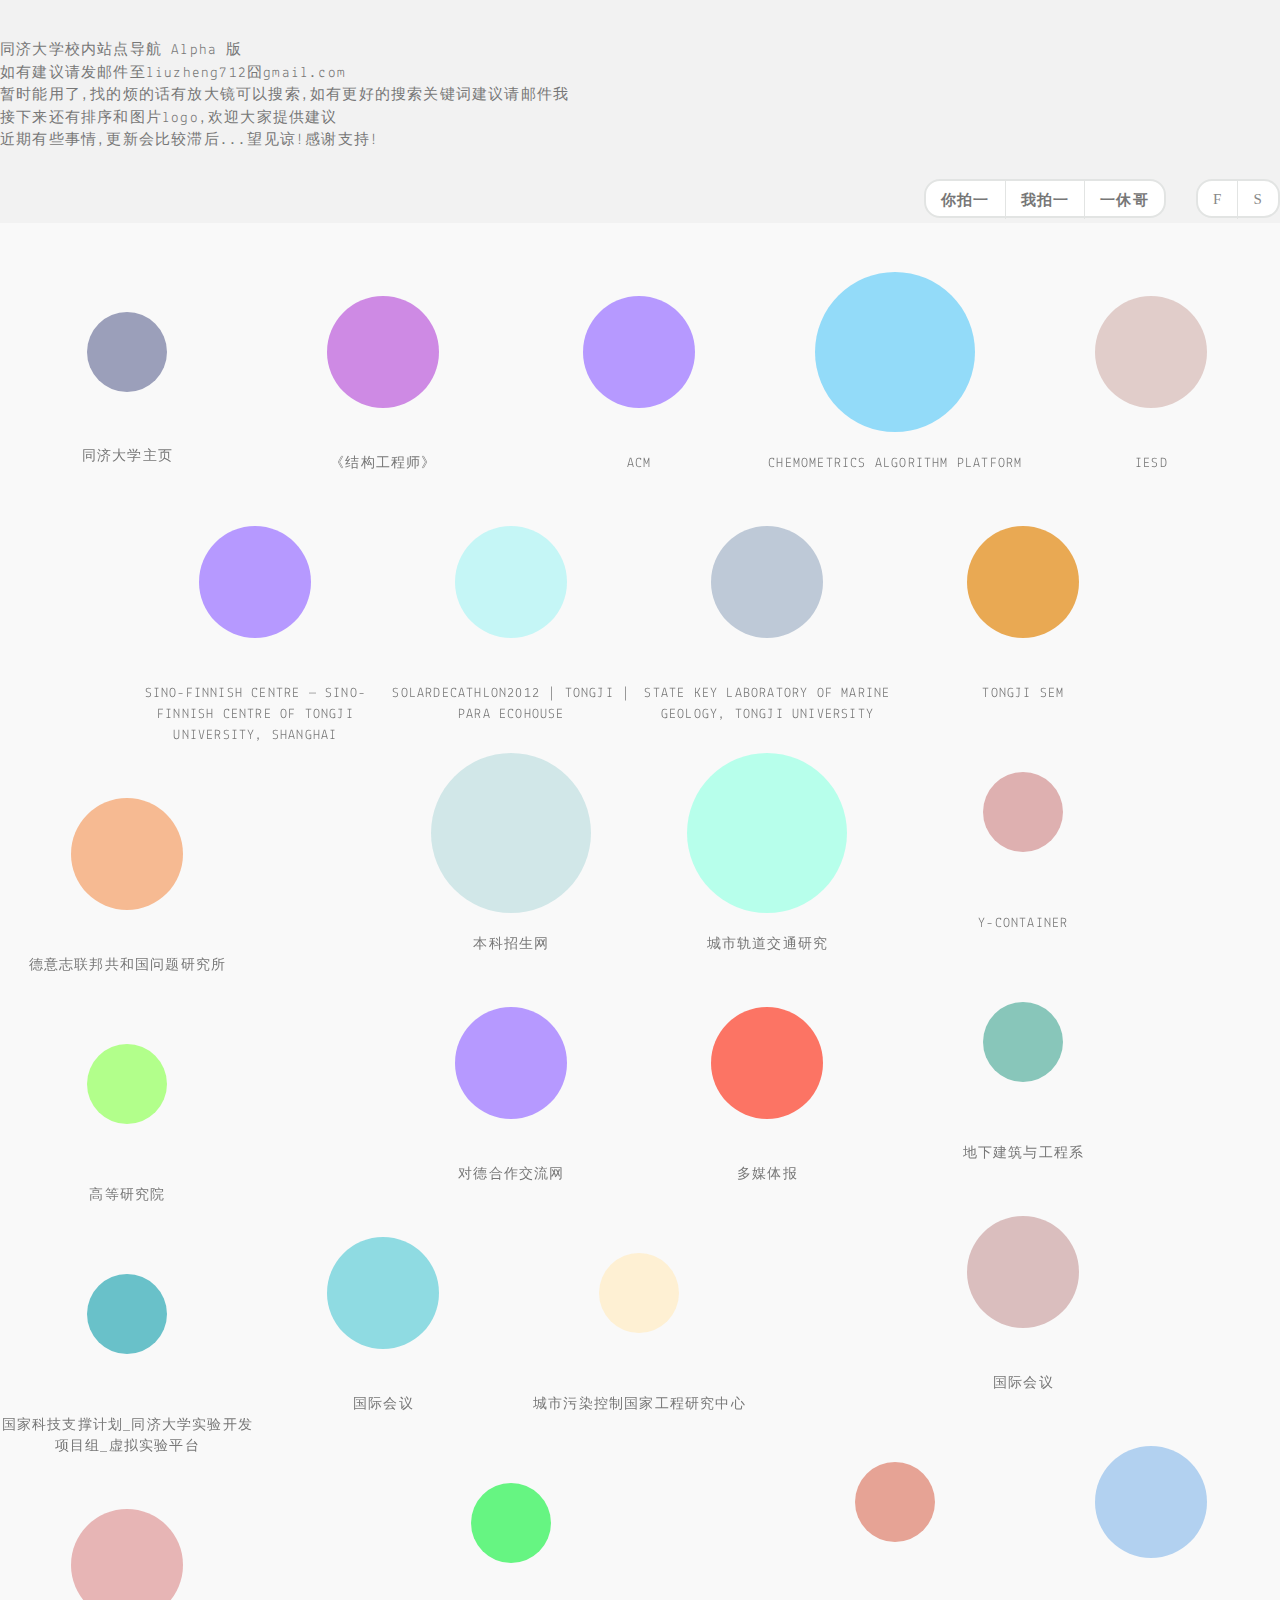
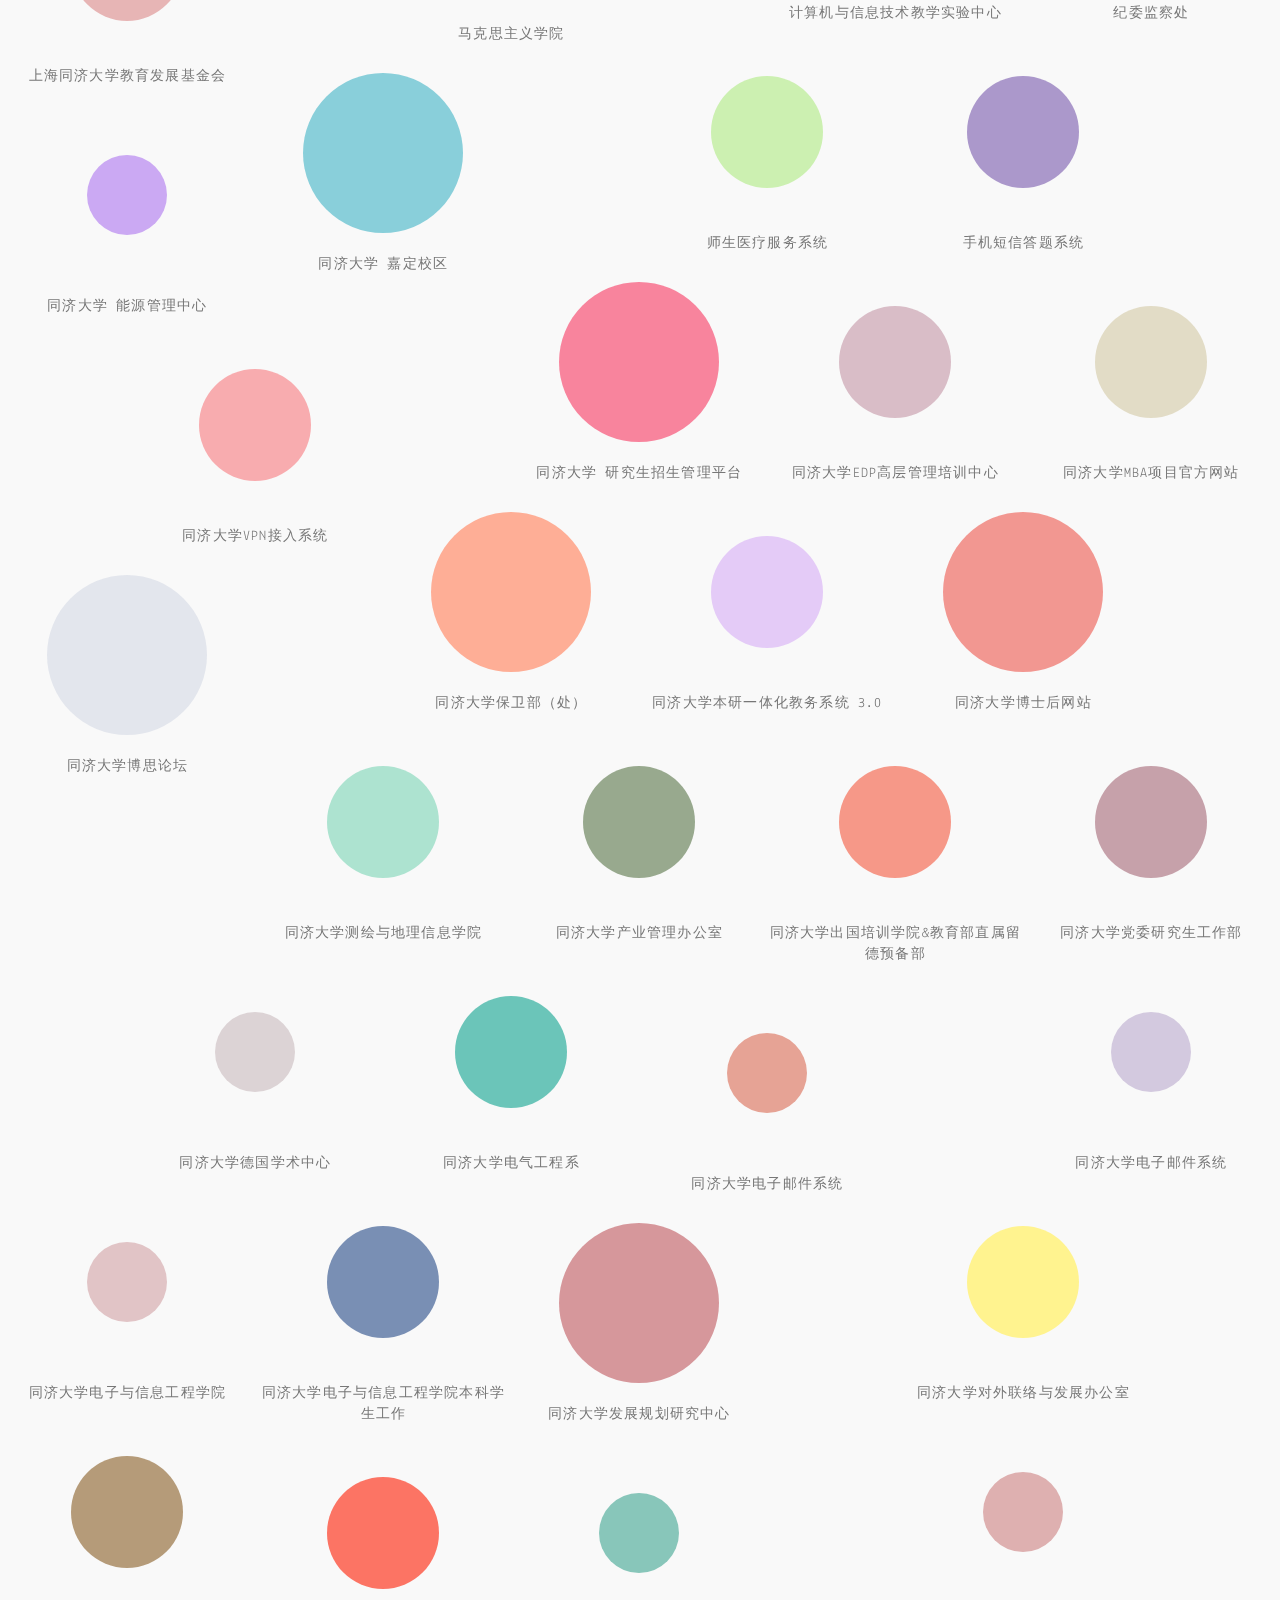
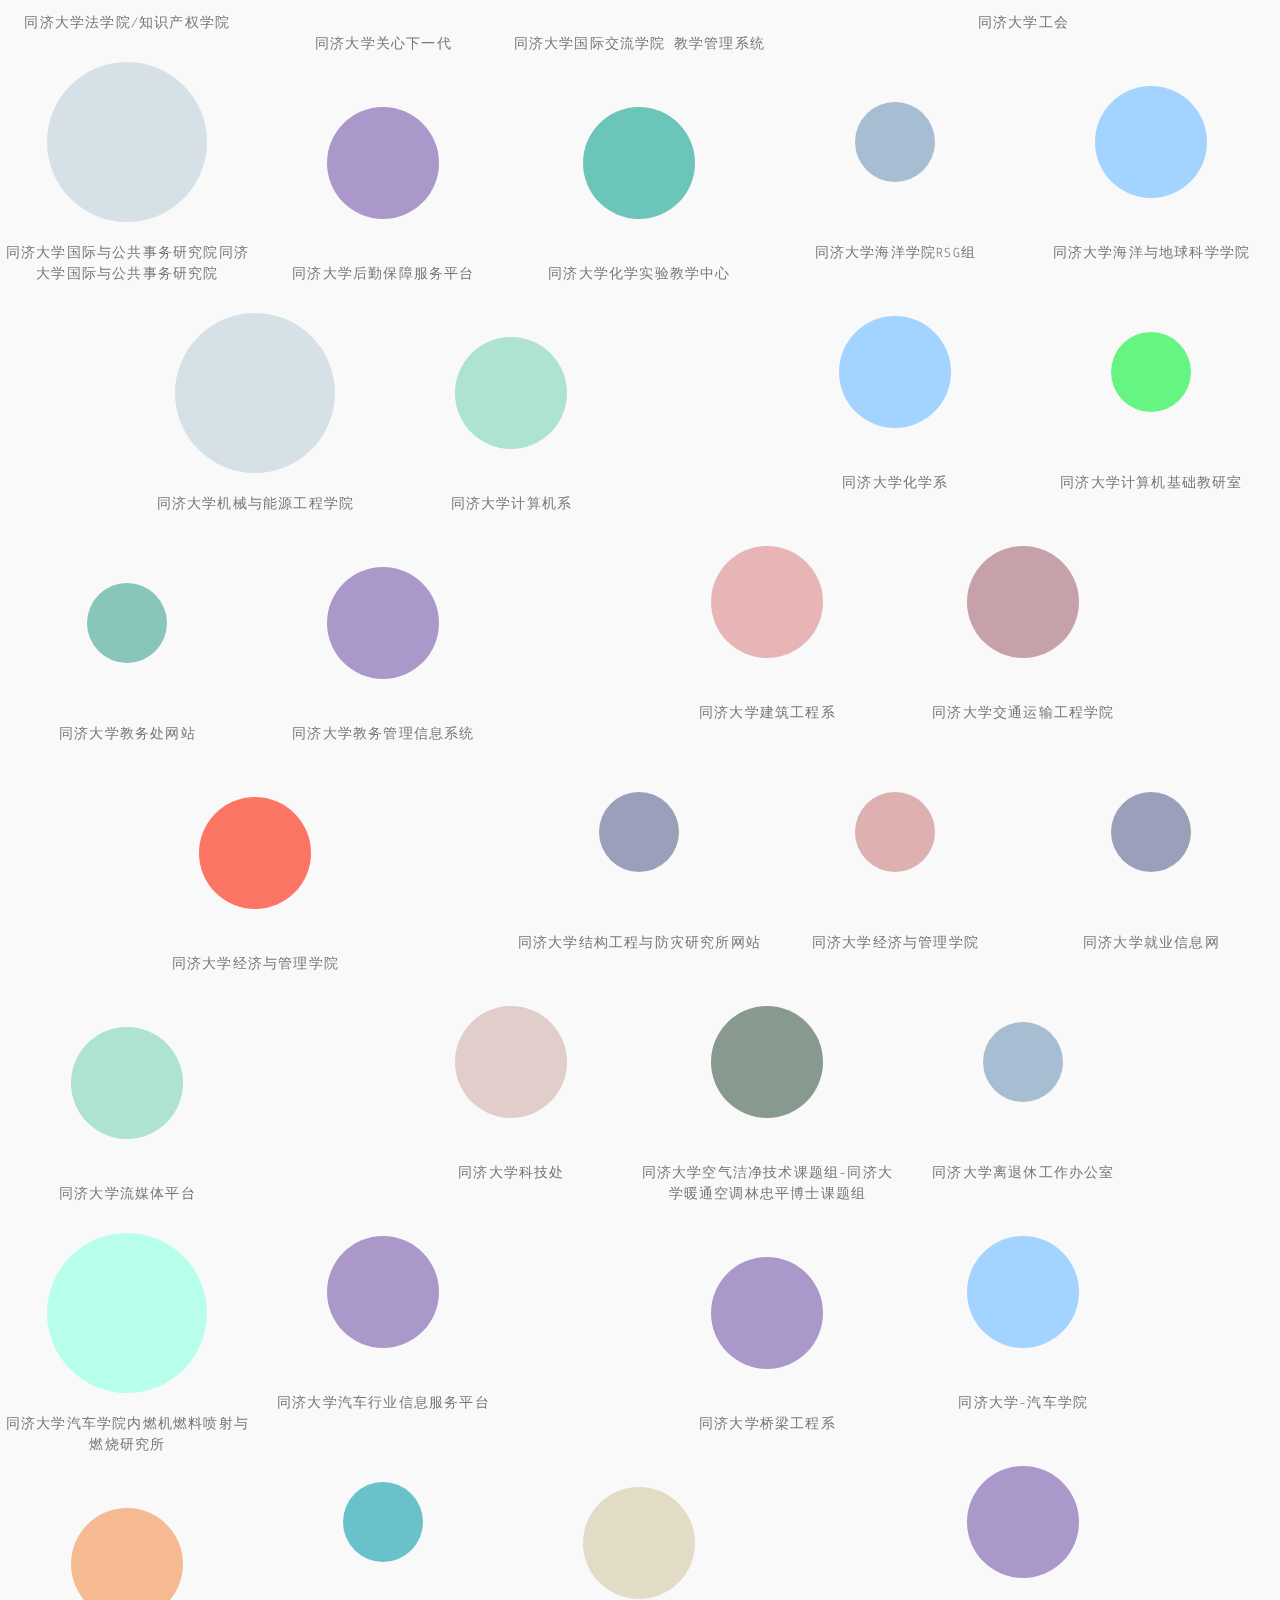
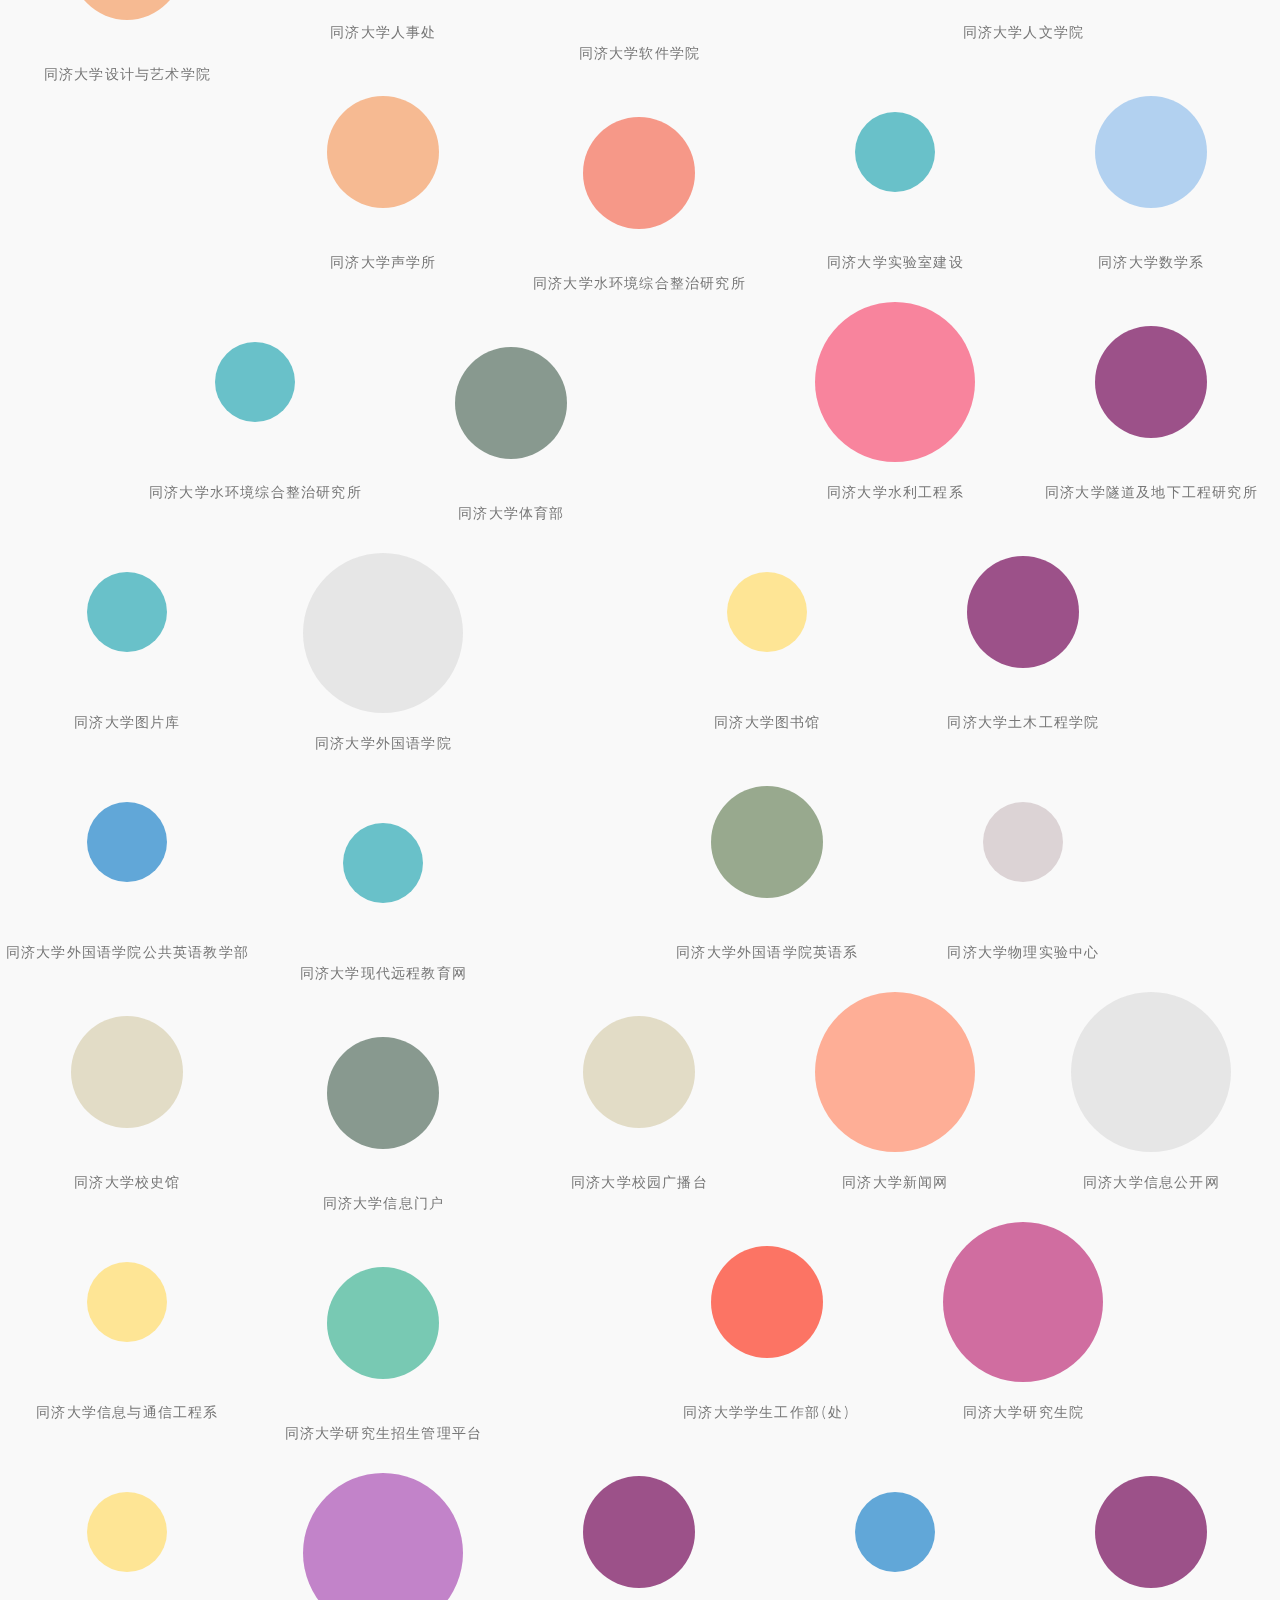
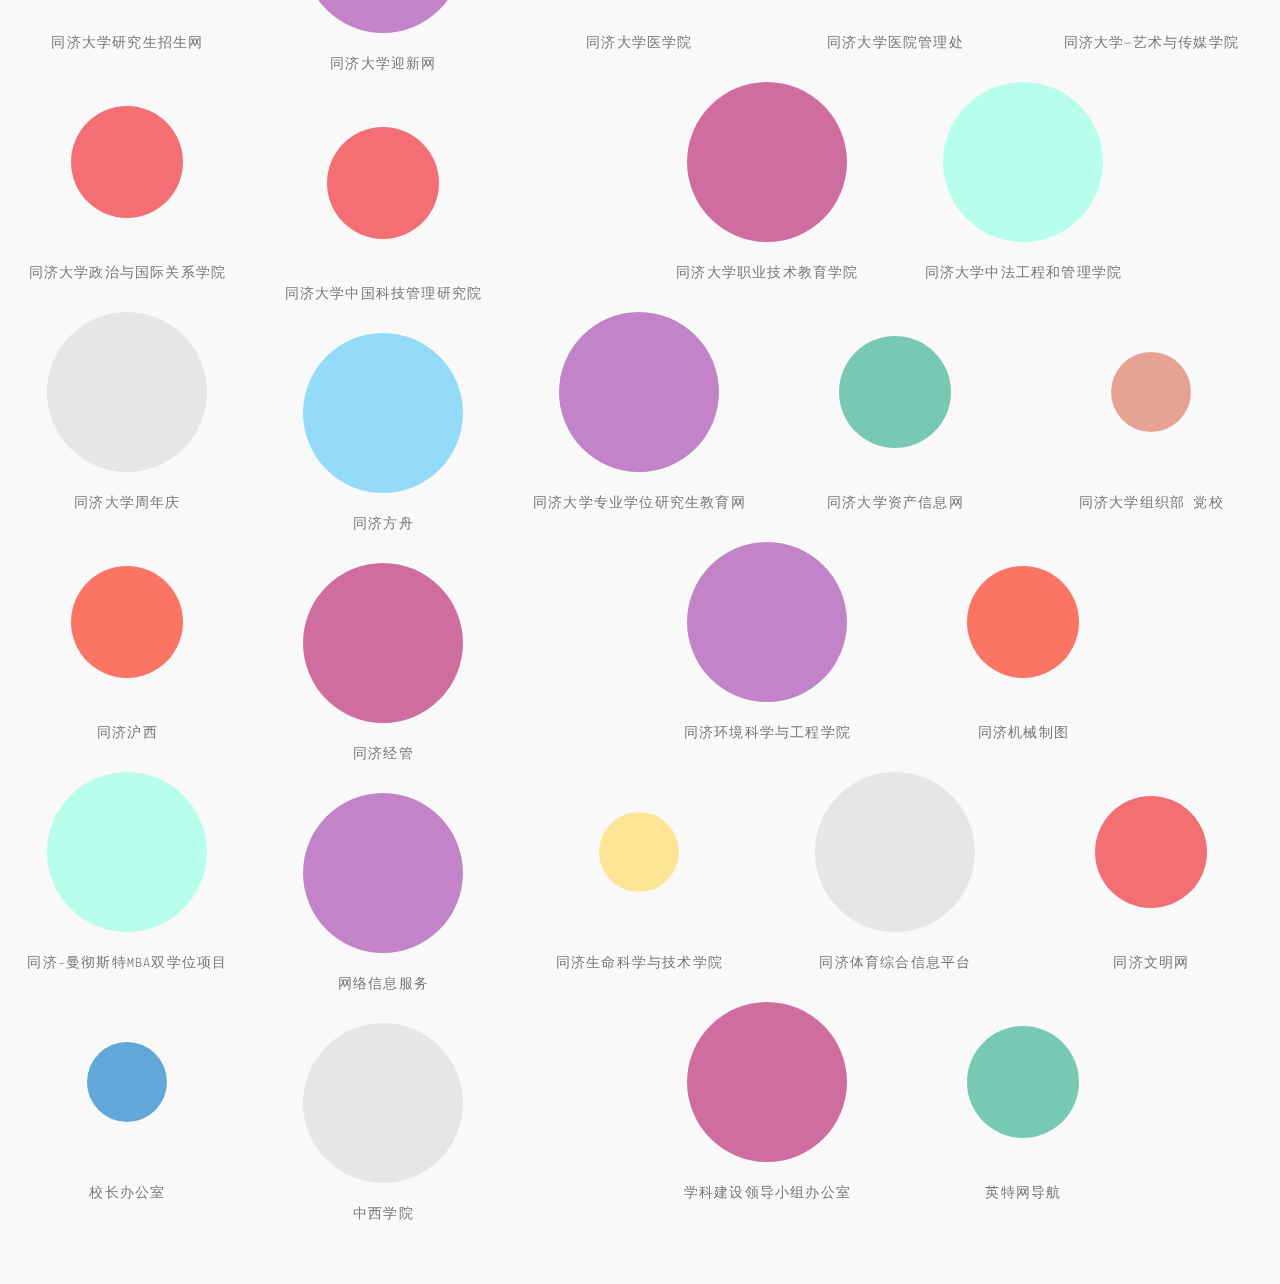
==== commit b09c00c5: "把导航和搜索移到了右边" ====
--- a/index.html
+++ b/index.html
@@ -18,13 +18,14 @@
 <div id="main">
 <header id="header" class="clearfix">
       同济大学校内站点导航 Alpha 版 <br />
-      如有建议请发邮件至liuzheng712@gmail.com<br />
-      正在完善中....<br />
-接下来还有排序和图片logo,欢迎大家提供建议<br/>
+      如有建议请发邮件至liuzheng712囧gmail.com<br />
+      暂时能用了,找的烦的话有放大镜可以搜索,如有更好的搜索关键词建议请邮件我<br />
+      接下来还有排序和图片logo,欢迎大家提供建议<br/>
+      近期有些事情,更新会比较滞后...望见谅!感谢支持!<br />
 
 
 <h1 id="logo">
- <nav><ul><li id="nav_menu-6" class="widget-container widget_nav_menu"><div class="menu-menu_nav-container"><ul id="menu-menu_nav" class="menu"><li id="menu-item-39" class="menu-item menu-item-type-custom menu-item-object-custom current-menu-item current_page_item menu-item-home menu-item-39"><a href="">你拍一</a></li>
+<nav><ul><li id="nav_menu-6" class="widget-container widget_nav_menu"><div class="menu-menu_nav-container"><ul id="menu-menu_nav" class="menu"><li id="menu-item-39" class="menu-item menu-item-type-custom menu-item-object-custom current-menu-item current_page_item menu-item-home menu-item-39"><a href="">你拍一</a></li>
         <li id="menu-item-31" class="menu-item menu-item-type-post_type menu-item-object-page menu-item-31"><a href="">我拍一</a></li>
 <li id="menu-item-38" class="menu-item menu-item-type-post_type menu-item-object-contact menu-item-38"><a href="">一休哥</a></li>
 </ul></div></li>
@@ -34,26 +35,27 @@
   <ul id="menu-tools" class="menu">
     <li id="menu-item-62" class="menu-item menu-item-type-custom menu-item-object-custom current-menu-ancestor current-menu-parent menu-item-63">
     <a href="#filter">F</a>
-<ul class="sub-menu">
-	<li id="menu-item-322" class="menu-item menu-item-type-custom menu-item-object-custom current-menu-item current_page_item menu-item-home menu-item-322"><a href="">All</a></li>
-	<li id="menu-item-66" class="menu-item menu-item-type-taxonomy menu-item-object-category menu-item-66"><a href=".">校级职能部门</a></li>
-	<li id="menu-item-69" class="menu-item menu-item-type-taxonomy menu-item-object-category menu-item-69"><a href=".">建筑工程类</a></li>
-	<li id="menu-item-68" class="menu-item menu-item-type-taxonomy menu-item-object-category menu-item-68"><a href=".">电信与计算机类</a></li>
-	<li id="menu-item-662" class="menu-item menu-item-type-taxonomy menu-item-object-category menu-item-662"><a href=".">理学与人文类</a></li>
-	<li id="menu-item-65" class="menu-item menu-item-type-taxonomy menu-item-object-category menu-item-65"><a href=".">汽车交通类</a></li>
-	<li id="menu-item-663" class="menu-item menu-item-type-taxonomy menu-item-object-category menu-item-663"><a href=".">生命科学及医学类</a></li>
-	<li id="menu-item-664" class="menu-item menu-item-type-taxonomy menu-item-object-category menu-item-664"><a href=".">体育与教育类</a></li>
-	<li id="menu-item-67" class="menu-item menu-item-type-taxonomy menu-item-object-category menu-item-67"><a href=".">对外交流</a></li>
-	<li id="menu-item-666" class="menu-item menu-item-type-taxonomy menu-item-object-post_tag menu-item-666"><a href=".">马克思</a></li>
-	<li id="menu-item-665" class="menu-item menu-item-type-taxonomy menu-item-object-post_tag menu-item-665"><a href=".">学生服务</a></li>
-	<li id="menu-item-667" class="menu-item menu-item-type-taxonomy menu-item-object-post_tag menu-item-667"><a href=".">杂志</a></li>
-</ul>
-</li>
-<li id="menu-item-64" class="menu-item menu-item-type-custom menu-item-object-custom menu-item-64"><a href="#search">S</a></li>
-</ul></div></li></ul></nav>
-	         
-
-
+    <ul class="sub-menu">
+      <li id="menu-item-322" class="menu-item menu-item-type-custom menu-item-object-custom current-menu-item current_page_item menu-item-home menu-item-322"><a href="">All</a></li>
+      <li id="menu-item-66" class="menu-item menu-item-type-taxonomy menu-item-object-category menu-item-66"><a href=".">校级职能部门</a></li>
+      <li id="menu-item-69" class="menu-item menu-item-type-taxonomy menu-item-object-category menu-item-69"><a href=".">建筑工程类</a></li>
+      <li id="menu-item-68" class="menu-item menu-item-type-taxonomy menu-item-object-category menu-item-68"><a href=".">电信与计算机类</a></li>
+      <li id="menu-item-662" class="menu-item menu-item-type-taxonomy menu-item-object-category menu-item-662"><a href=".">理学与人文类</a></li>
+      <li id="menu-item-65" class="menu-item menu-item-type-taxonomy menu-item-object-category menu-item-65"><a href=".">汽车交通类</a></li>
+      <li id="menu-item-663" class="menu-item menu-item-type-taxonomy menu-item-object-category menu-item-663"><a href=".">生命科学及医学类</a></li>
+      <li id="menu-item-664" class="menu-item menu-item-type-taxonomy menu-item-object-category menu-item-664"><a href=".">体育与教育类</a></li>
+      <li id="menu-item-67" class="menu-item menu-item-type-taxonomy menu-item-object-category menu-item-67"><a href=".">对外交流</a></li>
+      <li id="menu-item-666" class="menu-item menu-item-type-taxonomy menu-item-object-post_tag menu-item-666"><a href=".">马克思</a></li>
+      <li id="menu-item-665" class="menu-item menu-item-type-taxonomy menu-item-object-post_tag menu-item-665"><a href=".">学生服务</a></li>
+      <li id="menu-item-667" class="menu-item menu-item-type-taxonomy menu-item-object-post_tag menu-item-667"><a href=".">杂志</a></li>
+    </ul>
+    </li>
+    
+    <li id="menu-item-64" class="menu-item menu-item-type-custom menu-item-object-custom menu-item-64"><a href="#search">S</a></li></ul>
+    </div>
+    </li>
+  </ul>
+</nav>
 
 
 
@@ -1026,6 +1028,7 @@
     linkImg.push('');
     linkStyle.push('<span class="circle mpulse default" style="background-color:#e6e6e6">');
     linkKeywords.push(''); 
+    
     var xiaoji = new Array(0,10,22,25,27,33,38,56,64,65,70,72,78,90,91,98,101,102,104,116,118,119,120,121,128,129,130,131,132);
     //建筑与城市规划学院/测绘与地理信息学院/环境科学与工程学院/材料科学与工程学院/土木工程学院/机械与能源工程学院/现代农业科学与工程研究院
     var collegeA = new Array(13,19,28,37,54,55,57,58,59,62,66,71,77,85,86,87,88,92,122,123);
--- a/style.css
+++ b/style.css
@@ -534,6 +534,7 @@
 
 #header nav{
     float: right;
+    height:10px;
 }
 
 #header ul,
@@ -611,7 +612,7 @@
 
 #header .sub-menu {
 position: absolute;
-left: -145px;
+left: -150px;
 top: 45px;
 margin-top: 0;
 /*border-top-right-radius: 0;*/
@@ -964,7 +965,7 @@
 
 
 #header h1{
-    float: left;
+    float: right;
     width: auto;
 }
 
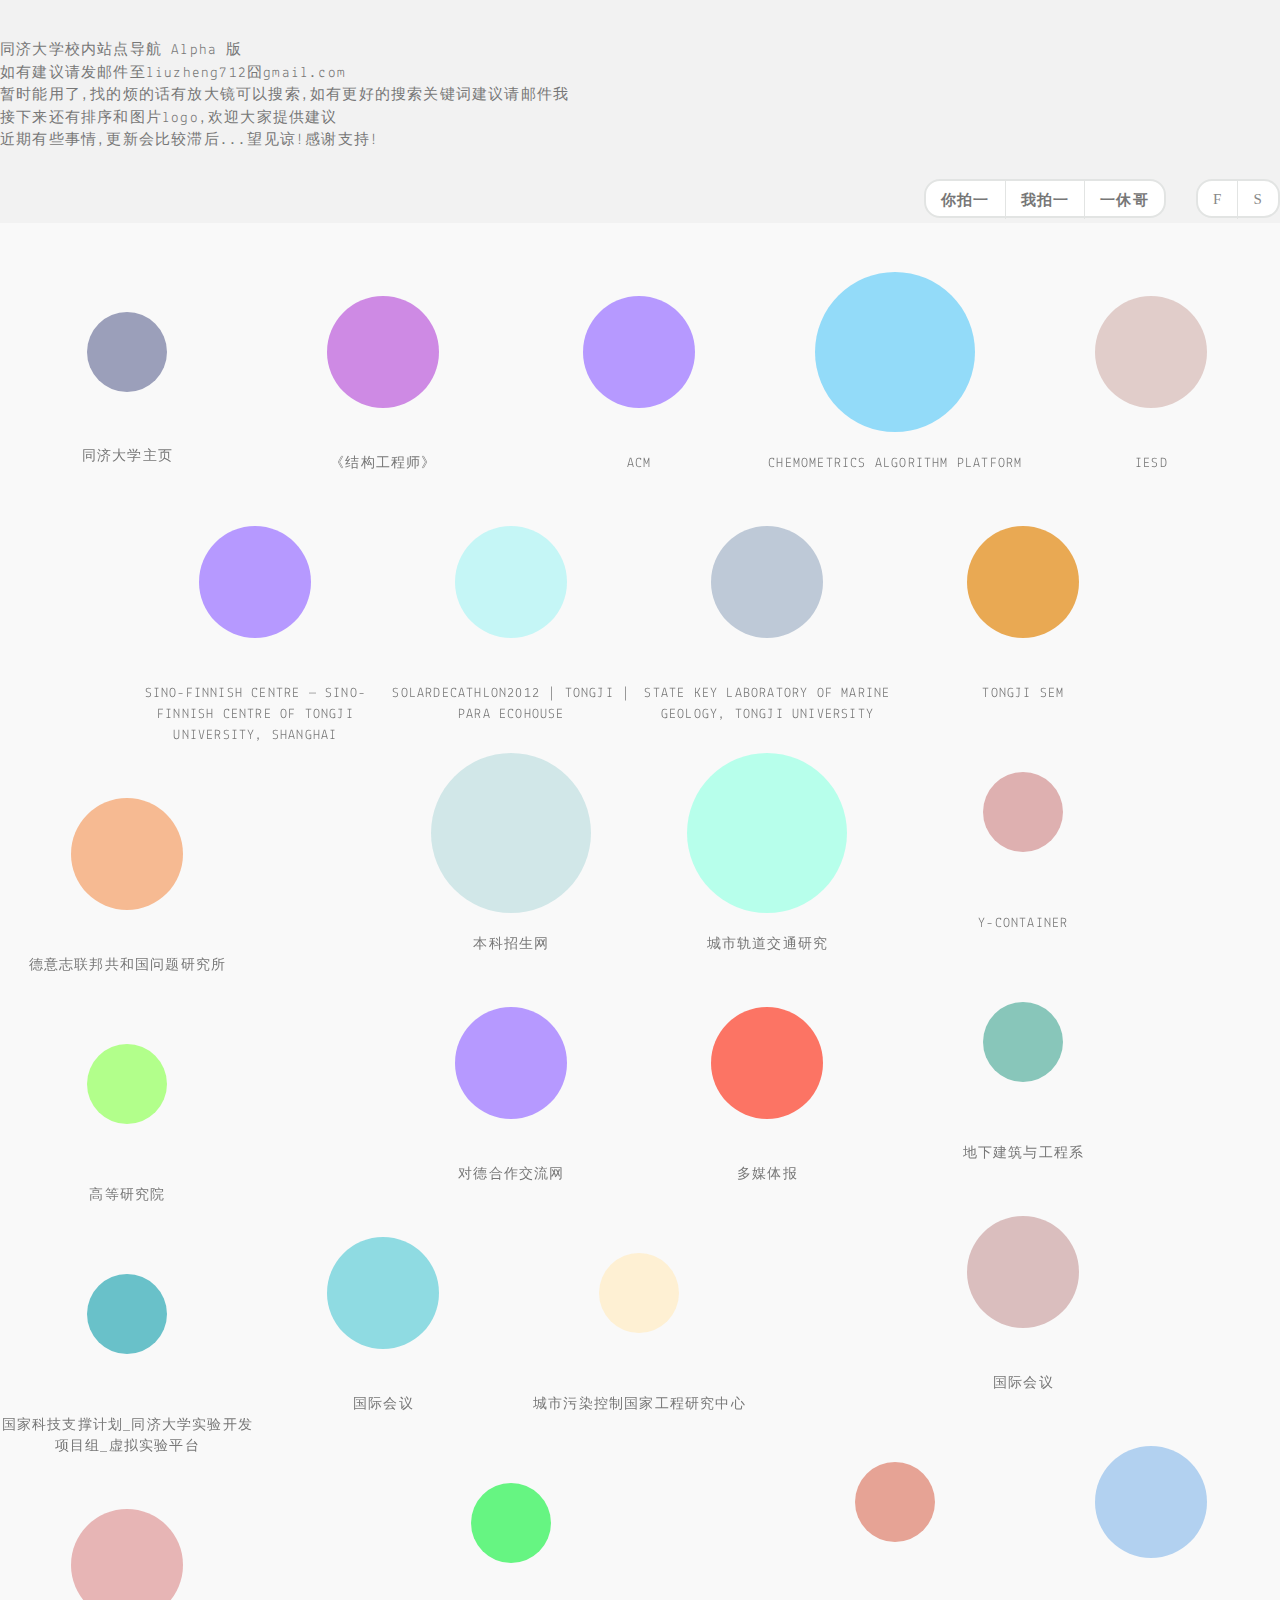
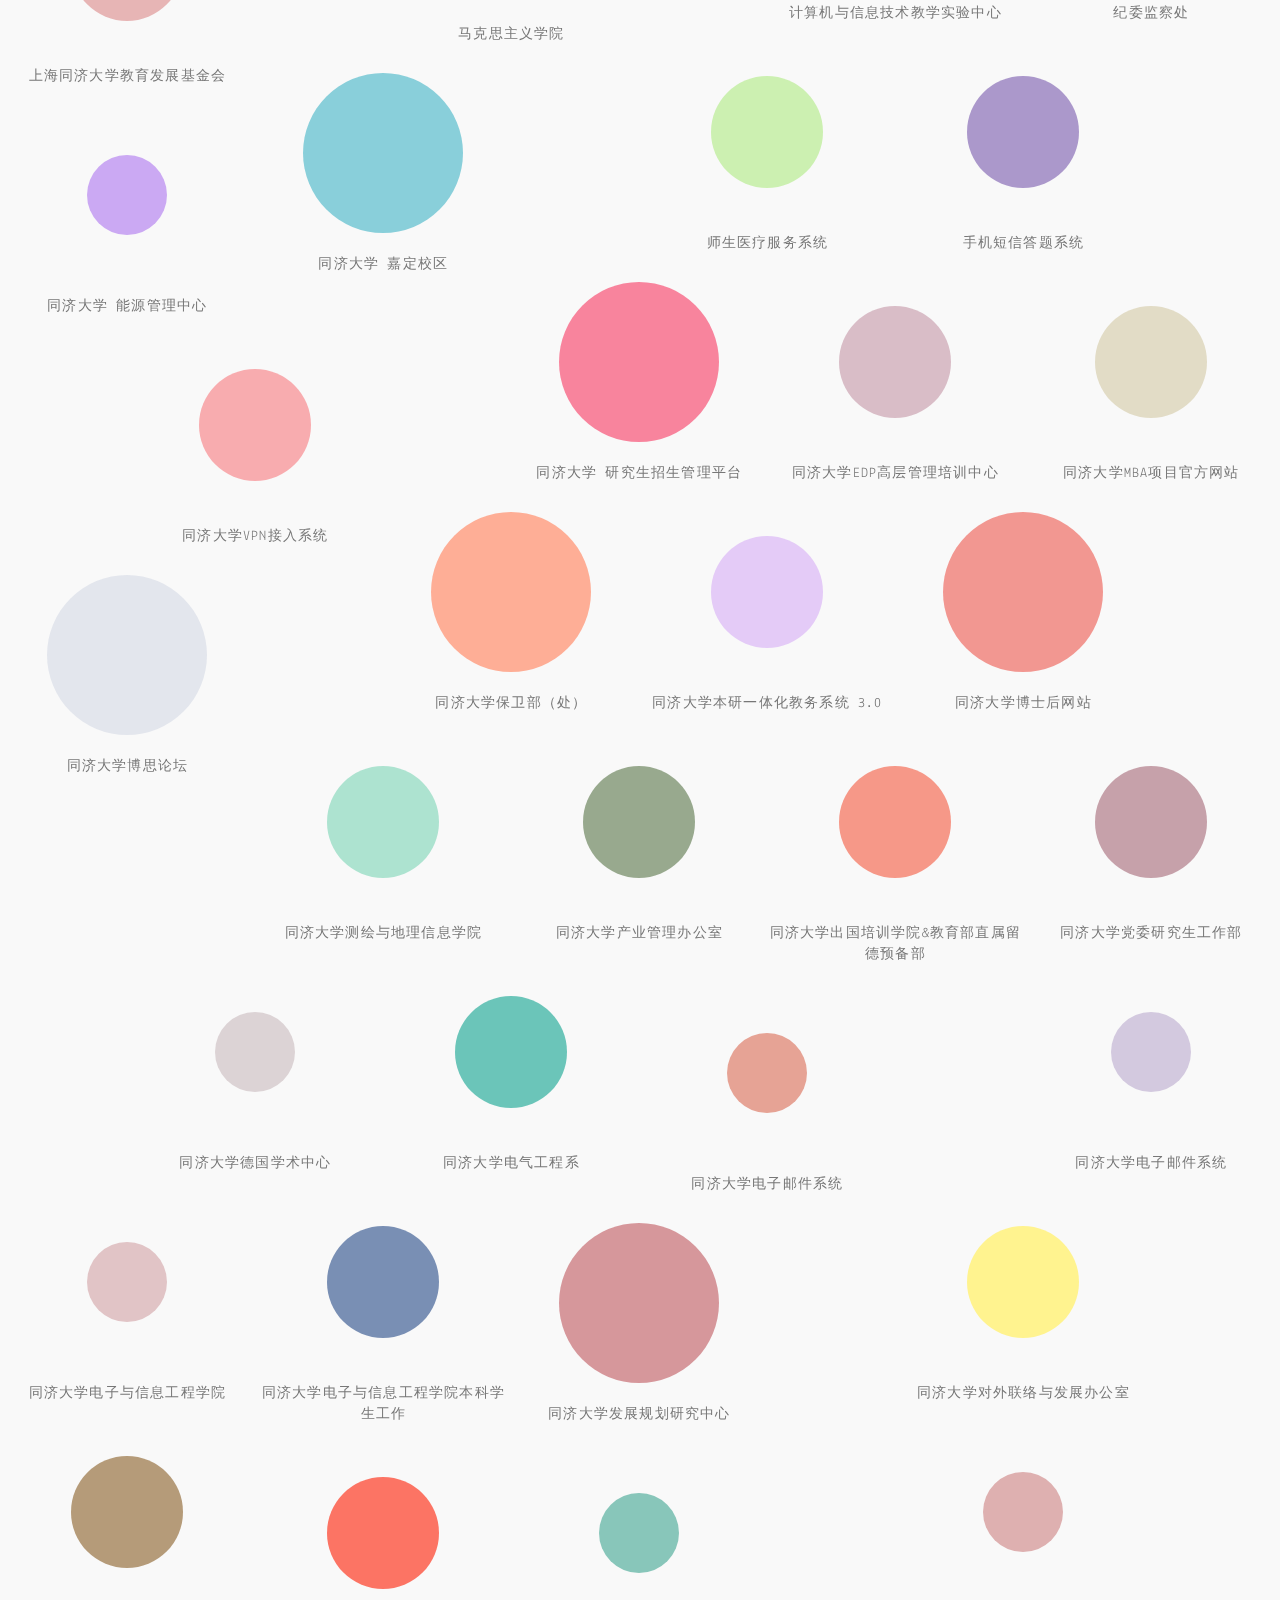
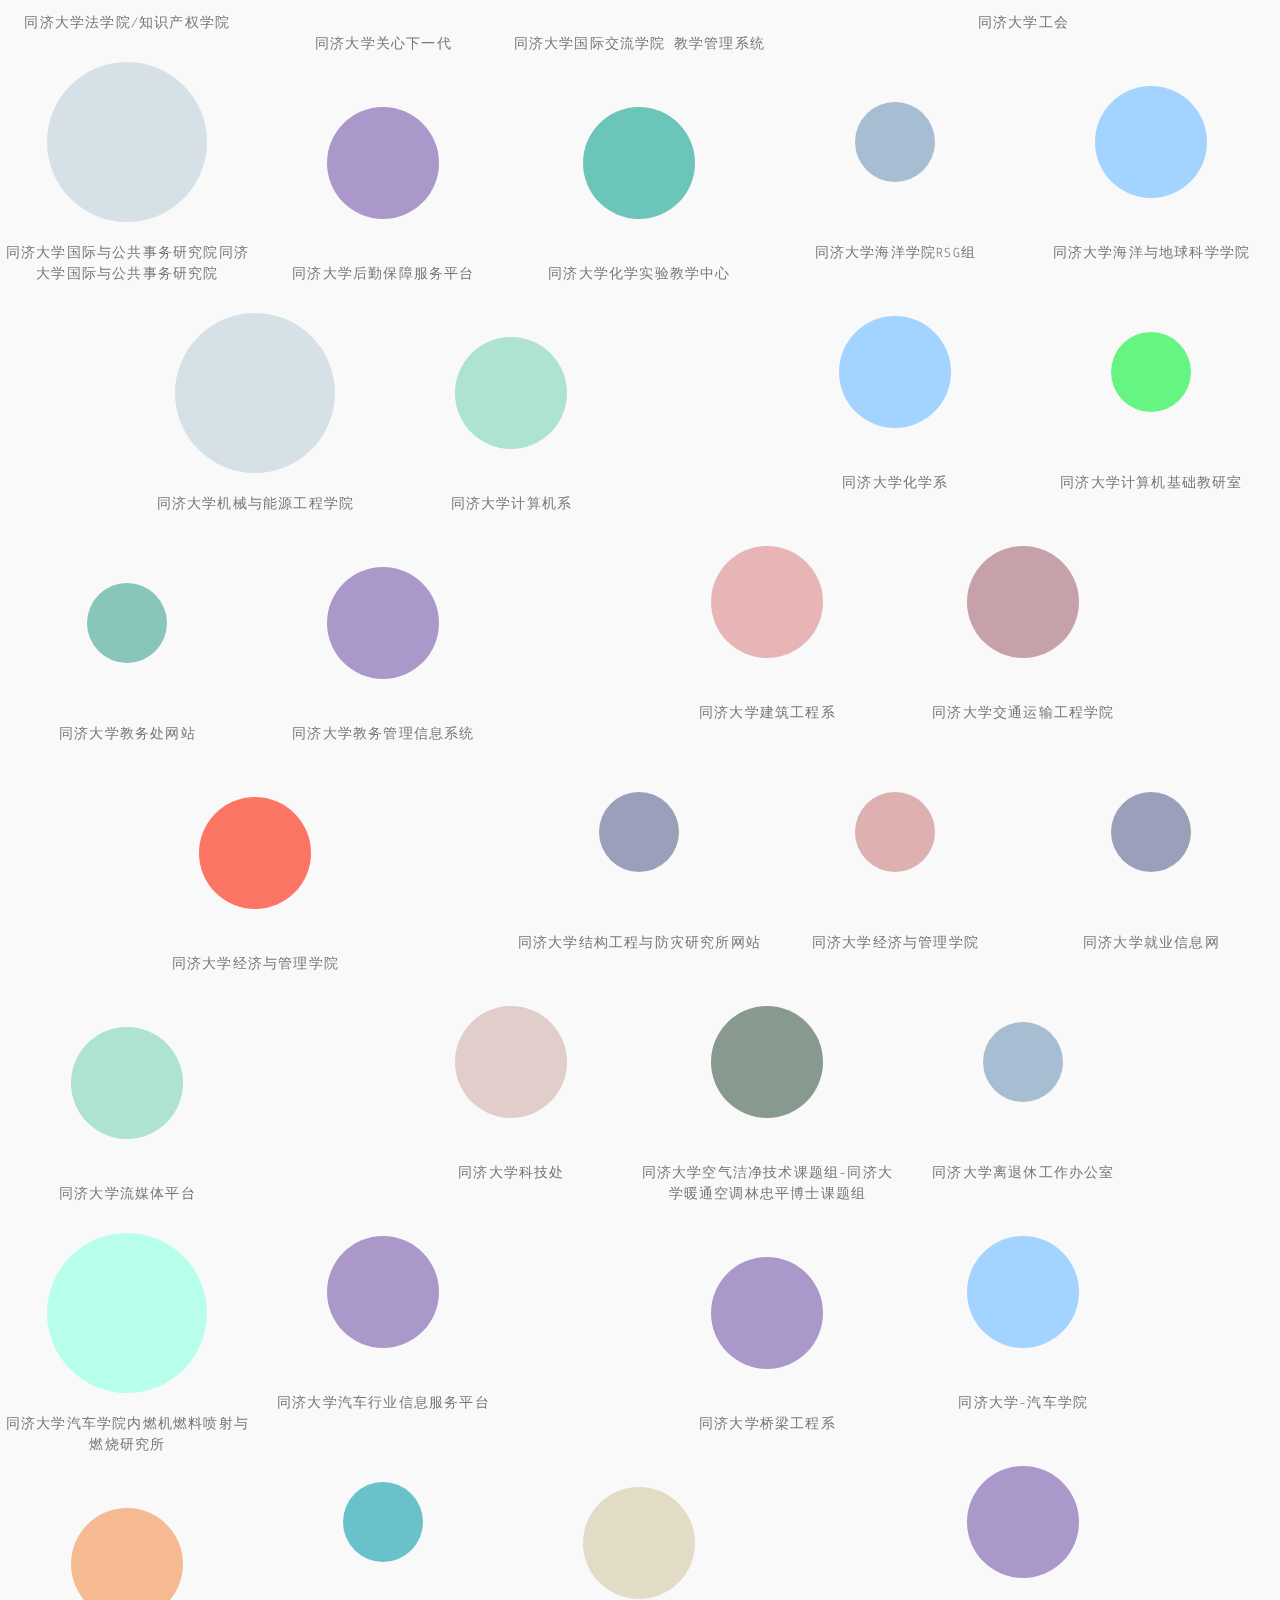
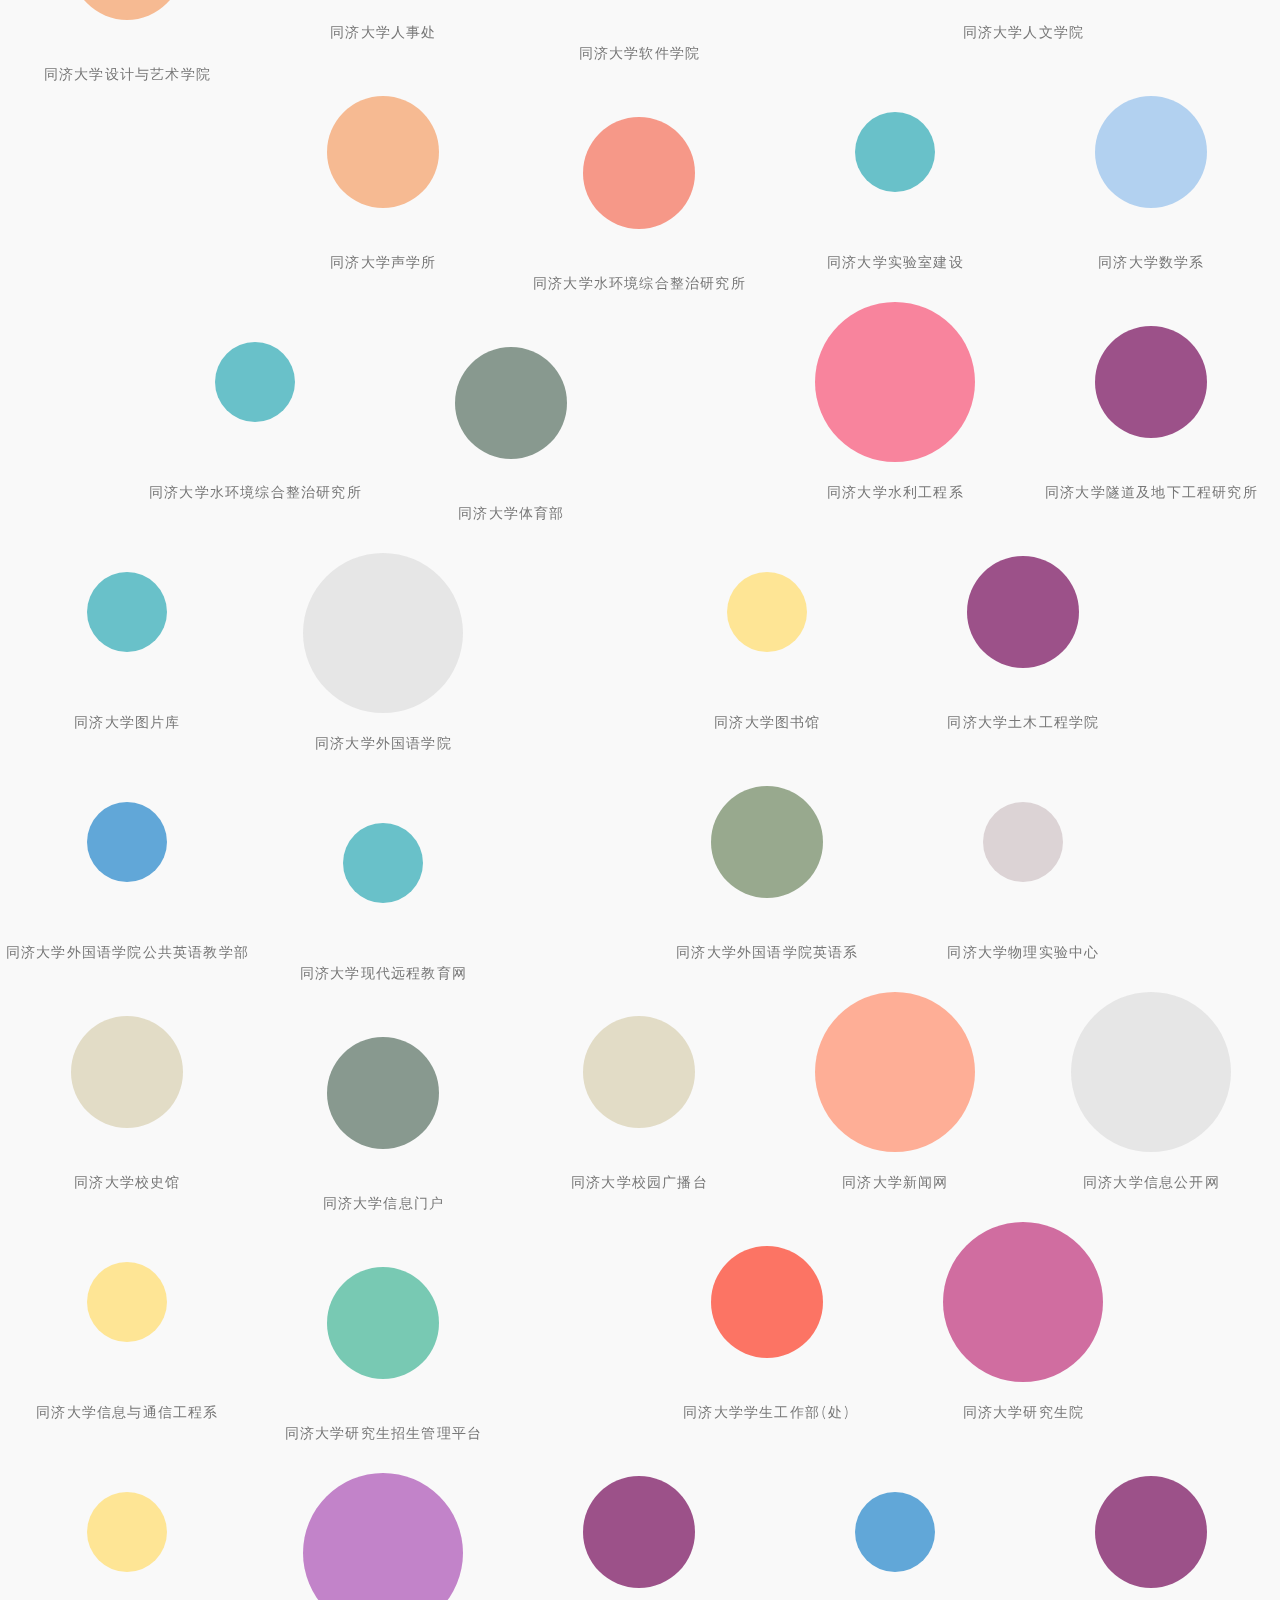
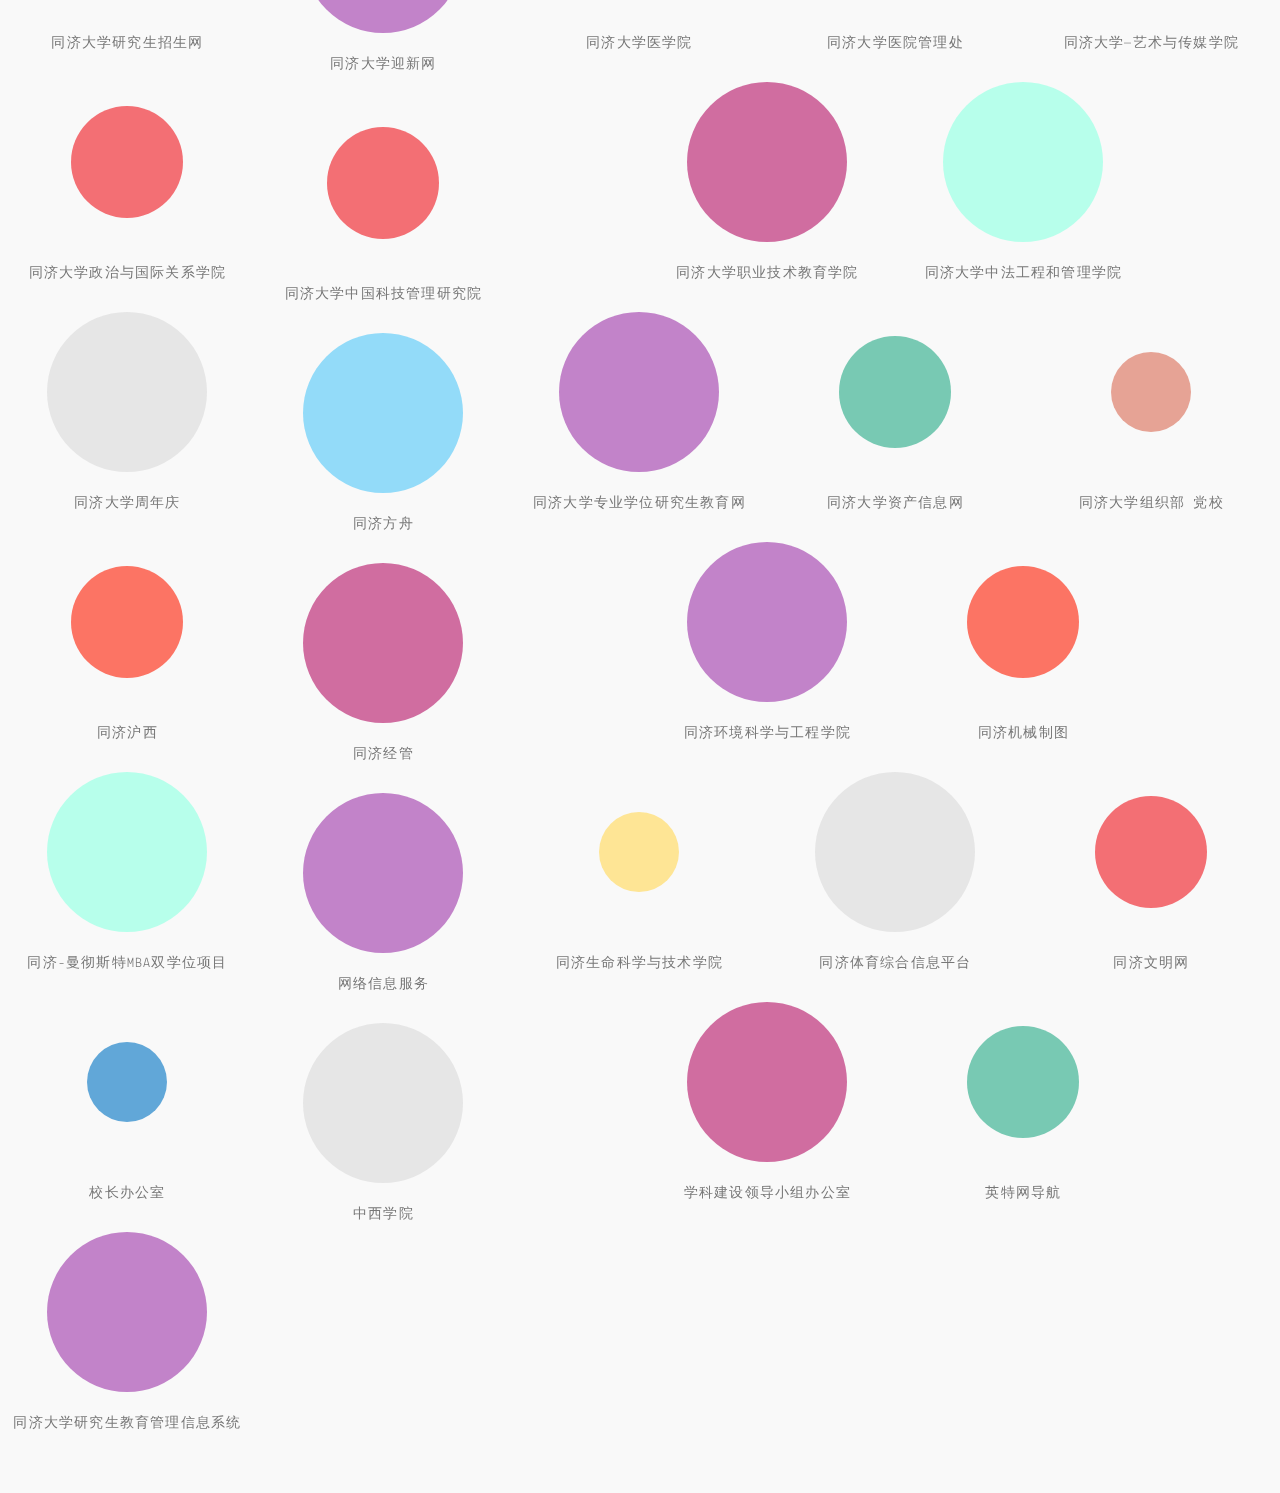
==== commit a8cd6b8e: "Merge branch 'master' into gitcafe-pages" ====
--- a/index.html
+++ b/index.html
@@ -1029,6 +1029,13 @@
     linkStyle.push('<span class="circle mpulse default" style="background-color:#e6e6e6">');
     linkKeywords.push(''); 
     
+    linkArray.push('http://yjsxt.tongji.edu.cn/');
+    linkName.push('同济大学研究生教育管理信息系统');
+    linkClass.push('class="box post type-post status-publish format-standard hentry  学生服务"');
+    linkImg.push('');
+    linkStyle.push('<span class="circle mpulse default" style="background-color:#c283c9">');
+    linkKeywords.push('yjsxt yjs 研究生 系统'); 
+	
     var xiaoji = new Array(0,10,22,25,27,33,38,56,64,65,70,72,78,90,91,98,101,102,104,116,118,119,120,121,128,129,130,131,132);
     //建筑与城市规划学院/测绘与地理信息学院/环境科学与工程学院/材料科学与工程学院/土木工程学院/机械与能源工程学院/现代农业科学与工程研究院
     var collegeA = new Array(13,19,28,37,54,55,57,58,59,62,66,71,77,85,86,87,88,92,122,123);
